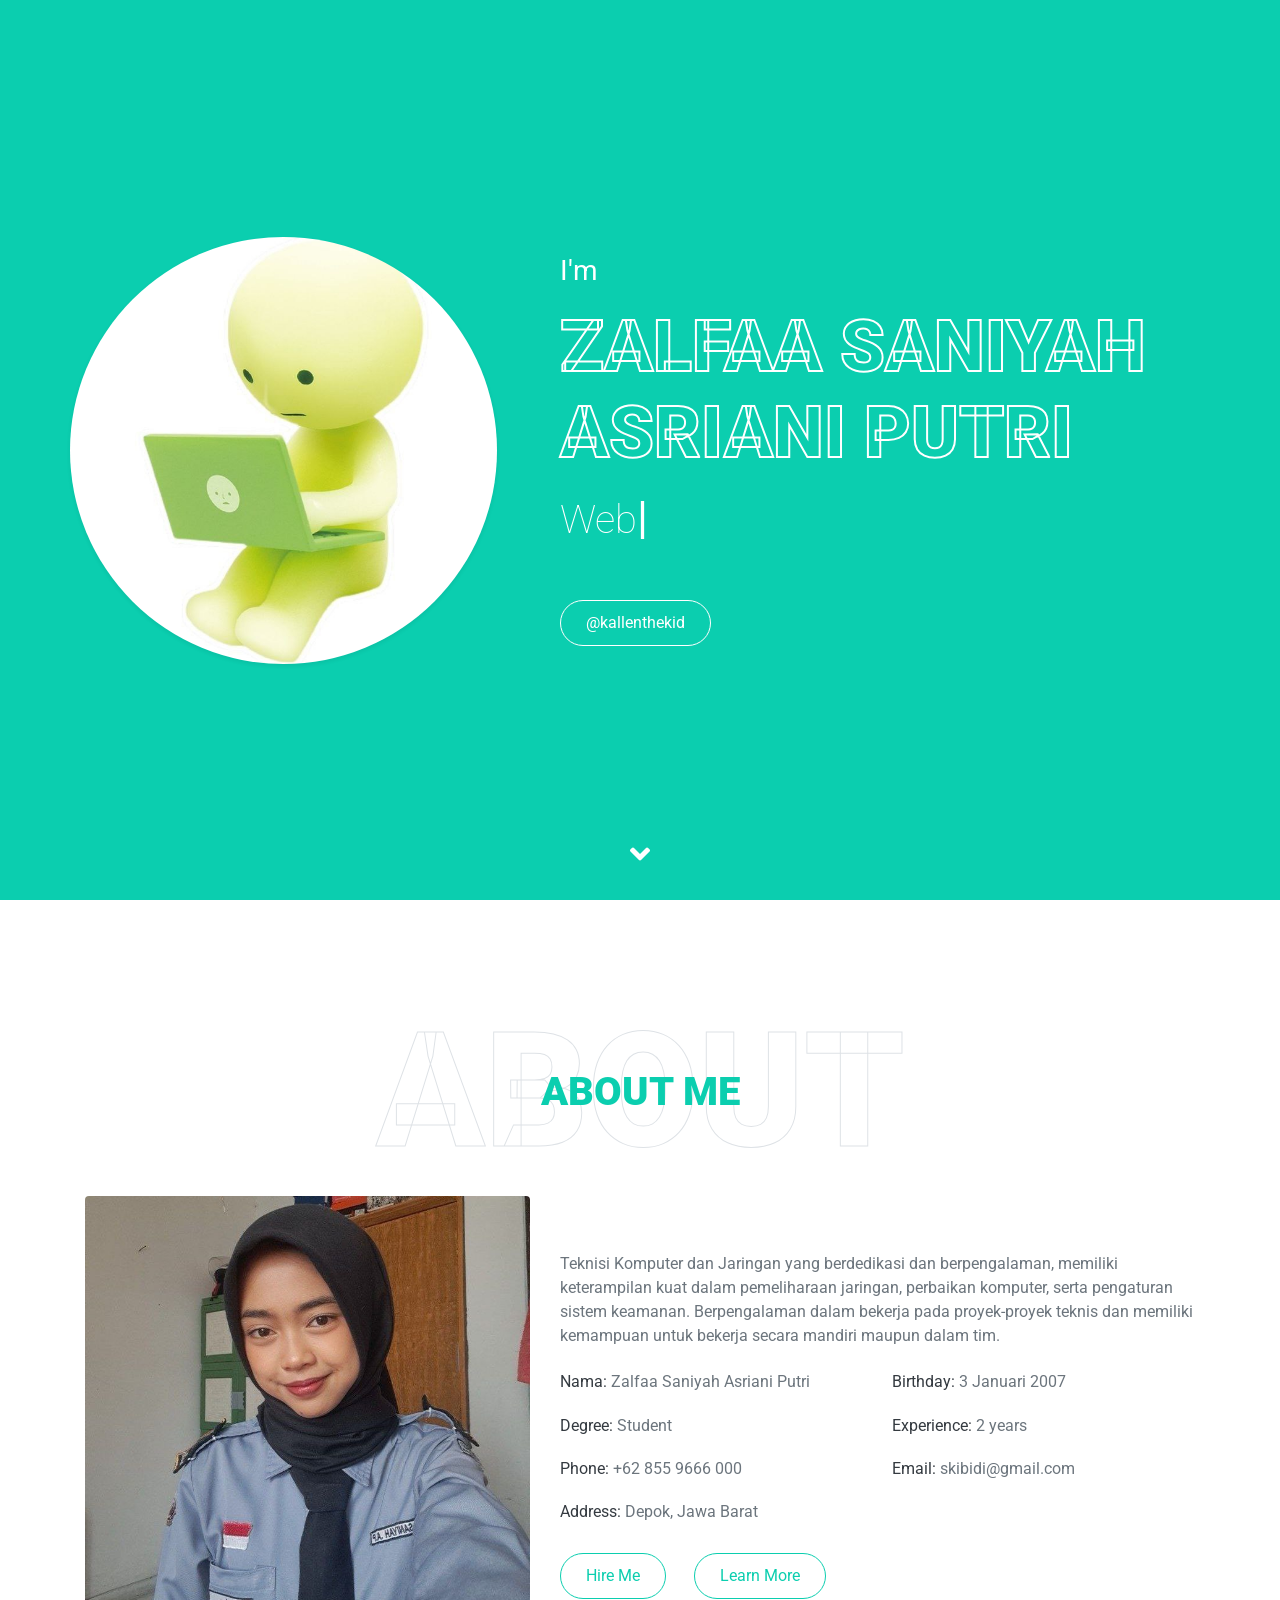
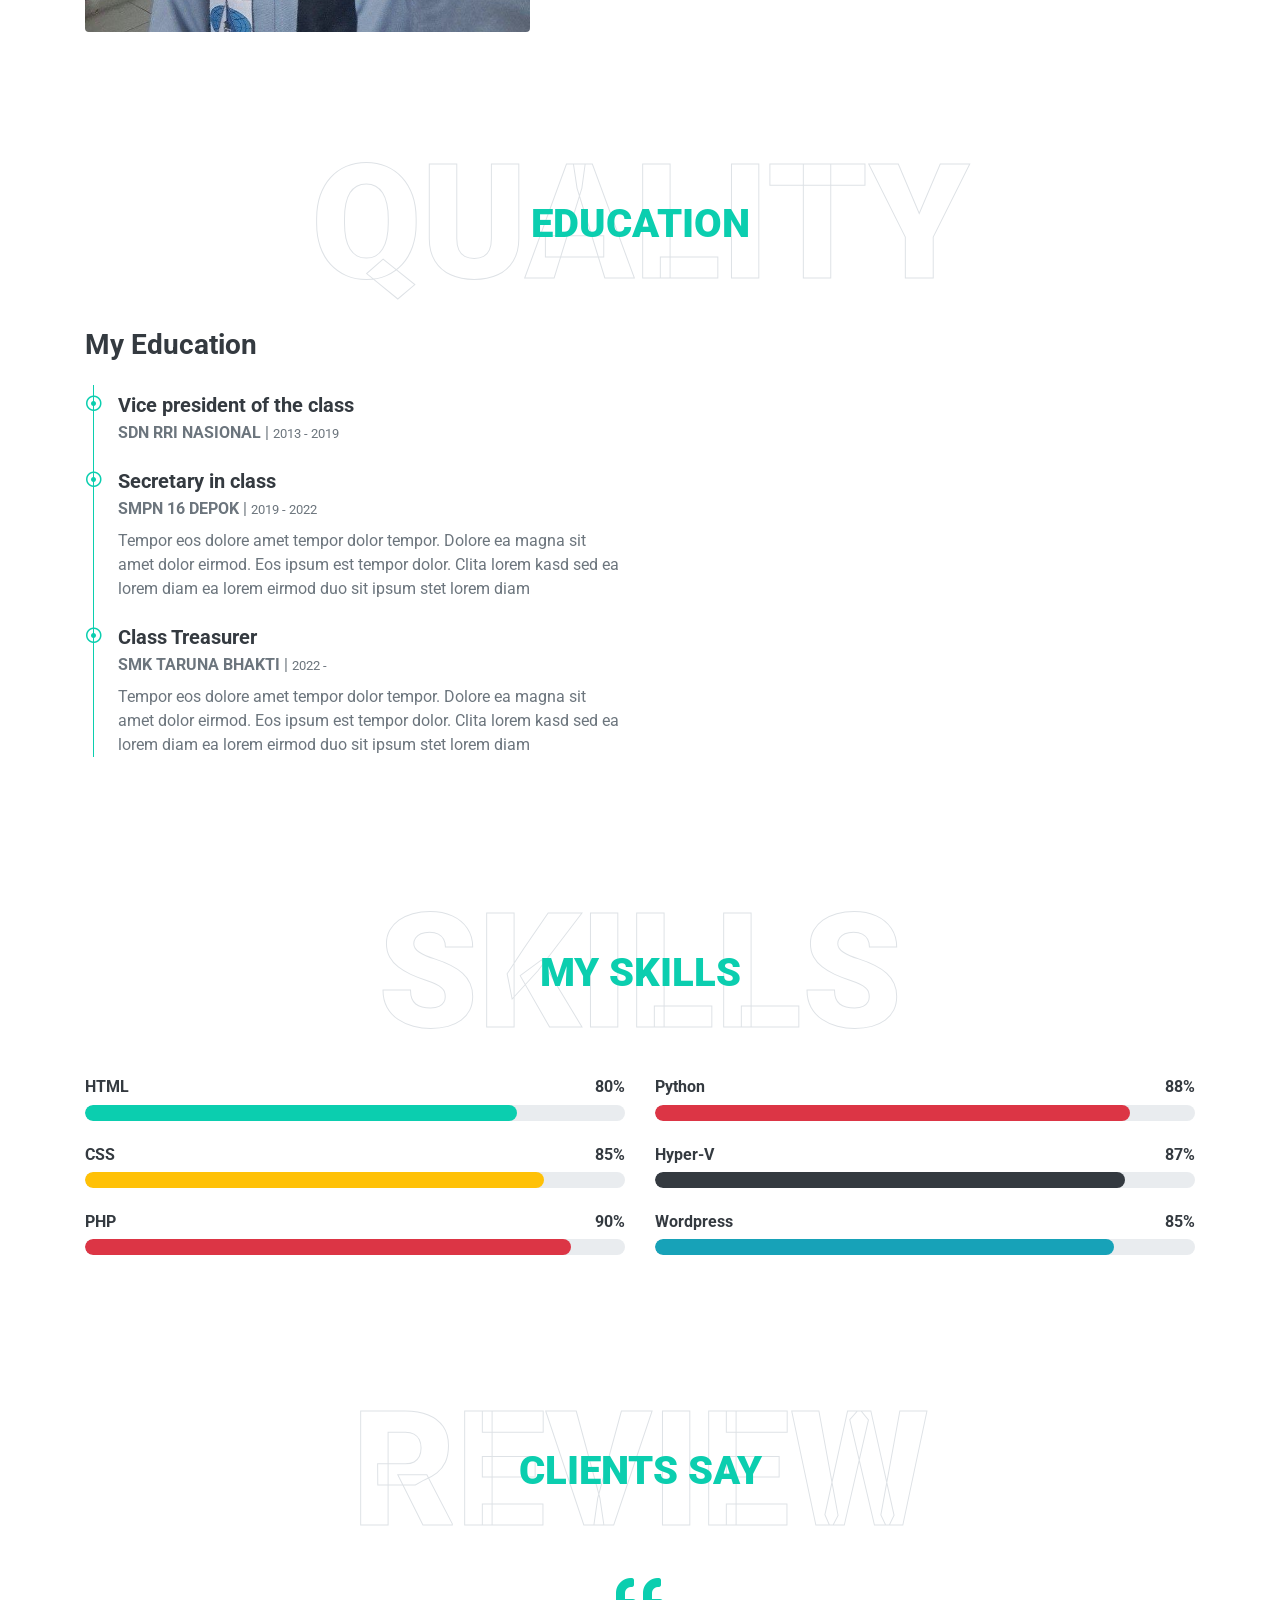
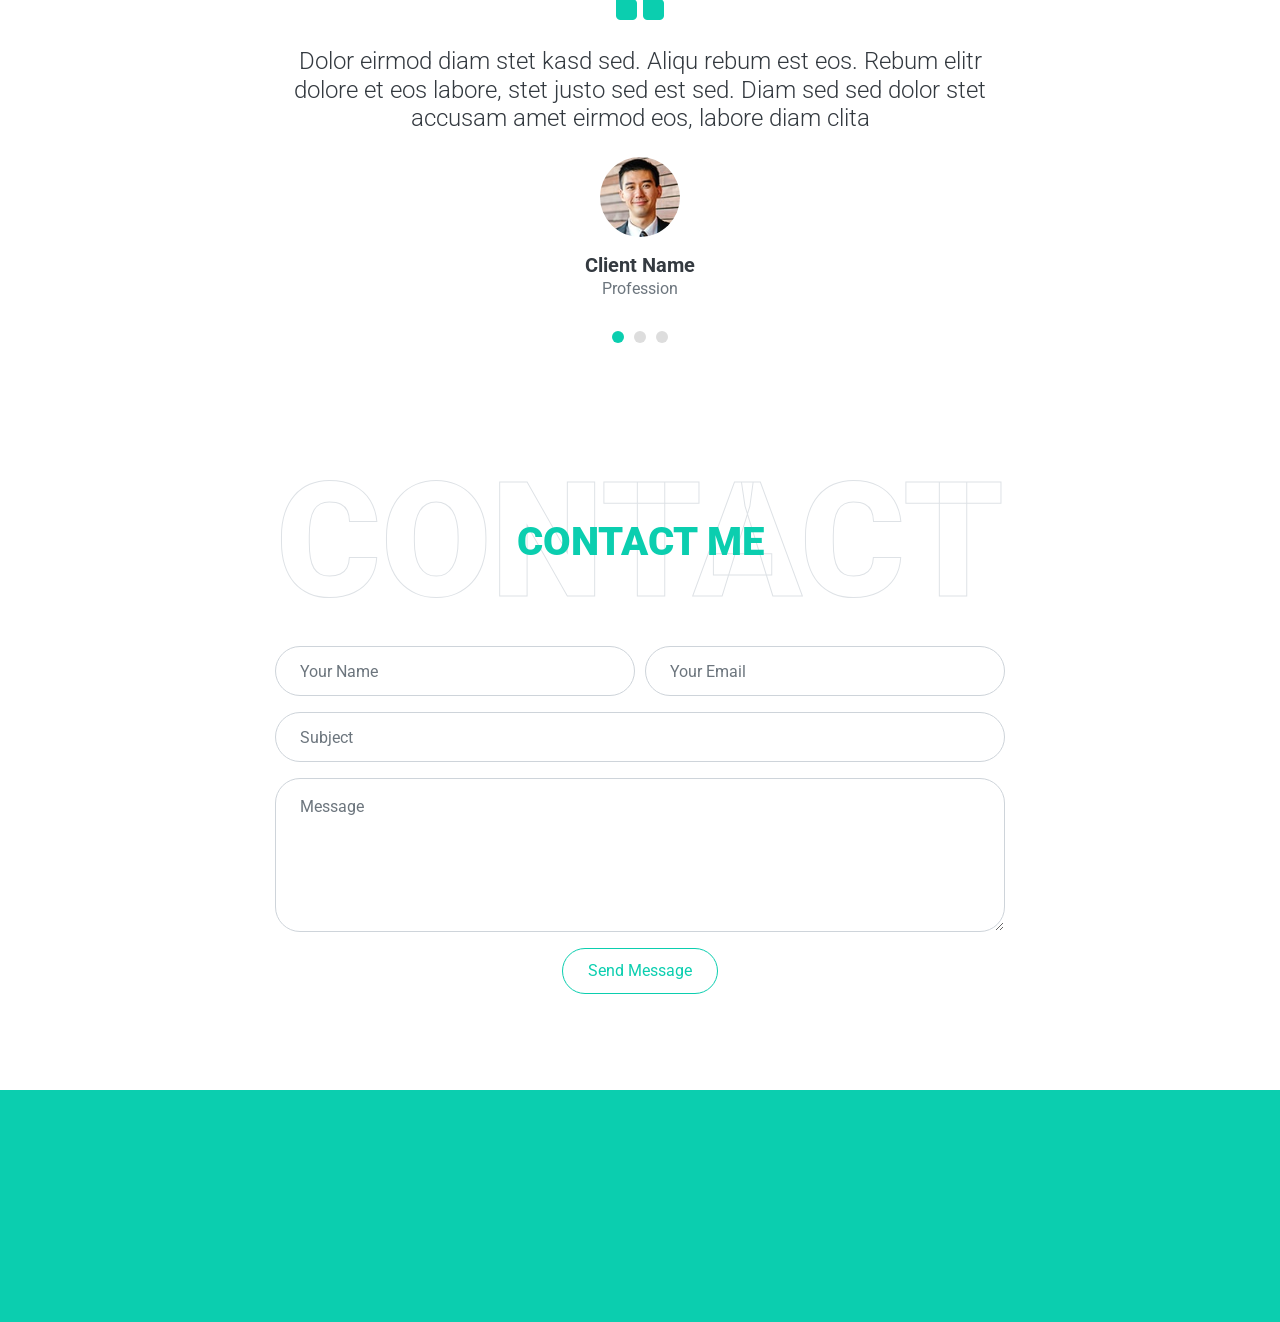
==== index.html @ 71eba767 "Update index.html" ====
<!DOCTYPE html>
<html lang="en">

<head>
    <meta charset="utf-8">
    <title>Zalfaa Saniyah</title>
    <meta content="width=device-width, initial-scale=1.0" name="viewport">
    <meta content="Free HTML Templates" name="keywords">
    <meta content="Free HTML Templates" name="description">

    <!-- Favicon -->
    <link href="img/favicon.ico" rel="icon">

    <!-- Google Web Fonts -->
    <link rel="preconnect" href="https://fonts.gstatic.com">
    <link href="https://fonts.googleapis.com/css2?family=Roboto:wght@300;400;500;700;900&display=swap" rel="stylesheet"> 

    <!-- Font Awesome -->
    <link href="https://cdnjs.cloudflare.com/ajax/libs/font-awesome/5.10.0/css/all.min.css" rel="stylesheet">

    <!-- Libraries Stylesheet -->
    <link href="lib/owlcarousel/assets/owl.carousel.min.css" rel="stylesheet">
    <link href="lib/lightbox/css/lightbox.min.css" rel="stylesheet">

    <!-- Customized Bootstrap Stylesheet -->
    <link href="css/style.css" rel="stylesheet">
</head>

<body data-spy="scroll" data-target=".navbar" data-offset="51">
    <!-- Navbar Start -->
    <nav class="navbar fixed-top shadow-sm navbar-expand-lg bg-light navbar-light py-3 py-lg-0 px-lg-5">
        <a href="index.html" class="navbar-brand ml-lg-3">
            <h1 class="m-0 display-5"><span class="text-primary">XII</span>TJKT 1</h1>
        </a>
        <button type="button" class="navbar-toggler" data-toggle="collapse" data-target="#navbarCollapse">
            <span class="navbar-toggler-icon"></span>
        </button>
        <div class="collapse navbar-collapse px-lg-3" id="navbarCollapse">
            <div class="navbar-nav m-auto py-0">
                <a href="#home" class="nav-item nav-link active">Home</a>
                <a href="#about" class="nav-item nav-link">About</a>
                <a href="#qualification" class="nav-item nav-link">Quality</a>
                <a href="#skill" class="nav-item nav-link">Skill</a>
                <a href="#testimonial" class="nav-item nav-link">Review</a>
                <a href="#contact" class="nav-item nav-link">Contact</a>
            </div>
            <a href="" class="btn btn-outline-primary d-none d-lg-block">Hire Me</a>
        </div>
    </nav>
    <!-- Navbar End -->


    <!-- Header Start -->
    <div class="container-fluid bg-primary d-flex align-items-center mb-5 py-5" id="home" style="min-height: 100vh;">
        <div class="container">
            <div class="row align-items-center">
                <div class="col-lg-5 px-5 pl-lg-0 pb-5 pb-lg-0">
                    <img class="img-fluid w-100 rounded-circle shadow-sm" src="img/profile.jpg" alt="">
                </div>
                <div class="col-lg-7 text-center text-lg-left">
                    <h3 class="text-white font-weight-normal mb-3">I'm</h3>
                    <h1 class="display-3 text-uppercase text-primary mb-2" style="-webkit-text-stroke: 2px #ffffff;">Zalfaa Saniyah Asriani Putri</h1>
                    <h1 class="typed-text-output d-inline font-weight-lighter text-white"></h1>
                    <div class="typed-text d-none">Web Designer, Web Developer</div>
                    <div class="d-flex align-items-center justify-content-center justify-content-lg-start pt-5">
                        <a href="" class="btn btn-outline-light mr-5">@kallenthekid</a>
                            <span></span>
                        </button>
                    </div>
                </div>
            </div>
        </div>
    </div>
    <!-- Header End -->


    <!-- About Start -->
    <div class="container-fluid py-5" id="about">
        <div class="container">
            <div class="position-relative d-flex align-items-center justify-content-center">
                <h1 class="display-1 text-uppercase text-white" style="-webkit-text-stroke: 1px #dee2e6;">About</h1>
                <h1 class="position-absolute text-uppercase text-primary">About Me</h1>
            </div>
            <div class="row align-items-center">
                <div class="col-lg-5 pb-4 pb-lg-0">
                    <img class="img-fluid rounded w-100" src="img/about.jpg" alt="">
                </div>
                <div class="col-lg-7">
                    <h3 class="mb-4"></h3>
                    <p>Teknisi Komputer dan Jaringan yang berdedikasi dan berpengalaman, memiliki keterampilan kuat dalam pemeliharaan jaringan, perbaikan komputer, serta pengaturan sistem keamanan. Berpengalaman dalam bekerja pada proyek-proyek teknis dan memiliki kemampuan untuk bekerja secara mandiri maupun dalam tim.</p>
                    <div class="row mb-3">
                        <div class="col-sm-6 py-2"><h6>Nama: <span class="text-secondary">Zalfaa Saniyah Asriani Putri</span></h6></div>
                        <div class="col-sm-6 py-2"><h6>Birthday: <span class="text-secondary">3 Januari 2007</span></h6></div>
                        <div class="col-sm-6 py-2"><h6>Degree: <span class="text-secondary">Student</span></h6></div>
                        <div class="col-sm-6 py-2"><h6>Experience: <span class="text-secondary">2 years</span></h6></div>
                        <div class="col-sm-6 py-2"><h6>Phone: <span class="text-secondary">+62 855 9666 000</span></h6></div>
                        <div class="col-sm-6 py-2"><h6>Email: <span class="text-secondary">skibidi@gmail.com</span></h6></div>
                        <div class="col-sm-6 py-2"><h6>Address: <span class="text-secondary">Depok, Jawa Barat</span></h6></div>
                    </div>
                    <a href="" class="btn btn-outline-primary mr-4">Hire Me</a>
                    <a href="" class="btn btn-outline-primary">Learn More</a>
                </div>
            </div>
        </div>
    </div>
    <!-- About End -->


    <!-- Qualification Start -->
    <div class="container-fluid py-5" id="qualification">
        <div class="container">
            <div class="position-relative d-flex align-items-center justify-content-center">
                <h1 class="display-1 text-uppercase text-white" style="-webkit-text-stroke: 1px #dee2e6;">Quality</h1>
                <h1 class="position-absolute text-uppercase text-primary">Education</h1>
            </div>
            <div class="row align-items-center">
                <div class="col-lg-6">
                    <h3 class="mb-4">My Education</h3>
                    <div class="border-left border-primary pt-2 pl-4 ml-2">
                        <div class="position-relative mb-4">
                            <i class="far fa-dot-circle text-primary position-absolute" style="top: 2px; left: -32px;"></i>
                            <h5 class="font-weight-bold mb-1">Vice president of the class</h5>
                            <p class="mb-2"><strong>SDN RRI NASIONAL</strong> | <small>2013 - 2019</small></p>
                        </div>
                        <div class="position-relative mb-4">
                            <i class="far fa-dot-circle text-primary position-absolute" style="top: 2px; left: -32px;"></i>
                            <h5 class="font-weight-bold mb-1">Secretary in class</h5>
                            <p class="mb-2"><strong>SMPN 16 DEPOK</strong> | <small>2019 - 2022</small></p>
                            <p>Tempor eos dolore amet tempor dolor tempor. Dolore ea magna sit amet dolor eirmod. Eos ipsum est tempor dolor. Clita lorem kasd sed ea lorem diam ea lorem eirmod duo sit ipsum stet lorem diam</p>
                        </div>
                        <div class="position-relative mb-4">
                            <i class="far fa-dot-circle text-primary position-absolute" style="top: 2px; left: -32px;"></i>
                            <h5 class="font-weight-bold mb-1">Class Treasurer</h5>
                            <p class="mb-2"><strong>SMK TARUNA BHAKTI</strong> | <small>2022 - </small></p>
                            <p>Tempor eos dolore amet tempor dolor tempor. Dolore ea magna sit amet dolor eirmod. Eos ipsum est tempor dolor. Clita lorem kasd sed ea lorem diam ea lorem eirmod duo sit ipsum stet lorem diam</p>
                        </div>
                    </div>
                </div>
                        </div>
                    </div>
                </div>
            </div>
        </div>
    </div>
    <!-- Qualification End -->


    <!-- Skill Start -->
    <div class="container-fluid py-5" id="skill">
        <div class="container">
            <div class="position-relative d-flex align-items-center justify-content-center">
                <h1 class="display-1 text-uppercase text-white" style="-webkit-text-stroke: 1px #dee2e6;">Skills</h1>
                <h1 class="position-absolute text-uppercase text-primary">My Skills</h1>
            </div>
            <div class="row align-items-center">
                <div class="col-md-6">
                    <div class="skill mb-4">
                        <div class="d-flex justify-content-between">
                            <h6 class="font-weight-bold">HTML</h6>
                            <h6 class="font-weight-bold">80%</h6>
                        </div>
                        <div class="progress">
                            <div class="progress-bar bg-primary" role="progressbar" aria-valuenow="80" aria-valuemin="0" aria-valuemax="100"></div>
                        </div>
                    </div>
                    <div class="skill mb-4">
                        <div class="d-flex justify-content-between">
                            <h6 class="font-weight-bold">CSS</h6>
                            <h6 class="font-weight-bold">85%</h6>
                        </div>
                        <div class="progress">
                            <div class="progress-bar bg-warning" role="progressbar" aria-valuenow="85" aria-valuemin="0" aria-valuemax="100"></div>
                        </div>
                    </div>
                    <div class="skill mb-4">
                        <div class="d-flex justify-content-between">
                            <h6 class="font-weight-bold">PHP</h6>
                            <h6 class="font-weight-bold">90%</h6>
                        </div>
                        <div class="progress">
                            <div class="progress-bar bg-danger" role="progressbar" aria-valuenow="90" aria-valuemin="0" aria-valuemax="100"></div>
                        </div>
                    </div>
                </div>
                <div class="col-md-6">
                    <div class="skill mb-4">
                        <div class="d-flex justify-content-between">
                            <h6 class="font-weight-bold">Python</h6>
                            <h6 class="font-weight-bold">88%</h6>
                        </div>
                        <div class="progress">
                            <div class="progress-bar bg-danger" role="progressbar" aria-valuenow="88" aria-valuemin="0" aria-valuemax="100"></div>
                        </div>
                    </div>
                    <div class="skill mb-4">
                        <div class="d-flex justify-content-between">
                            <h6 class="font-weight-bold">Hyper-V</h6>
                            <h6 class="font-weight-bold">87%</h6>
                        </div>
                        <div class="progress">
                            <div class="progress-bar bg-dark" role="progressbar" aria-valuenow="87" aria-valuemin="0" aria-valuemax="100"></div>
                        </div>
                    </div>
                    <div class="skill mb-4">
                        <div class="d-flex justify-content-between">
                            <h6 class="font-weight-bold">Wordpress</h6>
                            <h6 class="font-weight-bold">85%</h6>
                        </div>
                        <div class="progress">
                            <div class="progress-bar bg-info" role="progressbar" aria-valuenow="85" aria-valuemin="0" aria-valuemax="100"></div>
                        </div>
                    </div>
                </div>
            </div>
        </div>
    </div>
    <!-- Skill End -->

    <!-- Testimonial Start -->
    <div class="container-fluid py-5" id="testimonial">
        <div class="container">
            <div class="position-relative d-flex align-items-center justify-content-center">
                <h1 class="display-1 text-uppercase text-white" style="-webkit-text-stroke: 1px #dee2e6;">Review</h1>
                <h1 class="position-absolute text-uppercase text-primary">Clients Say</h1>
            </div>
            <div class="row justify-content-center">
                <div class="col-lg-8">
                    <div class="owl-carousel testimonial-carousel">
                        <div class="text-center">
                            <i class="fa fa-3x fa-quote-left text-primary mb-4"></i>
                            <h4 class="font-weight-light mb-4">Dolor eirmod diam stet kasd sed. Aliqu rebum est eos. Rebum elitr dolore et eos labore, stet justo sed est sed. Diam sed sed dolor stet accusam amet eirmod eos, labore diam clita</h4>
                            <img class="img-fluid rounded-circle mx-auto mb-3" src="img/testimonial-1.jpg" style="width: 80px; height: 80px;">
                            <h5 class="font-weight-bold m-0">Client Name</h5>
                            <span>Profession</span>
                        </div>
                        <div class="text-center">
                            <i class="fa fa-3x fa-quote-left text-primary mb-4"></i>
                            <h4 class="font-weight-light mb-4">Dolor eirmod diam stet kasd sed. Aliqu rebum est eos. Rebum elitr dolore et eos labore, stet justo sed est sed. Diam sed sed dolor stet accusam amet eirmod eos, labore diam clita</h4>
                            <img class="img-fluid rounded-circle mx-auto mb-3" src="img/testimonial-2.jpg" style="width: 80px; height: 80px;">
                            <h5 class="font-weight-bold m-0">Client Name</h5>
                            <span>Profession</span>
                        </div>
                        <div class="text-center">
                            <i class="fa fa-3x fa-quote-left text-primary mb-4"></i>
                            <h4 class="font-weight-light mb-4">Dolor eirmod diam stet kasd sed. Aliqu rebum est eos. Rebum elitr dolore et eos labore, stet justo sed est sed. Diam sed sed dolor stet accusam amet eirmod eos, labore diam clita</h4>
                            <img class="img-fluid rounded-circle mx-auto mb-3" src="img/testimonial-3.jpg" style="width: 80px; height: 80px;">
                            <h5 class="font-weight-bold m-0">Client Name</h5>
                            <span>Profession</span>
                        </div>
                    </div>
                </div>
            </div>
        </div>
    </div>
    <!-- Testimonial End -->

    <!-- Contact Start -->
    <div class="container-fluid py-5" id="contact">
        <div class="container">
            <div class="position-relative d-flex align-items-center justify-content-center">
                <h1 class="display-1 text-uppercase text-white" style="-webkit-text-stroke: 1px #dee2e6;">Contact</h1>
                <h1 class="position-absolute text-uppercase text-primary">Contact Me</h1>
            </div>
            <div class="row justify-content-center">
                <div class="col-lg-8">
                    <div class="contact-form text-center">
                        <div id="success"></div>
                        <form name="sentMessage" id="contactForm" novalidate="novalidate">
                            <div class="form-row">
                                <div class="control-group col-sm-6">
                                    <input type="text" class="form-control p-4" id="name" placeholder="Your Name"
                                        required="required" data-validation-required-message="Please enter your name" />
                                    <p class="help-block text-danger"></p>
                                </div>
                                <div class="control-group col-sm-6">
                                    <input type="email" class="form-control p-4" id="email" placeholder="Your Email"
                                        required="required" data-validation-required-message="Please enter your email" />
                                    <p class="help-block text-danger"></p>
                                </div>
                            </div>
                            <div class="control-group">
                                <input type="text" class="form-control p-4" id="subject" placeholder="Subject"
                                    required="required" data-validation-required-message="Please enter a subject" />
                                <p class="help-block text-danger"></p>
                            </div>
                            <div class="control-group">
                                <textarea class="form-control py-3 px-4" rows="5" id="message" placeholder="Message"
                                    required="required"
                                    data-validation-required-message="Please enter your message"></textarea>
                                <p class="help-block text-danger"></p>
                            </div>
                            <div>
                                <button class="btn btn-outline-primary" type="submit" id="sendMessageButton">Send
                                    Message</button>
                            </div>
                        </form>
                    </div>
                </div>
            </div>
        </div>
    </div>
    <!-- Contact End -->


    <!-- Footer Start -->
    <div class="container-fluid bg-primary text-white mt-5 py-5 px-sm-3 px-md-5">
        <div class="container text-center py-5">
            <div class="d-flex justify-content-center mb-4">
            </div>
            <div class="d-flex justify-content-center mb-3">
            </div>
            </p>
        </div>
    </div>
    <!-- Footer End -->

    <!-- Scroll to Bottom -->
    <i class="fa fa-2x fa-angle-down text-white scroll-to-bottom"></i>

    <!-- Back to Top -->
    <a href="#" class="btn btn-outline-dark px-0 back-to-top"><i class="fa fa-angle-double-up"></i></a>


    <!-- JavaScript Libraries -->
    <script src="https://code.jquery.com/jquery-3.4.1.min.js"></script>
    <script src="https://stackpath.bootstrapcdn.com/bootstrap/4.4.1/js/bootstrap.bundle.min.js"></script>
    <script src="lib/typed/typed.min.js"></script>
    <script src="lib/easing/easing.min.js"></script>
    <script src="lib/waypoints/waypoints.min.js"></script>
    <script src="lib/owlcarousel/owl.carousel.min.js"></script>
    <script src="lib/isotope/isotope.pkgd.min.js"></script>
    <script src="lib/lightbox/js/lightbox.min.js"></script>

    <!-- Contact Javascript File -->
    <script src="mail/jqBootstrapValidation.min.js"></script>
    <script src="mail/contact.js"></script>

    <!-- Template Javascript -->
    <script src="js/main.js"></script>
</body>

</html>
---- css/style.css ----
/******* Bootstrap Theming ********/
/*!
 * Bootstrap v4.5.3 (https://getbootstrap.com/)
 * Copyright 2011-2020 The Bootstrap Authors
 * Copyright 2011-2020 Twitter, Inc.
 * Licensed under MIT (https://github.com/twbs/bootstrap/blob/main/LICENSE)
 */
:root {
  --blue: #007bff;
  --indigo: #6610f2;
  --purple: #6f42c1;
  --pink: #e83e8c;
  --red: #dc3545;
  --orange: #fd7e14;
  --yellow: #ffc107;
  --green: #28a745;
  --teal: #20c997;
  --cyan: #17a2b8;
  --white: #fff;
  --gray: #6c757d;
  --gray-dark: #343a40;
  --primary: #0BCEAF;
  --secondary: #6c757d;
  --success: #28a745;
  --info: #17a2b8;
  --warning: #ffc107;
  --danger: #dc3545;
  --light: #ffffff;
  --dark: #343a40;
  --breakpoint-xs: 0;
  --breakpoint-sm: 576px;
  --breakpoint-md: 768px;
  --breakpoint-lg: 992px;
  --breakpoint-xl: 1200px;
  --font-family-sans-serif: "Roboto", sans-serif;
  --font-family-monospace: SFMono-Regular, Menlo, Monaco, Consolas, "Liberation Mono", "Courier New", monospace;
}

*,
*::before,
*::after {
  box-sizing: border-box;
}

html {
  font-family: sans-serif;
  line-height: 1.15;
  -webkit-text-size-adjust: 100%;
  -webkit-tap-highlight-color: rgba(0, 0, 0, 0);
}

article, aside, figcaption, figure, footer, header, hgroup, main, nav, section {
  display: block;
}

body {
  margin: 0;
  font-family: "Roboto", sans-serif;
  font-size: 1rem;
  font-weight: 400;
  line-height: 1.5;
  color: #6c757d;
  text-align: left;
  background-color: #ffffff;
}

[tabindex="-1"]:focus:not(:focus-visible) {
  outline: 0 !important;
}

hr {
  box-sizing: content-box;
  height: 0;
  overflow: visible;
}

h1, h2, h3, h4, h5, h6 {
  margin-top: 0;
  margin-bottom: 0.5rem;
}

p {
  margin-top: 0;
  margin-bottom: 1rem;
}

abbr[title],
abbr[data-original-title] {
  text-decoration: underline;
  text-decoration: underline dotted;
  cursor: help;
  border-bottom: 0;
  text-decoration-skip-ink: none;
}

address {
  margin-bottom: 1rem;
  font-style: normal;
  line-height: inherit;
}

ol,
ul,
dl {
  margin-top: 0;
  margin-bottom: 1rem;
}

ol ol,
ul ul,
ol ul,
ul ol {
  margin-bottom: 0;
}

dt {
  font-weight: 700;
}

dd {
  margin-bottom: .5rem;
  margin-left: 0;
}

blockquote {
  margin: 0 0 1rem;
}

b,
strong {
  font-weight: bolder;
}

small {
  font-size: 80%;
}

sub,
sup {
  position: relative;
  font-size: 75%;
  line-height: 0;
  vertical-align: baseline;
}

sub {
  bottom: -.25em;
}

sup {
  top: -.5em;
}

a {
  color: #0BCEAF;
  text-decoration: none;
  background-color: transparent;
}

a:hover {
  color: #078571;
  text-decoration: underline;
}

a:not([href]):not([class]) {
  color: inherit;
  text-decoration: none;
}

a:not([href]):not([class]):hover {
  color: inherit;
  text-decoration: none;
}

pre,
code,
kbd,
samp {
  font-family: SFMono-Regular, Menlo, Monaco, Consolas, "Liberation Mono", "Courier New", monospace;
  font-size: 1em;
}

pre {
  margin-top: 0;
  margin-bottom: 1rem;
  overflow: auto;
  -ms-overflow-style: scrollbar;
}

figure {
  margin: 0 0 1rem;
}

img {
  vertical-align: middle;
  border-style: none;
}

svg {
  overflow: hidden;
  vertical-align: middle;
}

table {
  border-collapse: collapse;
}

caption {
  padding-top: 0.75rem;
  padding-bottom: 0.75rem;
  color: #6c757d;
  text-align: left;
  caption-side: bottom;
}

th {
  text-align: inherit;
  text-align: -webkit-match-parent;
}

label {
  display: inline-block;
  margin-bottom: 0.5rem;
}

button {
  border-radius: 0;
}

button:focus {
  outline: 1px dotted;
  outline: 5px auto -webkit-focus-ring-color;
}

input,
button,
select,
optgroup,
textarea {
  margin: 0;
  font-family: inherit;
  font-size: inherit;
  line-height: inherit;
}

button,
input {
  overflow: visible;
}

button,
select {
  text-transform: none;
}

[role="button"] {
  cursor: pointer;
}

select {
  word-wrap: normal;
}

button,
[type="button"],
[type="reset"],
[type="submit"] {
  -webkit-appearance: button;
}

button:not(:disabled),
[type="button"]:not(:disabled),
[type="reset"]:not(:disabled),
[type="submit"]:not(:disabled) {
  cursor: pointer;
}

button::-moz-focus-inner,
[type="button"]::-moz-focus-inner,
[type="reset"]::-moz-focus-inner,
[type="submit"]::-moz-focus-inner {
  padding: 0;
  border-style: none;
}

input[type="radio"],
input[type="checkbox"] {
  box-sizing: border-box;
  padding: 0;
}

textarea {
  overflow: auto;
  resize: vertical;
}

fieldset {
  min-width: 0;
  padding: 0;
  margin: 0;
  border: 0;
}

legend {
  display: block;
  width: 100%;
  max-width: 100%;
  padding: 0;
  margin-bottom: .5rem;
  font-size: 1.5rem;
  line-height: inherit;
  color: inherit;
  white-space: normal;
}

@media (max-width: 1200px) {
  legend {
    font-size: calc(1.275rem + 0.3vw) ;
  }
}

progress {
  vertical-align: baseline;
}

[type="number"]::-webkit-inner-spin-button,
[type="number"]::-webkit-outer-spin-button {
  height: auto;
}

[type="search"] {
  outline-offset: -2px;
  -webkit-appearance: none;
}

[type="search"]::-webkit-search-decoration {
  -webkit-appearance: none;
}

::-webkit-file-upload-button {
  font: inherit;
  -webkit-appearance: button;
}

output {
  display: inline-block;
}

summary {
  display: list-item;
  cursor: pointer;
}

template {
  display: none;
}

[hidden] {
  display: none !important;
}

h1, h2, h3, h4, h5, h6,
.h1, .h2, .h3, .h4, .h5, .h6 {
  margin-bottom: 0.5rem;
  font-weight: 500;
  line-height: 1.2;
  color: #343a40;
}

h1, .h1 {
  font-size: 2.5rem;
}

@media (max-width: 1200px) {
  h1, .h1 {
    font-size: calc(1.375rem + 1.5vw) ;
  }
}

h2, .h2 {
  font-size: 2rem;
}

@media (max-width: 1200px) {
  h2, .h2 {
    font-size: calc(1.325rem + 0.9vw) ;
  }
}

h3, .h3 {
  font-size: 1.75rem;
}

@media (max-width: 1200px) {
  h3, .h3 {
    font-size: calc(1.3rem + 0.6vw) ;
  }
}

h4, .h4 {
  font-size: 1.5rem;
}

@media (max-width: 1200px) {
  h4, .h4 {
    font-size: calc(1.275rem + 0.3vw) ;
  }
}

h5, .h5 {
  font-size: 1.25rem;
}

h6, .h6 {
  font-size: 1rem;
}

.lead {
  font-size: 1.25rem;
  font-weight: 300;
}

.display-1 {
  font-size: 10rem;
  font-weight: 300;
  line-height: 1.2;
}

@media (max-width: 1200px) {
  .display-1 {
    font-size: calc(2.125rem + 10.5vw) ;
  }
}

.display-2 {
  font-size: 5.5rem;
  font-weight: 300;
  line-height: 1.2;
}

@media (max-width: 1200px) {
  .display-2 {
    font-size: calc(1.675rem + 5.1vw) ;
  }
}

.display-3 {
  font-size: 4.5rem;
  font-weight: 300;
  line-height: 1.2;
}

@media (max-width: 1200px) {
  .display-3 {
    font-size: calc(1.575rem + 3.9vw) ;
  }
}

.display-4 {
  font-size: 3.5rem;
  font-weight: 300;
  line-height: 1.2;
}

@media (max-width: 1200px) {
  .display-4 {
    font-size: calc(1.475rem + 2.7vw) ;
  }
}

hr {
  margin-top: 1rem;
  margin-bottom: 1rem;
  border: 0;
  border-top: 1px solid rgba(0, 0, 0, 0.1);
}

small,
.small {
  font-size: 80%;
  font-weight: 400;
}

mark,
.mark {
  padding: 0.2em;
  background-color: #fcf8e3;
}

.list-unstyled {
  padding-left: 0;
  list-style: none;
}

.list-inline {
  padding-left: 0;
  list-style: none;
}

.list-inline-item {
  display: inline-block;
}

.list-inline-item:not(:last-child) {
  margin-right: 0.5rem;
}

.initialism {
  font-size: 90%;
  text-transform: uppercase;
}

.blockquote {
  margin-bottom: 1rem;
  font-size: 1.25rem;
}

.blockquote-footer {
  display: block;
  font-size: 80%;
  color: #6c757d;
}

.blockquote-footer::before {
  content: "\2014\00A0";
}

.img-fluid {
  max-width: 100%;
  height: auto;
}

.img-thumbnail {
  padding: 0.25rem;
  background-color: #ffffff;
  border: 1px solid #dee2e6;
  border-radius: 0.25rem;
  max-width: 100%;
  height: auto;
}

.figure {
  display: inline-block;
}

.figure-img {
  margin-bottom: 0.5rem;
  line-height: 1;
}

.figure-caption {
  font-size: 90%;
  color: #6c757d;
}

code {
  font-size: 87.5%;
  color: #e83e8c;
  word-wrap: break-word;
}

a > code {
  color: inherit;
}

kbd {
  padding: 0.2rem 0.4rem;
  font-size: 87.5%;
  color: #fff;
  background-color: #212529;
  border-radius: 0.2rem;
}

kbd kbd {
  padding: 0;
  font-size: 100%;
  font-weight: 700;
}

pre {
  display: block;
  font-size: 87.5%;
  color: #212529;
}

pre code {
  font-size: inherit;
  color: inherit;
  word-break: normal;
}

.pre-scrollable {
  max-height: 340px;
  overflow-y: scroll;
}

.container,
.container-fluid,
.container-sm,
.container-md,
.container-lg,
.container-xl {
  width: 100%;
  padding-right: 15px;
  padding-left: 15px;
  margin-right: auto;
  margin-left: auto;
}

@media (min-width: 576px) {
  .container, .container-sm {
    max-width: 540px;
  }
}

@media (min-width: 768px) {
  .container, .container-sm, .container-md {
    max-width: 720px;
  }
}

@media (min-width: 992px) {
  .container, .container-sm, .container-md, .container-lg {
    max-width: 960px;
  }
}

@media (min-width: 1200px) {
  .container, .container-sm, .container-md, .container-lg, .container-xl {
    max-width: 1140px;
  }
}

.row {
  display: flex;
  flex-wrap: wrap;
  margin-right: -15px;
  margin-left: -15px;
}

.no-gutters {
  margin-right: 0;
  margin-left: 0;
}

.no-gutters > .col,
.no-gutters > [class*="col-"] {
  padding-right: 0;
  padding-left: 0;
}

.col-1, .col-2, .col-3, .col-4, .col-5, .col-6, .col-7, .col-8, .col-9, .col-10, .col-11, .col-12, .col,
.col-auto, .col-sm-1, .col-sm-2, .col-sm-3, .col-sm-4, .col-sm-5, .col-sm-6, .col-sm-7, .col-sm-8, .col-sm-9, .col-sm-10, .col-sm-11, .col-sm-12, .col-sm,
.col-sm-auto, .col-md-1, .col-md-2, .col-md-3, .col-md-4, .col-md-5, .col-md-6, .col-md-7, .col-md-8, .col-md-9, .col-md-10, .col-md-11, .col-md-12, .col-md,
.col-md-auto, .col-lg-1, .col-lg-2, .col-lg-3, .col-lg-4, .col-lg-5, .col-lg-6, .col-lg-7, .col-lg-8, .col-lg-9, .col-lg-10, .col-lg-11, .col-lg-12, .col-lg,
.col-lg-auto, .col-xl-1, .col-xl-2, .col-xl-3, .col-xl-4, .col-xl-5, .col-xl-6, .col-xl-7, .col-xl-8, .col-xl-9, .col-xl-10, .col-xl-11, .col-xl-12, .col-xl,
.col-xl-auto {
  position: relative;
  width: 100%;
  padding-right: 15px;
  padding-left: 15px;
}

.col {
  flex-basis: 0;
  flex-grow: 1;
  max-width: 100%;
}

.row-cols-1 > * {
  flex: 0 0 100%;
  max-width: 100%;
}

.row-cols-2 > * {
  flex: 0 0 50%;
  max-width: 50%;
}

.row-cols-3 > * {
  flex: 0 0 33.33333%;
  max-width: 33.33333%;
}

.row-cols-4 > * {
  flex: 0 0 25%;
  max-width: 25%;
}

.row-cols-5 > * {
  flex: 0 0 20%;
  max-width: 20%;
}

.row-cols-6 > * {
  flex: 0 0 16.66667%;
  max-width: 16.66667%;
}

.col-auto {
  flex: 0 0 auto;
  width: auto;
  max-width: 100%;
}

.col-1 {
  flex: 0 0 8.33333%;
  max-width: 8.33333%;
}

.col-2 {
  flex: 0 0 16.66667%;
  max-width: 16.66667%;
}

.col-3 {
  flex: 0 0 25%;
  max-width: 25%;
}

.col-4 {
  flex: 0 0 33.33333%;
  max-width: 33.33333%;
}

.col-5 {
  flex: 0 0 41.66667%;
  max-width: 41.66667%;
}

.col-6 {
  flex: 0 0 50%;
  max-width: 50%;
}

.col-7 {
  flex: 0 0 58.33333%;
  max-width: 58.33333%;
}

.col-8 {
  flex: 0 0 66.66667%;
  max-width: 66.66667%;
}

.col-9 {
  flex: 0 0 75%;
  max-width: 75%;
}

.col-10 {
  flex: 0 0 83.33333%;
  max-width: 83.33333%;
}

.col-11 {
  flex: 0 0 91.66667%;
  max-width: 91.66667%;
}

.col-12 {
  flex: 0 0 100%;
  max-width: 100%;
}

.order-first {
  order: -1;
}

.order-last {
  order: 13;
}

.order-0 {
  order: 0;
}

.order-1 {
  order: 1;
}

.order-2 {
  order: 2;
}

.order-3 {
  order: 3;
}

.order-4 {
  order: 4;
}

.order-5 {
  order: 5;
}

.order-6 {
  order: 6;
}

.order-7 {
  order: 7;
}

.order-8 {
  order: 8;
}

.order-9 {
  order: 9;
}

.order-10 {
  order: 10;
}

.order-11 {
  order: 11;
}

.order-12 {
  order: 12;
}

.offset-1 {
  margin-left: 8.33333%;
}

.offset-2 {
  margin-left: 16.66667%;
}

.offset-3 {
  margin-left: 25%;
}

.offset-4 {
  margin-left: 33.33333%;
}

.offset-5 {
  margin-left: 41.66667%;
}

.offset-6 {
  margin-left: 50%;
}

.offset-7 {
  margin-left: 58.33333%;
}

.offset-8 {
  margin-left: 66.66667%;
}

.offset-9 {
  margin-left: 75%;
}

.offset-10 {
  margin-left: 83.33333%;
}

.offset-11 {
  margin-left: 91.66667%;
}

@media (min-width: 576px) {
  .col-sm {
    flex-basis: 0;
    flex-grow: 1;
    max-width: 100%;
  }
  .row-cols-sm-1 > * {
    flex: 0 0 100%;
    max-width: 100%;
  }
  .row-cols-sm-2 > * {
    flex: 0 0 50%;
    max-width: 50%;
  }
  .row-cols-sm-3 > * {
    flex: 0 0 33.33333%;
    max-width: 33.33333%;
  }
  .row-cols-sm-4 > * {
    flex: 0 0 25%;
    max-width: 25%;
  }
  .row-cols-sm-5 > * {
    flex: 0 0 20%;
    max-width: 20%;
  }
  .row-cols-sm-6 > * {
    flex: 0 0 16.66667%;
    max-width: 16.66667%;
  }
  .col-sm-auto {
    flex: 0 0 auto;
    width: auto;
    max-width: 100%;
  }
  .col-sm-1 {
    flex: 0 0 8.33333%;
    max-width: 8.33333%;
  }
  .col-sm-2 {
    flex: 0 0 16.66667%;
    max-width: 16.66667%;
  }
  .col-sm-3 {
    flex: 0 0 25%;
    max-width: 25%;
  }
  .col-sm-4 {
    flex: 0 0 33.33333%;
    max-width: 33.33333%;
  }
  .col-sm-5 {
    flex: 0 0 41.66667%;
    max-width: 41.66667%;
  }
  .col-sm-6 {
    flex: 0 0 50%;
    max-width: 50%;
  }
  .col-sm-7 {
    flex: 0 0 58.33333%;
    max-width: 58.33333%;
  }
  .col-sm-8 {
    flex: 0 0 66.66667%;
    max-width: 66.66667%;
  }
  .col-sm-9 {
    flex: 0 0 75%;
    max-width: 75%;
  }
  .col-sm-10 {
    flex: 0 0 83.33333%;
    max-width: 83.33333%;
  }
  .col-sm-11 {
    flex: 0 0 91.66667%;
    max-width: 91.66667%;
  }
  .col-sm-12 {
    flex: 0 0 100%;
    max-width: 100%;
  }
  .order-sm-first {
    order: -1;
  }
  .order-sm-last {
    order: 13;
  }
  .order-sm-0 {
    order: 0;
  }
  .order-sm-1 {
    order: 1;
  }
  .order-sm-2 {
    order: 2;
  }
  .order-sm-3 {
    order: 3;
  }
  .order-sm-4 {
    order: 4;
  }
  .order-sm-5 {
    order: 5;
  }
  .order-sm-6 {
    order: 6;
  }
  .order-sm-7 {
    order: 7;
  }
  .order-sm-8 {
    order: 8;
  }
  .order-sm-9 {
    order: 9;
  }
  .order-sm-10 {
    order: 10;
  }
  .order-sm-11 {
    order: 11;
  }
  .order-sm-12 {
    order: 12;
  }
  .offset-sm-0 {
    margin-left: 0;
  }
  .offset-sm-1 {
    margin-left: 8.33333%;
  }
  .offset-sm-2 {
    margin-left: 16.66667%;
  }
  .offset-sm-3 {
    margin-left: 25%;
  }
  .offset-sm-4 {
    margin-left: 33.33333%;
  }
  .offset-sm-5 {
    margin-left: 41.66667%;
  }
  .offset-sm-6 {
    margin-left: 50%;
  }
  .offset-sm-7 {
    margin-left: 58.33333%;
  }
  .offset-sm-8 {
    margin-left: 66.66667%;
  }
  .offset-sm-9 {
    margin-left: 75%;
  }
  .offset-sm-10 {
    margin-left: 83.33333%;
  }
  .offset-sm-11 {
    margin-left: 91.66667%;
  }
}

@media (min-width: 768px) {
  .col-md {
    flex-basis: 0;
    flex-grow: 1;
    max-width: 100%;
  }
  .row-cols-md-1 > * {
    flex: 0 0 100%;
    max-width: 100%;
  }
  .row-cols-md-2 > * {
    flex: 0 0 50%;
    max-width: 50%;
  }
  .row-cols-md-3 > * {
    flex: 0 0 33.33333%;
    max-width: 33.33333%;
  }
  .row-cols-md-4 > * {
    flex: 0 0 25%;
    max-width: 25%;
  }
  .row-cols-md-5 > * {
    flex: 0 0 20%;
    max-width: 20%;
  }
  .row-cols-md-6 > * {
    flex: 0 0 16.66667%;
    max-width: 16.66667%;
  }
  .col-md-auto {
    flex: 0 0 auto;
    width: auto;
    max-width: 100%;
  }
  .col-md-1 {
    flex: 0 0 8.33333%;
    max-width: 8.33333%;
  }
  .col-md-2 {
    flex: 0 0 16.66667%;
    max-width: 16.66667%;
  }
  .col-md-3 {
    flex: 0 0 25%;
    max-width: 25%;
  }
  .col-md-4 {
    flex: 0 0 33.33333%;
    max-width: 33.33333%;
  }
  .col-md-5 {
    flex: 0 0 41.66667%;
    max-width: 41.66667%;
  }
  .col-md-6 {
    flex: 0 0 50%;
    max-width: 50%;
  }
  .col-md-7 {
    flex: 0 0 58.33333%;
    max-width: 58.33333%;
  }
  .col-md-8 {
    flex: 0 0 66.66667%;
    max-width: 66.66667%;
  }
  .col-md-9 {
    flex: 0 0 75%;
    max-width: 75%;
  }
  .col-md-10 {
    flex: 0 0 83.33333%;
    max-width: 83.33333%;
  }
  .col-md-11 {
    flex: 0 0 91.66667%;
    max-width: 91.66667%;
  }
  .col-md-12 {
    flex: 0 0 100%;
    max-width: 100%;
  }
  .order-md-first {
    order: -1;
  }
  .order-md-last {
    order: 13;
  }
  .order-md-0 {
    order: 0;
  }
  .order-md-1 {
    order: 1;
  }
  .order-md-2 {
    order: 2;
  }
  .order-md-3 {
    order: 3;
  }
  .order-md-4 {
    order: 4;
  }
  .order-md-5 {
    order: 5;
  }
  .order-md-6 {
    order: 6;
  }
  .order-md-7 {
    order: 7;
  }
  .order-md-8 {
    order: 8;
  }
  .order-md-9 {
    order: 9;
  }
  .order-md-10 {
    order: 10;
  }
  .order-md-11 {
    order: 11;
  }
  .order-md-12 {
    order: 12;
  }
  .offset-md-0 {
    margin-left: 0;
  }
  .offset-md-1 {
    margin-left: 8.33333%;
  }
  .offset-md-2 {
    margin-left: 16.66667%;
  }
  .offset-md-3 {
    margin-left: 25%;
  }
  .offset-md-4 {
    margin-left: 33.33333%;
  }
  .offset-md-5 {
    margin-left: 41.66667%;
  }
  .offset-md-6 {
    margin-left: 50%;
  }
  .offset-md-7 {
    margin-left: 58.33333%;
  }
  .offset-md-8 {
    margin-left: 66.66667%;
  }
  .offset-md-9 {
    margin-left: 75%;
  }
  .offset-md-10 {
    margin-left: 83.33333%;
  }
  .offset-md-11 {
    margin-left: 91.66667%;
  }
}

@media (min-width: 992px) {
  .col-lg {
    flex-basis: 0;
    flex-grow: 1;
    max-width: 100%;
  }
  .row-cols-lg-1 > * {
    flex: 0 0 100%;
    max-width: 100%;
  }
  .row-cols-lg-2 > * {
    flex: 0 0 50%;
    max-width: 50%;
  }
  .row-cols-lg-3 > * {
    flex: 0 0 33.33333%;
    max-width: 33.33333%;
  }
  .row-cols-lg-4 > * {
    flex: 0 0 25%;
    max-width: 25%;
  }
  .row-cols-lg-5 > * {
    flex: 0 0 20%;
    max-width: 20%;
  }
  .row-cols-lg-6 > * {
    flex: 0 0 16.66667%;
    max-width: 16.66667%;
  }
  .col-lg-auto {
    flex: 0 0 auto;
    width: auto;
    max-width: 100%;
  }
  .col-lg-1 {
    flex: 0 0 8.33333%;
    max-width: 8.33333%;
  }
  .col-lg-2 {
    flex: 0 0 16.66667%;
    max-width: 16.66667%;
  }
  .col-lg-3 {
    flex: 0 0 25%;
    max-width: 25%;
  }
  .col-lg-4 {
    flex: 0 0 33.33333%;
    max-width: 33.33333%;
  }
  .col-lg-5 {
    flex: 0 0 41.66667%;
    max-width: 41.66667%;
  }
  .col-lg-6 {
    flex: 0 0 50%;
    max-width: 50%;
  }
  .col-lg-7 {
    flex: 0 0 58.33333%;
    max-width: 58.33333%;
  }
  .col-lg-8 {
    flex: 0 0 66.66667%;
    max-width: 66.66667%;
  }
  .col-lg-9 {
    flex: 0 0 75%;
    max-width: 75%;
  }
  .col-lg-10 {
    flex: 0 0 83.33333%;
    max-width: 83.33333%;
  }
  .col-lg-11 {
    flex: 0 0 91.66667%;
    max-width: 91.66667%;
  }
  .col-lg-12 {
    flex: 0 0 100%;
    max-width: 100%;
  }
  .order-lg-first {
    order: -1;
  }
  .order-lg-last {
    order: 13;
  }
  .order-lg-0 {
    order: 0;
  }
  .order-lg-1 {
    order: 1;
  }
  .order-lg-2 {
    order: 2;
  }
  .order-lg-3 {
    order: 3;
  }
  .order-lg-4 {
    order: 4;
  }
  .order-lg-5 {
    order: 5;
  }
  .order-lg-6 {
    order: 6;
  }
  .order-lg-7 {
    order: 7;
  }
  .order-lg-8 {
    order: 8;
  }
  .order-lg-9 {
    order: 9;
  }
  .order-lg-10 {
    order: 10;
  }
  .order-lg-11 {
    order: 11;
  }
  .order-lg-12 {
    order: 12;
  }
  .offset-lg-0 {
    margin-left: 0;
  }
  .offset-lg-1 {
    margin-left: 8.33333%;
  }
  .offset-lg-2 {
    margin-left: 16.66667%;
  }
  .offset-lg-3 {
    margin-left: 25%;
  }
  .offset-lg-4 {
    margin-left: 33.33333%;
  }
  .offset-lg-5 {
    margin-left: 41.66667%;
  }
  .offset-lg-6 {
    margin-left: 50%;
  }
  .offset-lg-7 {
    margin-left: 58.33333%;
  }
  .offset-lg-8 {
    margin-left: 66.66667%;
  }
  .offset-lg-9 {
    margin-left: 75%;
  }
  .offset-lg-10 {
    margin-left: 83.33333%;
  }
  .offset-lg-11 {
    margin-left: 91.66667%;
  }
}

@media (min-width: 1200px) {
  .col-xl {
    flex-basis: 0;
    flex-grow: 1;
    max-width: 100%;
  }
  .row-cols-xl-1 > * {
    flex: 0 0 100%;
    max-width: 100%;
  }
  .row-cols-xl-2 > * {
    flex: 0 0 50%;
    max-width: 50%;
  }
  .row-cols-xl-3 > * {
    flex: 0 0 33.33333%;
    max-width: 33.33333%;
  }
  .row-cols-xl-4 > * {
    flex: 0 0 25%;
    max-width: 25%;
  }
  .row-cols-xl-5 > * {
    flex: 0 0 20%;
    max-width: 20%;
  }
  .row-cols-xl-6 > * {
    flex: 0 0 16.66667%;
    max-width: 16.66667%;
  }
  .col-xl-auto {
    flex: 0 0 auto;
    width: auto;
    max-width: 100%;
  }
  .col-xl-1 {
    flex: 0 0 8.33333%;
    max-width: 8.33333%;
  }
  .col-xl-2 {
    flex: 0 0 16.66667%;
    max-width: 16.66667%;
  }
  .col-xl-3 {
    flex: 0 0 25%;
    max-width: 25%;
  }
  .col-xl-4 {
    flex: 0 0 33.33333%;
    max-width: 33.33333%;
  }
  .col-xl-5 {
    flex: 0 0 41.66667%;
    max-width: 41.66667%;
  }
  .col-xl-6 {
    flex: 0 0 50%;
    max-width: 50%;
  }
  .col-xl-7 {
    flex: 0 0 58.33333%;
    max-width: 58.33333%;
  }
  .col-xl-8 {
    flex: 0 0 66.66667%;
    max-width: 66.66667%;
  }
  .col-xl-9 {
    flex: 0 0 75%;
    max-width: 75%;
  }
  .col-xl-10 {
    flex: 0 0 83.33333%;
    max-width: 83.33333%;
  }
  .col-xl-11 {
    flex: 0 0 91.66667%;
    max-width: 91.66667%;
  }
  .col-xl-12 {
    flex: 0 0 100%;
    max-width: 100%;
  }
  .order-xl-first {
    order: -1;
  }
  .order-xl-last {
    order: 13;
  }
  .order-xl-0 {
    order: 0;
  }
  .order-xl-1 {
    order: 1;
  }
  .order-xl-2 {
    order: 2;
  }
  .order-xl-3 {
    order: 3;
  }
  .order-xl-4 {
    order: 4;
  }
  .order-xl-5 {
    order: 5;
  }
  .order-xl-6 {
    order: 6;
  }
  .order-xl-7 {
    order: 7;
  }
  .order-xl-8 {
    order: 8;
  }
  .order-xl-9 {
    order: 9;
  }
  .order-xl-10 {
    order: 10;
  }
  .order-xl-11 {
    order: 11;
  }
  .order-xl-12 {
    order: 12;
  }
  .offset-xl-0 {
    margin-left: 0;
  }
  .offset-xl-1 {
    margin-left: 8.33333%;
  }
  .offset-xl-2 {
    margin-left: 16.66667%;
  }
  .offset-xl-3 {
    margin-left: 25%;
  }
  .offset-xl-4 {
    margin-left: 33.33333%;
  }
  .offset-xl-5 {
    margin-left: 41.66667%;
  }
  .offset-xl-6 {
    margin-left: 50%;
  }
  .offset-xl-7 {
    margin-left: 58.33333%;
  }
  .offset-xl-8 {
    margin-left: 66.66667%;
  }
  .offset-xl-9 {
    margin-left: 75%;
  }
  .offset-xl-10 {
    margin-left: 83.33333%;
  }
  .offset-xl-11 {
    margin-left: 91.66667%;
  }
}

.table {
  width: 100%;
  margin-bottom: 1rem;
  color: #6c757d;
}

.table th,
.table td {
  padding: 0.75rem;
  vertical-align: top;
  border-top: 1px solid #dee2e6;
}

.table thead th {
  vertical-align: bottom;
  border-bottom: 2px solid #dee2e6;
}

.table tbody + tbody {
  border-top: 2px solid #dee2e6;
}

.table-sm th,
.table-sm td {
  padding: 0.3rem;
}

.table-bordered {
  border: 1px solid #dee2e6;
}

.table-bordered th,
.table-bordered td {
  border: 1px solid #dee2e6;
}

.table-bordered thead th,
.table-bordered thead td {
  border-bottom-width: 2px;
}

.table-borderless th,
.table-borderless td,
.table-borderless thead th,
.table-borderless tbody + tbody {
  border: 0;
}

.table-striped tbody tr:nth-of-type(odd) {
  background-color: rgba(0, 0, 0, 0.05);
}

.table-hover tbody tr:hover {
  color: #6c757d;
  background-color: rgba(0, 0, 0, 0.075);
}

.table-primary,
.table-primary > th,
.table-primary > td {
  background-color: #bbf1e9;
}

.table-primary th,
.table-primary td,
.table-primary thead th,
.table-primary tbody + tbody {
  border-color: #80e6d5;
}

.table-hover .table-primary:hover {
  background-color: #a6ede2;
}

.table-hover .table-primary:hover > td,
.table-hover .table-primary:hover > th {
  background-color: #a6ede2;
}

.table-secondary,
.table-secondary > th,
.table-secondary > td {
  background-color: #d6d8db;
}

.table-secondary th,
.table-secondary td,
.table-secondary thead th,
.table-secondary tbody + tbody {
  border-color: #b3b7bb;
}

.table-hover .table-secondary:hover {
  background-color: #c8cbcf;
}

.table-hover .table-secondary:hover > td,
.table-hover .table-secondary:hover > th {
  background-color: #c8cbcf;
}

.table-success,
.table-success > th,
.table-success > td {
  background-color: #c3e6cb;
}

.table-success th,
.table-success td,
.table-success thead th,
.table-success tbody + tbody {
  border-color: #8fd19e;
}

.table-hover .table-success:hover {
  background-color: #b1dfbb;
}

.table-hover .table-success:hover > td,
.table-hover .table-success:hover > th {
  background-color: #b1dfbb;
}

.table-info,
.table-info > th,
.table-info > td {
  background-color: #bee5eb;
}

.table-info th,
.table-info td,
.table-info thead th,
.table-info tbody + tbody {
  border-color: #86cfda;
}

.table-hover .table-info:hover {
  background-color: #abdde5;
}

.table-hover .table-info:hover > td,
.table-hover .table-info:hover > th {
  background-color: #abdde5;
}

.table-warning,
.table-warning > th,
.table-warning > td {
  background-color: #ffeeba;
}

.table-warning th,
.table-warning td,
.table-warning thead th,
.table-warning tbody + tbody {
  border-color: #ffdf7e;
}

.table-hover .table-warning:hover {
  background-color: #ffe8a1;
}

.table-hover .table-warning:hover > td,
.table-hover .table-warning:hover > th {
  background-color: #ffe8a1;
}

.table-danger,
.table-danger > th,
.table-danger > td {
  background-color: #f5c6cb;
}

.table-danger th,
.table-danger td,
.table-danger thead th,
.table-danger tbody + tbody {
  border-color: #ed969e;
}

.table-hover .table-danger:hover {
  background-color: #f1b0b7;
}

.table-hover .table-danger:hover > td,
.table-hover .table-danger:hover > th {
  background-color: #f1b0b7;
}

.table-light,
.table-light > th,
.table-light > td {
  background-color: white;
}

.table-light th,
.table-light td,
.table-light thead th,
.table-light tbody + tbody {
  border-color: white;
}

.table-hover .table-light:hover {
  background-color: #f2f2f2;
}

.table-hover .table-light:hover > td,
.table-hover .table-light:hover > th {
  background-color: #f2f2f2;
}

.table-dark,
.table-dark > th,
.table-dark > td {
  background-color: #c6c8ca;
}

.table-dark th,
.table-dark td,
.table-dark thead th,
.table-dark tbody + tbody {
  border-color: #95999c;
}

.table-hover .table-dark:hover {
  background-color: #b9bbbe;
}

.table-hover .table-dark:hover > td,
.table-hover .table-dark:hover > th {
  background-color: #b9bbbe;
}

.table-active,
.table-active > th,
.table-active > td {
  background-color: rgba(0, 0, 0, 0.075);
}

.table-hover .table-active:hover {
  background-color: rgba(0, 0, 0, 0.075);
}

.table-hover .table-active:hover > td,
.table-hover .table-active:hover > th {
  background-color: rgba(0, 0, 0, 0.075);
}

.table .thead-dark th {
  color: #fff;
  background-color: #343a40;
  border-color: #454d55;
}

.table .thead-light th {
  color: #495057;
  background-color: #e9ecef;
  border-color: #dee2e6;
}

.table-dark {
  color: #fff;
  background-color: #343a40;
}

.table-dark th,
.table-dark td,
.table-dark thead th {
  border-color: #454d55;
}

.table-dark.table-bordered {
  border: 0;
}

.table-dark.table-striped tbody tr:nth-of-type(odd) {
  background-color: rgba(255, 255, 255, 0.05);
}

.table-dark.table-hover tbody tr:hover {
  color: #fff;
  background-color: rgba(255, 255, 255, 0.075);
}

@media (max-width: 575.98px) {
  .table-responsive-sm {
    display: block;
    width: 100%;
    overflow-x: auto;
    -webkit-overflow-scrolling: touch;
  }
  .table-responsive-sm > .table-bordered {
    border: 0;
  }
}

@media (max-width: 767.98px) {
  .table-responsive-md {
    display: block;
    width: 100%;
    overflow-x: auto;
    -webkit-overflow-scrolling: touch;
  }
  .table-responsive-md > .table-bordered {
    border: 0;
  }
}

@media (max-width: 991.98px) {
  .table-responsive-lg {
    display: block;
    width: 100%;
    overflow-x: auto;
    -webkit-overflow-scrolling: touch;
  }
  .table-responsive-lg > .table-bordered {
    border: 0;
  }
}

@media (max-width: 1199.98px) {
  .table-responsive-xl {
    display: block;
    width: 100%;
    overflow-x: auto;
    -webkit-overflow-scrolling: touch;
  }
  .table-responsive-xl > .table-bordered {
    border: 0;
  }
}

.table-responsive {
  display: block;
  width: 100%;
  overflow-x: auto;
  -webkit-overflow-scrolling: touch;
}

.table-responsive > .table-bordered {
  border: 0;
}

.form-control {
  display: block;
  width: 100%;
  height: calc(1.5em + 0.75rem + 2px);
  padding: 0.375rem 0.75rem;
  font-size: 1rem;
  font-weight: 400;
  line-height: 1.5;
  color: #495057;
  background-color: #fff;
  background-clip: padding-box;
  border: 1px solid #ced4da;
  border-radius: 0.25rem;
  transition: border-color 0.15s ease-in-out, box-shadow 0.15s ease-in-out;
}

@media (prefers-reduced-motion: reduce) {
  .form-control {
    transition: none;
  }
}

.form-control::-ms-expand {
  background-color: transparent;
  border: 0;
}

.form-control:-moz-focusring {
  color: transparent;
  text-shadow: 0 0 0 #495057;
}

.form-control:focus {
  color: #495057;
  background-color: #fff;
  border-color: #62f7df;
  outline: 0;
  box-shadow: 0 0 0 0.2rem rgba(11, 206, 175, 0.25);
}

.form-control::placeholder {
  color: #6c757d;
  opacity: 1;
}

.form-control:disabled, .form-control[readonly] {
  background-color: #e9ecef;
  opacity: 1;
}

input[type="date"].form-control,
input[type="time"].form-control,
input[type="datetime-local"].form-control,
input[type="month"].form-control {
  appearance: none;
}

select.form-control:focus::-ms-value {
  color: #495057;
  background-color: #fff;
}

.form-control-file,
.form-control-range {
  display: block;
  width: 100%;
}

.col-form-label {
  padding-top: calc(0.375rem + 1px);
  padding-bottom: calc(0.375rem + 1px);
  margin-bottom: 0;
  font-size: inherit;
  line-height: 1.5;
}

.col-form-label-lg {
  padding-top: calc(0.5rem + 1px);
  padding-bottom: calc(0.5rem + 1px);
  font-size: 1.25rem;
  line-height: 1.5;
}

.col-form-label-sm {
  padding-top: calc(0.25rem + 1px);
  padding-bottom: calc(0.25rem + 1px);
  font-size: 0.875rem;
  line-height: 1.5;
}

.form-control-plaintext {
  display: block;
  width: 100%;
  padding: 0.375rem 0;
  margin-bottom: 0;
  font-size: 1rem;
  line-height: 1.5;
  color: #6c757d;
  background-color: transparent;
  border: solid transparent;
  border-width: 1px 0;
}

.form-control-plaintext.form-control-sm, .form-control-plaintext.form-control-lg {
  padding-right: 0;
  padding-left: 0;
}

.form-control-sm {
  height: calc(1.5em + 0.5rem + 2px);
  padding: 0.25rem 0.5rem;
  font-size: 0.875rem;
  line-height: 1.5;
  border-radius: 0.2rem;
}

.form-control-lg {
  height: calc(1.5em + 1rem + 2px);
  padding: 0.5rem 1rem;
  font-size: 1.25rem;
  line-height: 1.5;
  border-radius: 0.3rem;
}

select.form-control[size], select.form-control[multiple] {
  height: auto;
}

textarea.form-control {
  height: auto;
}

.form-group {
  margin-bottom: 1rem;
}

.form-text {
  display: block;
  margin-top: 0.25rem;
}

.form-row {
  display: flex;
  flex-wrap: wrap;
  margin-right: -5px;
  margin-left: -5px;
}

.form-row > .col,
.form-row > [class*="col-"] {
  padding-right: 5px;
  padding-left: 5px;
}

.form-check {
  position: relative;
  display: block;
  padding-left: 1.25rem;
}

.form-check-input {
  position: absolute;
  margin-top: 0.3rem;
  margin-left: -1.25rem;
}

.form-check-input[disabled] ~ .form-check-label,
.form-check-input:disabled ~ .form-check-label {
  color: #6c757d;
}

.form-check-label {
  margin-bottom: 0;
}

.form-check-inline {
  display: inline-flex;
  align-items: center;
  padding-left: 0;
  margin-right: 0.75rem;
}

.form-check-inline .form-check-input {
  position: static;
  margin-top: 0;
  margin-right: 0.3125rem;
  margin-left: 0;
}

.valid-feedback {
  display: none;
  width: 100%;
  margin-top: 0.25rem;
  font-size: 80%;
  color: #28a745;
}

.valid-tooltip {
  position: absolute;
  top: 100%;
  left: 0;
  z-index: 5;
  display: none;
  max-width: 100%;
  padding: 0.25rem 0.5rem;
  margin-top: .1rem;
  font-size: 0.875rem;
  line-height: 1.5;
  color: #fff;
  background-color: rgba(40, 167, 69, 0.9);
  border-radius: 0.25rem;
}

.was-validated :valid ~ .valid-feedback,
.was-validated :valid ~ .valid-tooltip,
.is-valid ~ .valid-feedback,
.is-valid ~ .valid-tooltip {
  display: block;
}

.was-validated .form-control:valid, .form-control.is-valid {
  border-color: #28a745;
  padding-right: calc(1.5em + 0.75rem);
  background-image: url("data:image/svg+xml,%3csvg xmlns='http://www.w3.org/2000/svg' width='8' height='8' viewBox='0 0 8 8'%3e%3cpath fill='%2328a745' d='M2.3 6.73L.6 4.53c-.4-1.04.46-1.4 1.1-.8l1.1 1.4 3.4-3.8c.6-.63 1.6-.27 1.2.7l-4 4.6c-.43.5-.8.4-1.1.1z'/%3e%3c/svg%3e");
  background-repeat: no-repeat;
  background-position: right calc(0.375em + 0.1875rem) center;
  background-size: calc(0.75em + 0.375rem) calc(0.75em + 0.375rem);
}

.was-validated .form-control:valid:focus, .form-control.is-valid:focus {
  border-color: #28a745;
  box-shadow: 0 0 0 0.2rem rgba(40, 167, 69, 0.25);
}

.was-validated textarea.form-control:valid, textarea.form-control.is-valid {
  padding-right: calc(1.5em + 0.75rem);
  background-position: top calc(0.375em + 0.1875rem) right calc(0.375em + 0.1875rem);
}

.was-validated .custom-select:valid, .custom-select.is-valid {
  border-color: #28a745;
  padding-right: calc(0.75em + 2.3125rem);
  background: url("data:image/svg+xml,%3csvg xmlns='http://www.w3.org/2000/svg' width='4' height='5' viewBox='0 0 4 5'%3e%3cpath fill='%23343a40' d='M2 0L0 2h4zm0 5L0 3h4z'/%3e%3c/svg%3e") no-repeat right 0.75rem center/8px 10px, url("data:image/svg+xml,%3csvg xmlns='http://www.w3.org/2000/svg' width='8' height='8' viewBox='0 0 8 8'%3e%3cpath fill='%2328a745' d='M2.3 6.73L.6 4.53c-.4-1.04.46-1.4 1.1-.8l1.1 1.4 3.4-3.8c.6-.63 1.6-.27 1.2.7l-4 4.6c-.43.5-.8.4-1.1.1z'/%3e%3c/svg%3e") #fff no-repeat center right 1.75rem/calc(0.75em + 0.375rem) calc(0.75em + 0.375rem);
}

.was-validated .custom-select:valid:focus, .custom-select.is-valid:focus {
  border-color: #28a745;
  box-shadow: 0 0 0 0.2rem rgba(40, 167, 69, 0.25);
}

.was-validated .form-check-input:valid ~ .form-check-label, .form-check-input.is-valid ~ .form-check-label {
  color: #28a745;
}

.was-validated .form-check-input:valid ~ .valid-feedback,
.was-validated .form-check-input:valid ~ .valid-tooltip, .form-check-input.is-valid ~ .valid-feedback,
.form-check-input.is-valid ~ .valid-tooltip {
  display: block;
}

.was-validated .custom-control-input:valid ~ .custom-control-label, .custom-control-input.is-valid ~ .custom-control-label {
  color: #28a745;
}

.was-validated .custom-control-input:valid ~ .custom-control-label::before, .custom-control-input.is-valid ~ .custom-control-label::before {
  border-color: #28a745;
}

.was-validated .custom-control-input:valid:checked ~ .custom-control-label::before, .custom-control-input.is-valid:checked ~ .custom-control-label::before {
  border-color: #34ce57;
  background-color: #34ce57;
}

.was-validated .custom-control-input:valid:focus ~ .custom-control-label::before, .custom-control-input.is-valid:focus ~ .custom-control-label::before {
  box-shadow: 0 0 0 0.2rem rgba(40, 167, 69, 0.25);
}

.was-validated .custom-control-input:valid:focus:not(:checked) ~ .custom-control-label::before, .custom-control-input.is-valid:focus:not(:checked) ~ .custom-control-label::before {
  border-color: #28a745;
}

.was-validated .custom-file-input:valid ~ .custom-file-label, .custom-file-input.is-valid ~ .custom-file-label {
  border-color: #28a745;
}

.was-validated .custom-file-input:valid:focus ~ .custom-file-label, .custom-file-input.is-valid:focus ~ .custom-file-label {
  border-color: #28a745;
  box-shadow: 0 0 0 0.2rem rgba(40, 167, 69, 0.25);
}

.invalid-feedback {
  display: none;
  width: 100%;
  margin-top: 0.25rem;
  font-size: 80%;
  color: #dc3545;
}

.invalid-tooltip {
  position: absolute;
  top: 100%;
  left: 0;
  z-index: 5;
  display: none;
  max-width: 100%;
  padding: 0.25rem 0.5rem;
  margin-top: .1rem;
  font-size: 0.875rem;
  line-height: 1.5;
  color: #fff;
  background-color: rgba(220, 53, 69, 0.9);
  border-radius: 0.25rem;
}

.was-validated :invalid ~ .invalid-feedback,
.was-validated :invalid ~ .invalid-tooltip,
.is-invalid ~ .invalid-feedback,
.is-invalid ~ .invalid-tooltip {
  display: block;
}

.was-validated .form-control:invalid, .form-control.is-invalid {
  border-color: #dc3545;
  padding-right: calc(1.5em + 0.75rem);
  background-image: url("data:image/svg+xml,%3csvg xmlns='http://www.w3.org/2000/svg' width='12' height='12' fill='none' stroke='%23dc3545' viewBox='0 0 12 12'%3e%3ccircle cx='6' cy='6' r='4.5'/%3e%3cpath stroke-linejoin='round' d='M5.8 3.6h.4L6 6.5z'/%3e%3ccircle cx='6' cy='8.2' r='.6' fill='%23dc3545' stroke='none'/%3e%3c/svg%3e");
  background-repeat: no-repeat;
  background-position: right calc(0.375em + 0.1875rem) center;
  background-size: calc(0.75em + 0.375rem) calc(0.75em + 0.375rem);
}

.was-validated .form-control:invalid:focus, .form-control.is-invalid:focus {
  border-color: #dc3545;
  box-shadow: 0 0 0 0.2rem rgba(220, 53, 69, 0.25);
}

.was-validated textarea.form-control:invalid, textarea.form-control.is-invalid {
  padding-right: calc(1.5em + 0.75rem);
  background-position: top calc(0.375em + 0.1875rem) right calc(0.375em + 0.1875rem);
}

.was-validated .custom-select:invalid, .custom-select.is-invalid {
  border-color: #dc3545;
  padding-right: calc(0.75em + 2.3125rem);
  background: url("data:image/svg+xml,%3csvg xmlns='http://www.w3.org/2000/svg' width='4' height='5' viewBox='0 0 4 5'%3e%3cpath fill='%23343a40' d='M2 0L0 2h4zm0 5L0 3h4z'/%3e%3c/svg%3e") no-repeat right 0.75rem center/8px 10px, url("data:image/svg+xml,%3csvg xmlns='http://www.w3.org/2000/svg' width='12' height='12' fill='none' stroke='%23dc3545' viewBox='0 0 12 12'%3e%3ccircle cx='6' cy='6' r='4.5'/%3e%3cpath stroke-linejoin='round' d='M5.8 3.6h.4L6 6.5z'/%3e%3ccircle cx='6' cy='8.2' r='.6' fill='%23dc3545' stroke='none'/%3e%3c/svg%3e") #fff no-repeat center right 1.75rem/calc(0.75em + 0.375rem) calc(0.75em + 0.375rem);
}

.was-validated .custom-select:invalid:focus, .custom-select.is-invalid:focus {
  border-color: #dc3545;
  box-shadow: 0 0 0 0.2rem rgba(220, 53, 69, 0.25);
}

.was-validated .form-check-input:invalid ~ .form-check-label, .form-check-input.is-invalid ~ .form-check-label {
  color: #dc3545;
}

.was-validated .form-check-input:invalid ~ .invalid-feedback,
.was-validated .form-check-input:invalid ~ .invalid-tooltip, .form-check-input.is-invalid ~ .invalid-feedback,
.form-check-input.is-invalid ~ .invalid-tooltip {
  display: block;
}

.was-validated .custom-control-input:invalid ~ .custom-control-label, .custom-control-input.is-invalid ~ .custom-control-label {
  color: #dc3545;
}

.was-validated .custom-control-input:invalid ~ .custom-control-label::before, .custom-control-input.is-invalid ~ .custom-control-label::before {
  border-color: #dc3545;
}

.was-validated .custom-control-input:invalid:checked ~ .custom-control-label::before, .custom-control-input.is-invalid:checked ~ .custom-control-label::before {
  border-color: #e4606d;
  background-color: #e4606d;
}

.was-validated .custom-control-input:invalid:focus ~ .custom-control-label::before, .custom-control-input.is-invalid:focus ~ .custom-control-label::before {
  box-shadow: 0 0 0 0.2rem rgba(220, 53, 69, 0.25);
}

.was-validated .custom-control-input:invalid:focus:not(:checked) ~ .custom-control-label::before, .custom-control-input.is-invalid:focus:not(:checked) ~ .custom-control-label::before {
  border-color: #dc3545;
}

.was-validated .custom-file-input:invalid ~ .custom-file-label, .custom-file-input.is-invalid ~ .custom-file-label {
  border-color: #dc3545;
}

.was-validated .custom-file-input:invalid:focus ~ .custom-file-label, .custom-file-input.is-invalid:focus ~ .custom-file-label {
  border-color: #dc3545;
  box-shadow: 0 0 0 0.2rem rgba(220, 53, 69, 0.25);
}

.form-inline {
  display: flex;
  flex-flow: row wrap;
  align-items: center;
}

.form-inline .form-check {
  width: 100%;
}

@media (min-width: 576px) {
  .form-inline label {
    display: flex;
    align-items: center;
    justify-content: center;
    margin-bottom: 0;
  }
  .form-inline .form-group {
    display: flex;
    flex: 0 0 auto;
    flex-flow: row wrap;
    align-items: center;
    margin-bottom: 0;
  }
  .form-inline .form-control {
    display: inline-block;
    width: auto;
    vertical-align: middle;
  }
  .form-inline .form-control-plaintext {
    display: inline-block;
  }
  .form-inline .input-group,
  .form-inline .custom-select {
    width: auto;
  }
  .form-inline .form-check {
    display: flex;
    align-items: center;
    justify-content: center;
    width: auto;
    padding-left: 0;
  }
  .form-inline .form-check-input {
    position: relative;
    flex-shrink: 0;
    margin-top: 0;
    margin-right: 0.25rem;
    margin-left: 0;
  }
  .form-inline .custom-control {
    align-items: center;
    justify-content: center;
  }
  .form-inline .custom-control-label {
    margin-bottom: 0;
  }
}

.btn {
  display: inline-block;
  font-weight: 400;
  color: #6c757d;
  text-align: center;
  vertical-align: middle;
  user-select: none;
  background-color: transparent;
  border: 1px solid transparent;
  padding: 0.375rem 0.75rem;
  font-size: 1rem;
  line-height: 1.5;
  border-radius: 0.25rem;
  transition: color 0.15s ease-in-out, background-color 0.15s ease-in-out, border-color 0.15s ease-in-out, box-shadow 0.15s ease-in-out;
}

@media (prefers-reduced-motion: reduce) {
  .btn {
    transition: none;
  }
}

.btn:hover {
  color: #6c757d;
  text-decoration: none;
}

.btn:focus, .btn.focus {
  outline: 0;
  box-shadow: 0 0 0 0.2rem rgba(11, 206, 175, 0.25);
}

.btn.disabled, .btn:disabled {
  opacity: 0.65;
}

.btn:not(:disabled):not(.disabled) {
  cursor: pointer;
}

a.btn.disabled,
fieldset:disabled a.btn {
  pointer-events: none;
}

.btn-primary {
  color: #fff;
  background-color: #0BCEAF;
  border-color: #0BCEAF;
}

.btn-primary:hover {
  color: #fff;
  background-color: #09aa90;
  border-color: #089e86;
}

.btn-primary:focus, .btn-primary.focus {
  color: #fff;
  background-color: #09aa90;
  border-color: #089e86;
  box-shadow: 0 0 0 0.2rem rgba(48, 213, 187, 0.5);
}

.btn-primary.disabled, .btn-primary:disabled {
  color: #fff;
  background-color: #0BCEAF;
  border-color: #0BCEAF;
}

.btn-primary:not(:disabled):not(.disabled):active, .btn-primary:not(:disabled):not(.disabled).active,
.show > .btn-primary.dropdown-toggle {
  color: #fff;
  background-color: #089e86;
  border-color: #08917c;
}

.btn-primary:not(:disabled):not(.disabled):active:focus, .btn-primary:not(:disabled):not(.disabled).active:focus,
.show > .btn-primary.dropdown-toggle:focus {
  box-shadow: 0 0 0 0.2rem rgba(48, 213, 187, 0.5);
}

.btn-secondary {
  color: #fff;
  background-color: #6c757d;
  border-color: #6c757d;
}

.btn-secondary:hover {
  color: #fff;
  background-color: #5a6268;
  border-color: #545b62;
}

.btn-secondary:focus, .btn-secondary.focus {
  color: #fff;
  background-color: #5a6268;
  border-color: #545b62;
  box-shadow: 0 0 0 0.2rem rgba(130, 138, 145, 0.5);
}

.btn-secondary.disabled, .btn-secondary:disabled {
  color: #fff;
  background-color: #6c757d;
  border-color: #6c757d;
}

.btn-secondary:not(:disabled):not(.disabled):active, .btn-secondary:not(:disabled):not(.disabled).active,
.show > .btn-secondary.dropdown-toggle {
  color: #fff;
  background-color: #545b62;
  border-color: #4e555b;
}

.btn-secondary:not(:disabled):not(.disabled):active:focus, .btn-secondary:not(:disabled):not(.disabled).active:focus,
.show > .btn-secondary.dropdown-toggle:focus {
  box-shadow: 0 0 0 0.2rem rgba(130, 138, 145, 0.5);
}

.btn-success {
  color: #fff;
  background-color: #28a745;
  border-color: #28a745;
}

.btn-success:hover {
  color: #fff;
  background-color: #218838;
  border-color: #1e7e34;
}

.btn-success:focus, .btn-success.focus {
  color: #fff;
  background-color: #218838;
  border-color: #1e7e34;
  box-shadow: 0 0 0 0.2rem rgba(72, 180, 97, 0.5);
}

.btn-success.disabled, .btn-success:disabled {
  color: #fff;
  background-color: #28a745;
  border-color: #28a745;
}

.btn-success:not(:disabled):not(.disabled):active, .btn-success:not(:disabled):not(.disabled).active,
.show > .btn-success.dropdown-toggle {
  color: #fff;
  background-color: #1e7e34;
  border-color: #1c7430;
}

.btn-success:not(:disabled):not(.disabled):active:focus, .btn-success:not(:disabled):not(.disabled).active:focus,
.show > .btn-success.dropdown-toggle:focus {
  box-shadow: 0 0 0 0.2rem rgba(72, 180, 97, 0.5);
}

.btn-info {
  color: #fff;
  background-color: #17a2b8;
  border-color: #17a2b8;
}

.btn-info:hover {
  color: #fff;
  background-color: #138496;
  border-color: #117a8b;
}

.btn-info:focus, .btn-info.focus {
  color: #fff;
  background-color: #138496;
  border-color: #117a8b;
  box-shadow: 0 0 0 0.2rem rgba(58, 176, 195, 0.5);
}

.btn-info.disabled, .btn-info:disabled {
  color: #fff;
  background-color: #17a2b8;
  border-color: #17a2b8;
}

.btn-info:not(:disabled):not(.disabled):active, .btn-info:not(:disabled):not(.disabled).active,
.show > .btn-info.dropdown-toggle {
  color: #fff;
  background-color: #117a8b;
  border-color: #10707f;
}

.btn-info:not(:disabled):not(.disabled):active:focus, .btn-info:not(:disabled):not(.disabled).active:focus,
.show > .btn-info.dropdown-toggle:focus {
  box-shadow: 0 0 0 0.2rem rgba(58, 176, 195, 0.5);
}

.btn-warning {
  color: #212529;
  background-color: #ffc107;
  border-color: #ffc107;
}

.btn-warning:hover {
  color: #212529;
  background-color: #e0a800;
  border-color: #d39e00;
}

.btn-warning:focus, .btn-warning.focus {
  color: #212529;
  background-color: #e0a800;
  border-color: #d39e00;
  box-shadow: 0 0 0 0.2rem rgba(222, 170, 12, 0.5);
}

.btn-warning.disabled, .btn-warning:disabled {
  color: #212529;
  background-color: #ffc107;
  border-color: #ffc107;
}

.btn-warning:not(:disabled):not(.disabled):active, .btn-warning:not(:disabled):not(.disabled).active,
.show > .btn-warning.dropdown-toggle {
  color: #212529;
  background-color: #d39e00;
  border-color: #c69500;
}

.btn-warning:not(:disabled):not(.disabled):active:focus, .btn-warning:not(:disabled):not(.disabled).active:focus,
.show > .btn-warning.dropdown-toggle:focus {
  box-shadow: 0 0 0 0.2rem rgba(222, 170, 12, 0.5);
}

.btn-danger {
  color: #fff;
  background-color: #dc3545;
  border-color: #dc3545;
}

.btn-danger:hover {
  color: #fff;
  background-color: #c82333;
  border-color: #bd2130;
}

.btn-danger:focus, .btn-danger.focus {
  color: #fff;
  background-color: #c82333;
  border-color: #bd2130;
  box-shadow: 0 0 0 0.2rem rgba(225, 83, 97, 0.5);
}

.btn-danger.disabled, .btn-danger:disabled {
  color: #fff;
  background-color: #dc3545;
  border-color: #dc3545;
}

.btn-danger:not(:disabled):not(.disabled):active, .btn-danger:not(:disabled):not(.disabled).active,
.show > .btn-danger.dropdown-toggle {
  color: #fff;
  background-color: #bd2130;
  border-color: #b21f2d;
}

.btn-danger:not(:disabled):not(.disabled):active:focus, .btn-danger:not(:disabled):not(.disabled).active:focus,
.show > .btn-danger.dropdown-toggle:focus {
  box-shadow: 0 0 0 0.2rem rgba(225, 83, 97, 0.5);
}

.btn-light {
  color: #212529;
  background-color: #ffffff;
  border-color: #ffffff;
}

.btn-light:hover {
  color: #212529;
  background-color: #ececec;
  border-color: #e6e6e6;
}

.btn-light:focus, .btn-light.focus {
  color: #212529;
  background-color: #ececec;
  border-color: #e6e6e6;
  box-shadow: 0 0 0 0.2rem rgba(222, 222, 223, 0.5);
}

.btn-light.disabled, .btn-light:disabled {
  color: #212529;
  background-color: #ffffff;
  border-color: #ffffff;
}

.btn-light:not(:disabled):not(.disabled):active, .btn-light:not(:disabled):not(.disabled).active,
.show > .btn-light.dropdown-toggle {
  color: #212529;
  background-color: #e6e6e6;
  border-color: #dfdfdf;
}

.btn-light:not(:disabled):not(.disabled):active:focus, .btn-light:not(:disabled):not(.disabled).active:focus,
.show > .btn-light.dropdown-toggle:focus {
  box-shadow: 0 0 0 0.2rem rgba(222, 222, 223, 0.5);
}

.btn-dark {
  color: #fff;
  background-color: #343a40;
  border-color: #343a40;
}

.btn-dark:hover {
  color: #fff;
  background-color: #23272b;
  border-color: #1d2124;
}

.btn-dark:focus, .btn-dark.focus {
  color: #fff;
  background-color: #23272b;
  border-color: #1d2124;
  box-shadow: 0 0 0 0.2rem rgba(82, 88, 93, 0.5);
}

.btn-dark.disabled, .btn-dark:disabled {
  color: #fff;
  background-color: #343a40;
  border-color: #343a40;
}

.btn-dark:not(:disabled):not(.disabled):active, .btn-dark:not(:disabled):not(.disabled).active,
.show > .btn-dark.dropdown-toggle {
  color: #fff;
  background-color: #1d2124;
  border-color: #171a1d;
}

.btn-dark:not(:disabled):not(.disabled):active:focus, .btn-dark:not(:disabled):not(.disabled).active:focus,
.show > .btn-dark.dropdown-toggle:focus {
  box-shadow: 0 0 0 0.2rem rgba(82, 88, 93, 0.5);
}

.btn-outline-primary {
  color: #0BCEAF;
  border-color: #0BCEAF;
}

.btn-outline-primary:hover {
  color: #fff;
  background-color: #0BCEAF;
  border-color: #0BCEAF;
}

.btn-outline-primary:focus, .btn-outline-primary.focus {
  box-shadow: 0 0 0 0.2rem rgba(11, 206, 175, 0.5);
}

.btn-outline-primary.disabled, .btn-outline-primary:disabled {
  color: #0BCEAF;
  background-color: transparent;
}

.btn-outline-primary:not(:disabled):not(.disabled):active, .btn-outline-primary:not(:disabled):not(.disabled).active,
.show > .btn-outline-primary.dropdown-toggle {
  color: #fff;
  background-color: #0BCEAF;
  border-color: #0BCEAF;
}

.btn-outline-primary:not(:disabled):not(.disabled):active:focus, .btn-outline-primary:not(:disabled):not(.disabled).active:focus,
.show > .btn-outline-primary.dropdown-toggle:focus {
  box-shadow: 0 0 0 0.2rem rgba(11, 206, 175, 0.5);
}

.btn-outline-secondary {
  color: #6c757d;
  border-color: #6c757d;
}

.btn-outline-secondary:hover {
  color: #fff;
  background-color: #6c757d;
  border-color: #6c757d;
}

.btn-outline-secondary:focus, .btn-outline-secondary.focus {
  box-shadow: 0 0 0 0.2rem rgba(108, 117, 125, 0.5);
}

.btn-outline-secondary.disabled, .btn-outline-secondary:disabled {
  color: #6c757d;
  background-color: transparent;
}

.btn-outline-secondary:not(:disabled):not(.disabled):active, .btn-outline-secondary:not(:disabled):not(.disabled).active,
.show > .btn-outline-secondary.dropdown-toggle {
  color: #fff;
  background-color: #6c757d;
  border-color: #6c757d;
}

.btn-outline-secondary:not(:disabled):not(.disabled):active:focus, .btn-outline-secondary:not(:disabled):not(.disabled).active:focus,
.show > .btn-outline-secondary.dropdown-toggle:focus {
  box-shadow: 0 0 0 0.2rem rgba(108, 117, 125, 0.5);
}

.btn-outline-success {
  color: #28a745;
  border-color: #28a745;
}

.btn-outline-success:hover {
  color: #fff;
  background-color: #28a745;
  border-color: #28a745;
}

.btn-outline-success:focus, .btn-outline-success.focus {
  box-shadow: 0 0 0 0.2rem rgba(40, 167, 69, 0.5);
}

.btn-outline-success.disabled, .btn-outline-success:disabled {
  color: #28a745;
  background-color: transparent;
}

.btn-outline-success:not(:disabled):not(.disabled):active, .btn-outline-success:not(:disabled):not(.disabled).active,
.show > .btn-outline-success.dropdown-toggle {
  color: #fff;
  background-color: #28a745;
  border-color: #28a745;
}

.btn-outline-success:not(:disabled):not(.disabled):active:focus, .btn-outline-success:not(:disabled):not(.disabled).active:focus,
.show > .btn-outline-success.dropdown-toggle:focus {
  box-shadow: 0 0 0 0.2rem rgba(40, 167, 69, 0.5);
}

.btn-outline-info {
  color: #17a2b8;
  border-color: #17a2b8;
}

.btn-outline-info:hover {
  color: #fff;
  background-color: #17a2b8;
  border-color: #17a2b8;
}

.btn-outline-info:focus, .btn-outline-info.focus {
  box-shadow: 0 0 0 0.2rem rgba(23, 162, 184, 0.5);
}

.btn-outline-info.disabled, .btn-outline-info:disabled {
  color: #17a2b8;
  background-color: transparent;
}

.btn-outline-info:not(:disabled):not(.disabled):active, .btn-outline-info:not(:disabled):not(.disabled).active,
.show > .btn-outline-info.dropdown-toggle {
  color: #fff;
  background-color: #17a2b8;
  border-color: #17a2b8;
}

.btn-outline-info:not(:disabled):not(.disabled):active:focus, .btn-outline-info:not(:disabled):not(.disabled).active:focus,
.show > .btn-outline-info.dropdown-toggle:focus {
  box-shadow: 0 0 0 0.2rem rgba(23, 162, 184, 0.5);
}

.btn-outline-warning {
  color: #ffc107;
  border-color: #ffc107;
}

.btn-outline-warning:hover {
  color: #212529;
  background-color: #ffc107;
  border-color: #ffc107;
}

.btn-outline-warning:focus, .btn-outline-warning.focus {
  box-shadow: 0 0 0 0.2rem rgba(255, 193, 7, 0.5);
}

.btn-outline-warning.disabled, .btn-outline-warning:disabled {
  color: #ffc107;
  background-color: transparent;
}

.btn-outline-warning:not(:disabled):not(.disabled):active, .btn-outline-warning:not(:disabled):not(.disabled).active,
.show > .btn-outline-warning.dropdown-toggle {
  color: #212529;
  background-color: #ffc107;
  border-color: #ffc107;
}

.btn-outline-warning:not(:disabled):not(.disabled):active:focus, .btn-outline-warning:not(:disabled):not(.disabled).active:focus,
.show > .btn-outline-warning.dropdown-toggle:focus {
  box-shadow: 0 0 0 0.2rem rgba(255, 193, 7, 0.5);
}

.btn-outline-danger {
  color: #dc3545;
  border-color: #dc3545;
}

.btn-outline-danger:hover {
  color: #fff;
  background-color: #dc3545;
  border-color: #dc3545;
}

.btn-outline-danger:focus, .btn-outline-danger.focus {
  box-shadow: 0 0 0 0.2rem rgba(220, 53, 69, 0.5);
}

.btn-outline-danger.disabled, .btn-outline-danger:disabled {
  color: #dc3545;
  background-color: transparent;
}

.btn-outline-danger:not(:disabled):not(.disabled):active, .btn-outline-danger:not(:disabled):not(.disabled).active,
.show > .btn-outline-danger.dropdown-toggle {
  color: #fff;
  background-color: #dc3545;
  border-color: #dc3545;
}

.btn-outline-danger:not(:disabled):not(.disabled):active:focus, .btn-outline-danger:not(:disabled):not(.disabled).active:focus,
.show > .btn-outline-danger.dropdown-toggle:focus {
  box-shadow: 0 0 0 0.2rem rgba(220, 53, 69, 0.5);
}

.btn-outline-light {
  color: #ffffff;
  border-color: #ffffff;
}

.btn-outline-light:hover {
  color: #212529;
  background-color: #ffffff;
  border-color: #ffffff;
}

.btn-outline-light:focus, .btn-outline-light.focus {
  box-shadow: 0 0 0 0.2rem rgba(255, 255, 255, 0.5);
}

.btn-outline-light.disabled, .btn-outline-light:disabled {
  color: #ffffff;
  background-color: transparent;
}

.btn-outline-light:not(:disabled):not(.disabled):active, .btn-outline-light:not(:disabled):not(.disabled).active,
.show > .btn-outline-light.dropdown-toggle {
  color: #212529;
  background-color: #ffffff;
  border-color: #ffffff;
}

.btn-outline-light:not(:disabled):not(.disabled):active:focus, .btn-outline-light:not(:disabled):not(.disabled).active:focus,
.show > .btn-outline-light.dropdown-toggle:focus {
  box-shadow: 0 0 0 0.2rem rgba(255, 255, 255, 0.5);
}

.btn-outline-dark {
  color: #343a40;
  border-color: #343a40;
}

.btn-outline-dark:hover {
  color: #fff;
  background-color: #343a40;
  border-color: #343a40;
}

.btn-outline-dark:focus, .btn-outline-dark.focus {
  box-shadow: 0 0 0 0.2rem rgba(52, 58, 64, 0.5);
}

.btn-outline-dark.disabled, .btn-outline-dark:disabled {
  color: #343a40;
  background-color: transparent;
}

.btn-outline-dark:not(:disabled):not(.disabled):active, .btn-outline-dark:not(:disabled):not(.disabled).active,
.show > .btn-outline-dark.dropdown-toggle {
  color: #fff;
  background-color: #343a40;
  border-color: #343a40;
}

.btn-outline-dark:not(:disabled):not(.disabled):active:focus, .btn-outline-dark:not(:disabled):not(.disabled).active:focus,
.show > .btn-outline-dark.dropdown-toggle:focus {
  box-shadow: 0 0 0 0.2rem rgba(52, 58, 64, 0.5);
}

.btn-link {
  font-weight: 400;
  color: #0BCEAF;
  text-decoration: none;
}

.btn-link:hover {
  color: #078571;
  text-decoration: underline;
}

.btn-link:focus, .btn-link.focus {
  text-decoration: underline;
}

.btn-link:disabled, .btn-link.disabled {
  color: #6c757d;
  pointer-events: none;
}

.btn-lg, .btn-group-lg > .btn {
  padding: 0.5rem 1rem;
  font-size: 1.25rem;
  line-height: 1.5;
  border-radius: 0.3rem;
}

.btn-sm, .btn-group-sm > .btn {
  padding: 0.25rem 0.5rem;
  font-size: 0.875rem;
  line-height: 1.5;
  border-radius: 0.2rem;
}

.btn-block {
  display: block;
  width: 100%;
}

.btn-block + .btn-block {
  margin-top: 0.5rem;
}

input[type="submit"].btn-block,
input[type="reset"].btn-block,
input[type="button"].btn-block {
  width: 100%;
}

.fade {
  transition: opacity 0.15s linear;
}

@media (prefers-reduced-motion: reduce) {
  .fade {
    transition: none;
  }
}

.fade:not(.show) {
  opacity: 0;
}

.collapse:not(.show) {
  display: none;
}

.collapsing {
  position: relative;
  height: 0;
  overflow: hidden;
  transition: height 0.35s ease;
}

@media (prefers-reduced-motion: reduce) {
  .collapsing {
    transition: none;
  }
}

.dropup,
.dropright,
.dropdown,
.dropleft {
  position: relative;
}

.dropdown-toggle {
  white-space: nowrap;
}

.dropdown-toggle::after {
  display: inline-block;
  margin-left: 0.255em;
  vertical-align: 0.255em;
  content: "";
  border-top: 0.3em solid;
  border-right: 0.3em solid transparent;
  border-bottom: 0;
  border-left: 0.3em solid transparent;
}

.dropdown-toggle:empty::after {
  margin-left: 0;
}

.dropdown-menu {
  position: absolute;
  top: 100%;
  left: 0;
  z-index: 1000;
  display: none;
  float: left;
  min-width: 10rem;
  padding: 0.5rem 0;
  margin: 0.125rem 0 0;
  font-size: 1rem;
  color: #6c757d;
  text-align: left;
  list-style: none;
  background-color: #fff;
  background-clip: padding-box;
  border: 1px solid rgba(0, 0, 0, 0.15);
  border-radius: 0.25rem;
}

.dropdown-menu-left {
  right: auto;
  left: 0;
}

.dropdown-menu-right {
  right: 0;
  left: auto;
}

@media (min-width: 576px) {
  .dropdown-menu-sm-left {
    right: auto;
    left: 0;
  }
  .dropdown-menu-sm-right {
    right: 0;
    left: auto;
  }
}

@media (min-width: 768px) {
  .dropdown-menu-md-left {
    right: auto;
    left: 0;
  }
  .dropdown-menu-md-right {
    right: 0;
    left: auto;
  }
}

@media (min-width: 992px) {
  .dropdown-menu-lg-left {
    right: auto;
    left: 0;
  }
  .dropdown-menu-lg-right {
    right: 0;
    left: auto;
  }
}

@media (min-width: 1200px) {
  .dropdown-menu-xl-left {
    right: auto;
    left: 0;
  }
  .dropdown-menu-xl-right {
    right: 0;
    left: auto;
  }
}

.dropup .dropdown-menu {
  top: auto;
  bottom: 100%;
  margin-top: 0;
  margin-bottom: 0.125rem;
}

.dropup .dropdown-toggle::after {
  display: inline-block;
  margin-left: 0.255em;
  vertical-align: 0.255em;
  content: "";
  border-top: 0;
  border-right: 0.3em solid transparent;
  border-bottom: 0.3em solid;
  border-left: 0.3em solid transparent;
}

.dropup .dropdown-toggle:empty::after {
  margin-left: 0;
}

.dropright .dropdown-menu {
  top: 0;
  right: auto;
  left: 100%;
  margin-top: 0;
  margin-left: 0.125rem;
}

.dropright .dropdown-toggle::after {
  display: inline-block;
  margin-left: 0.255em;
  vertical-align: 0.255em;
  content: "";
  border-top: 0.3em solid transparent;
  border-right: 0;
  border-bottom: 0.3em solid transparent;
  border-left: 0.3em solid;
}

.dropright .dropdown-toggle:empty::after {
  margin-left: 0;
}

.dropright .dropdown-toggle::after {
  vertical-align: 0;
}

.dropleft .dropdown-menu {
  top: 0;
  right: 100%;
  left: auto;
  margin-top: 0;
  margin-right: 0.125rem;
}

.dropleft .dropdown-toggle::after {
  display: inline-block;
  margin-left: 0.255em;
  vertical-align: 0.255em;
  content: "";
}

.dropleft .dropdown-toggle::after {
  display: none;
}

.dropleft .dropdown-toggle::before {
  display: inline-block;
  margin-right: 0.255em;
  vertical-align: 0.255em;
  content: "";
  border-top: 0.3em solid transparent;
  border-right: 0.3em solid;
  border-bottom: 0.3em solid transparent;
}

.dropleft .dropdown-toggle:empty::after {
  margin-left: 0;
}

.dropleft .dropdown-toggle::before {
  vertical-align: 0;
}

.dropdown-menu[x-placement^="top"], .dropdown-menu[x-placement^="right"], .dropdown-menu[x-placement^="bottom"], .dropdown-menu[x-placement^="left"] {
  right: auto;
  bottom: auto;
}

.dropdown-divider {
  height: 0;
  margin: 0.5rem 0;
  overflow: hidden;
  border-top: 1px solid #e9ecef;
}

.dropdown-item {
  display: block;
  width: 100%;
  padding: 0.25rem 1.5rem;
  clear: both;
  font-weight: 400;
  color: #212529;
  text-align: inherit;
  white-space: nowrap;
  background-color: transparent;
  border: 0;
}

.dropdown-item:hover, .dropdown-item:focus {
  color: #16181b;
  text-decoration: none;
  background-color: #f8f9fa;
}

.dropdown-item.active, .dropdown-item:active {
  color: #fff;
  text-decoration: none;
  background-color: #0BCEAF;
}

.dropdown-item.disabled, .dropdown-item:disabled {
  color: #6c757d;
  pointer-events: none;
  background-color: transparent;
}

.dropdown-menu.show {
  display: block;
}

.dropdown-header {
  display: block;
  padding: 0.5rem 1.5rem;
  margin-bottom: 0;
  font-size: 0.875rem;
  color: #6c757d;
  white-space: nowrap;
}

.dropdown-item-text {
  display: block;
  padding: 0.25rem 1.5rem;
  color: #212529;
}

.btn-group,
.btn-group-vertical {
  position: relative;
  display: inline-flex;
  vertical-align: middle;
}

.btn-group > .btn,
.btn-group-vertical > .btn {
  position: relative;
  flex: 1 1 auto;
}

.btn-group > .btn:hover,
.btn-group-vertical > .btn:hover {
  z-index: 1;
}

.btn-group > .btn:focus, .btn-group > .btn:active, .btn-group > .btn.active,
.btn-group-vertical > .btn:focus,
.btn-group-vertical > .btn:active,
.btn-group-vertical > .btn.active {
  z-index: 1;
}

.btn-toolbar {
  display: flex;
  flex-wrap: wrap;
  justify-content: flex-start;
}

.btn-toolbar .input-group {
  width: auto;
}

.btn-group > .btn:not(:first-child),
.btn-group > .btn-group:not(:first-child) {
  margin-left: -1px;
}

.btn-group > .btn:not(:last-child):not(.dropdown-toggle),
.btn-group > .btn-group:not(:last-child) > .btn {
  border-top-right-radius: 0;
  border-bottom-right-radius: 0;
}

.btn-group > .btn:not(:first-child),
.btn-group > .btn-group:not(:first-child) > .btn {
  border-top-left-radius: 0;
  border-bottom-left-radius: 0;
}

.dropdown-toggle-split {
  padding-right: 0.5625rem;
  padding-left: 0.5625rem;
}

.dropdown-toggle-split::after,
.dropup .dropdown-toggle-split::after,
.dropright .dropdown-toggle-split::after {
  margin-left: 0;
}

.dropleft .dropdown-toggle-split::before {
  margin-right: 0;
}

.btn-sm + .dropdown-toggle-split, .btn-group-sm > .btn + .dropdown-toggle-split {
  padding-right: 0.375rem;
  padding-left: 0.375rem;
}

.btn-lg + .dropdown-toggle-split, .btn-group-lg > .btn + .dropdown-toggle-split {
  padding-right: 0.75rem;
  padding-left: 0.75rem;
}

.btn-group-vertical {
  flex-direction: column;
  align-items: flex-start;
  justify-content: center;
}

.btn-group-vertical > .btn,
.btn-group-vertical > .btn-group {
  width: 100%;
}

.btn-group-vertical > .btn:not(:first-child),
.btn-group-vertical > .btn-group:not(:first-child) {
  margin-top: -1px;
}

.btn-group-vertical > .btn:not(:last-child):not(.dropdown-toggle),
.btn-group-vertical > .btn-group:not(:last-child) > .btn {
  border-bottom-right-radius: 0;
  border-bottom-left-radius: 0;
}

.btn-group-vertical > .btn:not(:first-child),
.btn-group-vertical > .btn-group:not(:first-child) > .btn {
  border-top-left-radius: 0;
  border-top-right-radius: 0;
}

.btn-group-toggle > .btn,
.btn-group-toggle > .btn-group > .btn {
  margin-bottom: 0;
}

.btn-group-toggle > .btn input[type="radio"],
.btn-group-toggle > .btn input[type="checkbox"],
.btn-group-toggle > .btn-group > .btn input[type="radio"],
.btn-group-toggle > .btn-group > .btn input[type="checkbox"] {
  position: absolute;
  clip: rect(0, 0, 0, 0);
  pointer-events: none;
}

.input-group {
  position: relative;
  display: flex;
  flex-wrap: wrap;
  align-items: stretch;
  width: 100%;
}

.input-group > .form-control,
.input-group > .form-control-plaintext,
.input-group > .custom-select,
.input-group > .custom-file {
  position: relative;
  flex: 1 1 auto;
  width: 1%;
  min-width: 0;
  margin-bottom: 0;
}

.input-group > .form-control + .form-control,
.input-group > .form-control + .custom-select,
.input-group > .form-control + .custom-file,
.input-group > .form-control-plaintext + .form-control,
.input-group > .form-control-plaintext + .custom-select,
.input-group > .form-control-plaintext + .custom-file,
.input-group > .custom-select + .form-control,
.input-group > .custom-select + .custom-select,
.input-group > .custom-select + .custom-file,
.input-group > .custom-file + .form-control,
.input-group > .custom-file + .custom-select,
.input-group > .custom-file + .custom-file {
  margin-left: -1px;
}

.input-group > .form-control:focus,
.input-group > .custom-select:focus,
.input-group > .custom-file .custom-file-input:focus ~ .custom-file-label {
  z-index: 3;
}

.input-group > .custom-file .custom-file-input:focus {
  z-index: 4;
}

.input-group > .form-control:not(:last-child),
.input-group > .custom-select:not(:last-child) {
  border-top-right-radius: 0;
  border-bottom-right-radius: 0;
}

.input-group > .form-control:not(:first-child),
.input-group > .custom-select:not(:first-child) {
  border-top-left-radius: 0;
  border-bottom-left-radius: 0;
}

.input-group > .custom-file {
  display: flex;
  align-items: center;
}

.input-group > .custom-file:not(:last-child) .custom-file-label,
.input-group > .custom-file:not(:last-child) .custom-file-label::after {
  border-top-right-radius: 0;
  border-bottom-right-radius: 0;
}

.input-group > .custom-file:not(:first-child) .custom-file-label {
  border-top-left-radius: 0;
  border-bottom-left-radius: 0;
}

.input-group-prepend,
.input-group-append {
  display: flex;
}

.input-group-prepend .btn,
.input-group-append .btn {
  position: relative;
  z-index: 2;
}

.input-group-prepend .btn:focus,
.input-group-append .btn:focus {
  z-index: 3;
}

.input-group-prepend .btn + .btn,
.input-group-prepend .btn + .input-group-text,
.input-group-prepend .input-group-text + .input-group-text,
.input-group-prepend .input-group-text + .btn,
.input-group-append .btn + .btn,
.input-group-append .btn + .input-group-text,
.input-group-append .input-group-text + .input-group-text,
.input-group-append .input-group-text + .btn {
  margin-left: -1px;
}

.input-group-prepend {
  margin-right: -1px;
}

.input-group-append {
  margin-left: -1px;
}

.input-group-text {
  display: flex;
  align-items: center;
  padding: 0.375rem 0.75rem;
  margin-bottom: 0;
  font-size: 1rem;
  font-weight: 400;
  line-height: 1.5;
  color: #495057;
  text-align: center;
  white-space: nowrap;
  background-color: #e9ecef;
  border: 1px solid #ced4da;
  border-radius: 0.25rem;
}

.input-group-text input[type="radio"],
.input-group-text input[type="checkbox"] {
  margin-top: 0;
}

.input-group-lg > .form-control:not(textarea),
.input-group-lg > .custom-select {
  height: calc(1.5em + 1rem + 2px);
}

.input-group-lg > .form-control,
.input-group-lg > .custom-select,
.input-group-lg > .input-group-prepend > .input-group-text,
.input-group-lg > .input-group-append > .input-group-text,
.input-group-lg > .input-group-prepend > .btn,
.input-group-lg > .input-group-append > .btn {
  padding: 0.5rem 1rem;
  font-size: 1.25rem;
  line-height: 1.5;
  border-radius: 0.3rem;
}

.input-group-sm > .form-control:not(textarea),
.input-group-sm > .custom-select {
  height: calc(1.5em + 0.5rem + 2px);
}

.input-group-sm > .form-control,
.input-group-sm > .custom-select,
.input-group-sm > .input-group-prepend > .input-group-text,
.input-group-sm > .input-group-append > .input-group-text,
.input-group-sm > .input-group-prepend > .btn,
.input-group-sm > .input-group-append > .btn {
  padding: 0.25rem 0.5rem;
  font-size: 0.875rem;
  line-height: 1.5;
  border-radius: 0.2rem;
}

.input-group-lg > .custom-select,
.input-group-sm > .custom-select {
  padding-right: 1.75rem;
}

.input-group > .input-group-prepend > .btn,
.input-group > .input-group-prepend > .input-group-text,
.input-group > .input-group-append:not(:last-child) > .btn,
.input-group > .input-group-append:not(:last-child) > .input-group-text,
.input-group > .input-group-append:last-child > .btn:not(:last-child):not(.dropdown-toggle),
.input-group > .input-group-append:last-child > .input-group-text:not(:last-child) {
  border-top-right-radius: 0;
  border-bottom-right-radius: 0;
}

.input-group > .input-group-append > .btn,
.input-group > .input-group-append > .input-group-text,
.input-group > .input-group-prepend:not(:first-child) > .btn,
.input-group > .input-group-prepend:not(:first-child) > .input-group-text,
.input-group > .input-group-prepend:first-child > .btn:not(:first-child),
.input-group > .input-group-prepend:first-child > .input-group-text:not(:first-child) {
  border-top-left-radius: 0;
  border-bottom-left-radius: 0;
}

.custom-control {
  position: relative;
  z-index: 1;
  display: block;
  min-height: 1.5rem;
  padding-left: 1.5rem;
  color-adjust: exact;
}

.custom-control-inline {
  display: inline-flex;
  margin-right: 1rem;
}

.custom-control-input {
  position: absolute;
  left: 0;
  z-index: -1;
  width: 1rem;
  height: 1.25rem;
  opacity: 0;
}

.custom-control-input:checked ~ .custom-control-label::before {
  color: #fff;
  border-color: #0BCEAF;
  background-color: #0BCEAF;
}

.custom-control-input:focus ~ .custom-control-label::before {
  box-shadow: 0 0 0 0.2rem rgba(11, 206, 175, 0.25);
}

.custom-control-input:focus:not(:checked) ~ .custom-control-label::before {
  border-color: #62f7df;
}

.custom-control-input:not(:disabled):active ~ .custom-control-label::before {
  color: #fff;
  background-color: #92f9e9;
  border-color: #92f9e9;
}

.custom-control-input[disabled] ~ .custom-control-label, .custom-control-input:disabled ~ .custom-control-label {
  color: #6c757d;
}

.custom-control-input[disabled] ~ .custom-control-label::before, .custom-control-input:disabled ~ .custom-control-label::before {
  background-color: #e9ecef;
}

.custom-control-label {
  position: relative;
  margin-bottom: 0;
  vertical-align: top;
}

.custom-control-label::before {
  position: absolute;
  top: 0.25rem;
  left: -1.5rem;
  display: block;
  width: 1rem;
  height: 1rem;
  pointer-events: none;
  content: "";
  background-color: #fff;
  border: #adb5bd solid 1px;
}

.custom-control-label::after {
  position: absolute;
  top: 0.25rem;
  left: -1.5rem;
  display: block;
  width: 1rem;
  height: 1rem;
  content: "";
  background: no-repeat 50% / 50% 50%;
}

.custom-checkbox .custom-control-label::before {
  border-radius: 0.25rem;
}

.custom-checkbox .custom-control-input:checked ~ .custom-control-label::after {
  background-image: url("data:image/svg+xml,%3csvg xmlns='http://www.w3.org/2000/svg' width='8' height='8' viewBox='0 0 8 8'%3e%3cpath fill='%23fff' d='M6.564.75l-3.59 3.612-1.538-1.55L0 4.26l2.974 2.99L8 2.193z'/%3e%3c/svg%3e");
}

.custom-checkbox .custom-control-input:indeterminate ~ .custom-control-label::before {
  border-color: #0BCEAF;
  background-color: #0BCEAF;
}

.custom-checkbox .custom-control-input:indeterminate ~ .custom-control-label::after {
  background-image: url("data:image/svg+xml,%3csvg xmlns='http://www.w3.org/2000/svg' width='4' height='4' viewBox='0 0 4 4'%3e%3cpath stroke='%23fff' d='M0 2h4'/%3e%3c/svg%3e");
}

.custom-checkbox .custom-control-input:disabled:checked ~ .custom-control-label::before {
  background-color: rgba(11, 206, 175, 0.5);
}

.custom-checkbox .custom-control-input:disabled:indeterminate ~ .custom-control-label::before {
  background-color: rgba(11, 206, 175, 0.5);
}

.custom-radio .custom-control-label::before {
  border-radius: 50%;
}

.custom-radio .custom-control-input:checked ~ .custom-control-label::after {
  background-image: url("data:image/svg+xml,%3csvg xmlns='http://www.w3.org/2000/svg' width='12' height='12' viewBox='-4 -4 8 8'%3e%3ccircle r='3' fill='%23fff'/%3e%3c/svg%3e");
}

.custom-radio .custom-control-input:disabled:checked ~ .custom-control-label::before {
  background-color: rgba(11, 206, 175, 0.5);
}

.custom-switch {
  padding-left: 2.25rem;
}

.custom-switch .custom-control-label::before {
  left: -2.25rem;
  width: 1.75rem;
  pointer-events: all;
  border-radius: 0.5rem;
}

.custom-switch .custom-control-label::after {
  top: calc(0.25rem + 2px);
  left: calc(-2.25rem + 2px);
  width: calc(1rem - 4px);
  height: calc(1rem - 4px);
  background-color: #adb5bd;
  border-radius: 0.5rem;
  transition: transform 0.15s ease-in-out, background-color 0.15s ease-in-out, border-color 0.15s ease-in-out, box-shadow 0.15s ease-in-out;
}

@media (prefers-reduced-motion: reduce) {
  .custom-switch .custom-control-label::after {
    transition: none;
  }
}

.custom-switch .custom-control-input:checked ~ .custom-control-label::after {
  background-color: #fff;
  transform: translateX(0.75rem);
}

.custom-switch .custom-control-input:disabled:checked ~ .custom-control-label::before {
  background-color: rgba(11, 206, 175, 0.5);
}

.custom-select {
  display: inline-block;
  width: 100%;
  height: calc(1.5em + 0.75rem + 2px);
  padding: 0.375rem 1.75rem 0.375rem 0.75rem;
  font-size: 1rem;
  font-weight: 400;
  line-height: 1.5;
  color: #495057;
  vertical-align: middle;
  background: #fff url("data:image/svg+xml,%3csvg xmlns='http://www.w3.org/2000/svg' width='4' height='5' viewBox='0 0 4 5'%3e%3cpath fill='%23343a40' d='M2 0L0 2h4zm0 5L0 3h4z'/%3e%3c/svg%3e") no-repeat right 0.75rem center/8px 10px;
  border: 1px solid #ced4da;
  border-radius: 0.25rem;
  appearance: none;
}

.custom-select:focus {
  border-color: #62f7df;
  outline: 0;
  box-shadow: 0 0 0 0.2rem rgba(11, 206, 175, 0.25);
}

.custom-select:focus::-ms-value {
  color: #495057;
  background-color: #fff;
}

.custom-select[multiple], .custom-select[size]:not([size="1"]) {
  height: auto;
  padding-right: 0.75rem;
  background-image: none;
}

.custom-select:disabled {
  color: #6c757d;
  background-color: #e9ecef;
}

.custom-select::-ms-expand {
  display: none;
}

.custom-select:-moz-focusring {
  color: transparent;
  text-shadow: 0 0 0 #495057;
}

.custom-select-sm {
  height: calc(1.5em + 0.5rem + 2px);
  padding-top: 0.25rem;
  padding-bottom: 0.25rem;
  padding-left: 0.5rem;
  font-size: 0.875rem;
}

.custom-select-lg {
  height: calc(1.5em + 1rem + 2px);
  padding-top: 0.5rem;
  padding-bottom: 0.5rem;
  padding-left: 1rem;
  font-size: 1.25rem;
}

.custom-file {
  position: relative;
  display: inline-block;
  width: 100%;
  height: calc(1.5em + 0.75rem + 2px);
  margin-bottom: 0;
}

.custom-file-input {
  position: relative;
  z-index: 2;
  width: 100%;
  height: calc(1.5em + 0.75rem + 2px);
  margin: 0;
  opacity: 0;
}

.custom-file-input:focus ~ .custom-file-label {
  border-color: #62f7df;
  box-shadow: 0 0 0 0.2rem rgba(11, 206, 175, 0.25);
}

.custom-file-input[disabled] ~ .custom-file-label,
.custom-file-input:disabled ~ .custom-file-label {
  background-color: #e9ecef;
}

.custom-file-input:lang(en) ~ .custom-file-label::after {
  content: "Browse";
}

.custom-file-input ~ .custom-file-label[data-browse]::after {
  content: attr(data-browse);
}

.custom-file-label {
  position: absolute;
  top: 0;
  right: 0;
  left: 0;
  z-index: 1;
  height: calc(1.5em + 0.75rem + 2px);
  padding: 0.375rem 0.75rem;
  font-weight: 400;
  line-height: 1.5;
  color: #495057;
  background-color: #fff;
  border: 1px solid #ced4da;
  border-radius: 0.25rem;
}

.custom-file-label::after {
  position: absolute;
  top: 0;
  right: 0;
  bottom: 0;
  z-index: 3;
  display: block;
  height: calc(1.5em + 0.75rem);
  padding: 0.375rem 0.75rem;
  line-height: 1.5;
  color: #495057;
  content: "Browse";
  background-color: #e9ecef;
  border-left: inherit;
  border-radius: 0 0.25rem 0.25rem 0;
}

.custom-range {
  width: 100%;
  height: 1.4rem;
  padding: 0;
  background-color: transparent;
  appearance: none;
}

.custom-range:focus {
  outline: none;
}

.custom-range:focus::-webkit-slider-thumb {
  box-shadow: 0 0 0 1px #ffffff, 0 0 0 0.2rem rgba(11, 206, 175, 0.25);
}

.custom-range:focus::-moz-range-thumb {
  box-shadow: 0 0 0 1px #ffffff, 0 0 0 0.2rem rgba(11, 206, 175, 0.25);
}

.custom-range:focus::-ms-thumb {
  box-shadow: 0 0 0 1px #ffffff, 0 0 0 0.2rem rgba(11, 206, 175, 0.25);
}

.custom-range::-moz-focus-outer {
  border: 0;
}

.custom-range::-webkit-slider-thumb {
  width: 1rem;
  height: 1rem;
  margin-top: -0.25rem;
  background-color: #0BCEAF;
  border: 0;
  border-radius: 1rem;
  transition: background-color 0.15s ease-in-out, border-color 0.15s ease-in-out, box-shadow 0.15s ease-in-out;
  appearance: none;
}

@media (prefers-reduced-motion: reduce) {
  .custom-range::-webkit-slider-thumb {
    transition: none;
  }
}

.custom-range::-webkit-slider-thumb:active {
  background-color: #92f9e9;
}

.custom-range::-webkit-slider-runnable-track {
  width: 100%;
  height: 0.5rem;
  color: transparent;
  cursor: pointer;
  background-color: #dee2e6;
  border-color: transparent;
  border-radius: 1rem;
}

.custom-range::-moz-range-thumb {
  width: 1rem;
  height: 1rem;
  background-color: #0BCEAF;
  border: 0;
  border-radius: 1rem;
  transition: background-color 0.15s ease-in-out, border-color 0.15s ease-in-out, box-shadow 0.15s ease-in-out;
  appearance: none;
}

@media (prefers-reduced-motion: reduce) {
  .custom-range::-moz-range-thumb {
    transition: none;
  }
}

.custom-range::-moz-range-thumb:active {
  background-color: #92f9e9;
}

.custom-range::-moz-range-track {
  width: 100%;
  height: 0.5rem;
  color: transparent;
  cursor: pointer;
  background-color: #dee2e6;
  border-color: transparent;
  border-radius: 1rem;
}

.custom-range::-ms-thumb {
  width: 1rem;
  height: 1rem;
  margin-top: 0;
  margin-right: 0.2rem;
  margin-left: 0.2rem;
  background-color: #0BCEAF;
  border: 0;
  border-radius: 1rem;
  transition: background-color 0.15s ease-in-out, border-color 0.15s ease-in-out, box-shadow 0.15s ease-in-out;
  appearance: none;
}

@media (prefers-reduced-motion: reduce) {
  .custom-range::-ms-thumb {
    transition: none;
  }
}

.custom-range::-ms-thumb:active {
  background-color: #92f9e9;
}

.custom-range::-ms-track {
  width: 100%;
  height: 0.5rem;
  color: transparent;
  cursor: pointer;
  background-color: transparent;
  border-color: transparent;
  border-width: 0.5rem;
}

.custom-range::-ms-fill-lower {
  background-color: #dee2e6;
  border-radius: 1rem;
}

.custom-range::-ms-fill-upper {
  margin-right: 15px;
  background-color: #dee2e6;
  border-radius: 1rem;
}

.custom-range:disabled::-webkit-slider-thumb {
  background-color: #adb5bd;
}

.custom-range:disabled::-webkit-slider-runnable-track {
  cursor: default;
}

.custom-range:disabled::-moz-range-thumb {
  background-color: #adb5bd;
}

.custom-range:disabled::-moz-range-track {
  cursor: default;
}

.custom-range:disabled::-ms-thumb {
  background-color: #adb5bd;
}

.custom-control-label::before,
.custom-file-label,
.custom-select {
  transition: background-color 0.15s ease-in-out, border-color 0.15s ease-in-out, box-shadow 0.15s ease-in-out;
}

@media (prefers-reduced-motion: reduce) {
  .custom-control-label::before,
  .custom-file-label,
  .custom-select {
    transition: none;
  }
}

.nav {
  display: flex;
  flex-wrap: wrap;
  padding-left: 0;
  margin-bottom: 0;
  list-style: none;
}

.nav-link {
  display: block;
  padding: 0.5rem 1rem;
}

.nav-link:hover, .nav-link:focus {
  text-decoration: none;
}

.nav-link.disabled {
  color: #6c757d;
  pointer-events: none;
  cursor: default;
}

.nav-tabs {
  border-bottom: 1px solid #dee2e6;
}

.nav-tabs .nav-item {
  margin-bottom: -1px;
}

.nav-tabs .nav-link {
  border: 1px solid transparent;
  border-top-left-radius: 0.25rem;
  border-top-right-radius: 0.25rem;
}

.nav-tabs .nav-link:hover, .nav-tabs .nav-link:focus {
  border-color: #e9ecef #e9ecef #dee2e6;
}

.nav-tabs .nav-link.disabled {
  color: #6c757d;
  background-color: transparent;
  border-color: transparent;
}

.nav-tabs .nav-link.active,
.nav-tabs .nav-item.show .nav-link {
  color: #495057;
  background-color: #ffffff;
  border-color: #dee2e6 #dee2e6 #ffffff;
}

.nav-tabs .dropdown-menu {
  margin-top: -1px;
  border-top-left-radius: 0;
  border-top-right-radius: 0;
}

.nav-pills .nav-link {
  border-radius: 0.25rem;
}

.nav-pills .nav-link.active,
.nav-pills .show > .nav-link {
  color: #fff;
  background-color: #0BCEAF;
}

.nav-fill > .nav-link,
.nav-fill .nav-item {
  flex: 1 1 auto;
  text-align: center;
}

.nav-justified > .nav-link,
.nav-justified .nav-item {
  flex-basis: 0;
  flex-grow: 1;
  text-align: center;
}

.tab-content > .tab-pane {
  display: none;
}

.tab-content > .active {
  display: block;
}

.navbar {
  position: relative;
  display: flex;
  flex-wrap: wrap;
  align-items: center;
  justify-content: space-between;
  padding: 0.5rem 1rem;
}

.navbar .container,
.navbar .container-fluid, .navbar .container-sm, .navbar .container-md, .navbar .container-lg, .navbar .container-xl {
  display: flex;
  flex-wrap: wrap;
  align-items: center;
  justify-content: space-between;
}

.navbar-brand {
  display: inline-block;
  padding-top: 0.3125rem;
  padding-bottom: 0.3125rem;
  margin-right: 1rem;
  font-size: 1.25rem;
  line-height: inherit;
  white-space: nowrap;
}

.navbar-brand:hover, .navbar-brand:focus {
  text-decoration: none;
}

.navbar-nav {
  display: flex;
  flex-direction: column;
  padding-left: 0;
  margin-bottom: 0;
  list-style: none;
}

.navbar-nav .nav-link {
  padding-right: 0;
  padding-left: 0;
}

.navbar-nav .dropdown-menu {
  position: static;
  float: none;
}

.navbar-text {
  display: inline-block;
  padding-top: 0.5rem;
  padding-bottom: 0.5rem;
}

.navbar-collapse {
  flex-basis: 100%;
  flex-grow: 1;
  align-items: center;
}

.navbar-toggler {
  padding: 0.25rem 0.75rem;
  font-size: 1.25rem;
  line-height: 1;
  background-color: transparent;
  border: 1px solid transparent;
  border-radius: 0.25rem;
}

.navbar-toggler:hover, .navbar-toggler:focus {
  text-decoration: none;
}

.navbar-toggler-icon {
  display: inline-block;
  width: 1.5em;
  height: 1.5em;
  vertical-align: middle;
  content: "";
  background: no-repeat center center;
  background-size: 100% 100%;
}

@media (max-width: 575.98px) {
  .navbar-expand-sm > .container,
  .navbar-expand-sm > .container-fluid, .navbar-expand-sm > .container-sm, .navbar-expand-sm > .container-md, .navbar-expand-sm > .container-lg, .navbar-expand-sm > .container-xl {
    padding-right: 0;
    padding-left: 0;
  }
}

@media (min-width: 576px) {
  .navbar-expand-sm {
    flex-flow: row nowrap;
    justify-content: flex-start;
  }
  .navbar-expand-sm .navbar-nav {
    flex-direction: row;
  }
  .navbar-expand-sm .navbar-nav .dropdown-menu {
    position: absolute;
  }
  .navbar-expand-sm .navbar-nav .nav-link {
    padding-right: 0.5rem;
    padding-left: 0.5rem;
  }
  .navbar-expand-sm > .container,
  .navbar-expand-sm > .container-fluid, .navbar-expand-sm > .container-sm, .navbar-expand-sm > .container-md, .navbar-expand-sm > .container-lg, .navbar-expand-sm > .container-xl {
    flex-wrap: nowrap;
  }
  .navbar-expand-sm .navbar-collapse {
    display: flex !important;
    flex-basis: auto;
  }
  .navbar-expand-sm .navbar-toggler {
    display: none;
  }
}

@media (max-width: 767.98px) {
  .navbar-expand-md > .container,
  .navbar-expand-md > .container-fluid, .navbar-expand-md > .container-sm, .navbar-expand-md > .container-md, .navbar-expand-md > .container-lg, .navbar-expand-md > .container-xl {
    padding-right: 0;
    padding-left: 0;
  }
}

@media (min-width: 768px) {
  .navbar-expand-md {
    flex-flow: row nowrap;
    justify-content: flex-start;
  }
  .navbar-expand-md .navbar-nav {
    flex-direction: row;
  }
  .navbar-expand-md .navbar-nav .dropdown-menu {
    position: absolute;
  }
  .navbar-expand-md .navbar-nav .nav-link {
    padding-right: 0.5rem;
    padding-left: 0.5rem;
  }
  .navbar-expand-md > .container,
  .navbar-expand-md > .container-fluid, .navbar-expand-md > .container-sm, .navbar-expand-md > .container-md, .navbar-expand-md > .container-lg, .navbar-expand-md > .container-xl {
    flex-wrap: nowrap;
  }
  .navbar-expand-md .navbar-collapse {
    display: flex !important;
    flex-basis: auto;
  }
  .navbar-expand-md .navbar-toggler {
    display: none;
  }
}

@media (max-width: 991.98px) {
  .navbar-expand-lg > .container,
  .navbar-expand-lg > .container-fluid, .navbar-expand-lg > .container-sm, .navbar-expand-lg > .container-md, .navbar-expand-lg > .container-lg, .navbar-expand-lg > .container-xl {
    padding-right: 0;
    padding-left: 0;
  }
}

@media (min-width: 992px) {
  .navbar-expand-lg {
    flex-flow: row nowrap;
    justify-content: flex-start;
  }
  .navbar-expand-lg .navbar-nav {
    flex-direction: row;
  }
  .navbar-expand-lg .navbar-nav .dropdown-menu {
    position: absolute;
  }
  .navbar-expand-lg .navbar-nav .nav-link {
    padding-right: 0.5rem;
    padding-left: 0.5rem;
  }
  .navbar-expand-lg > .container,
  .navbar-expand-lg > .container-fluid, .navbar-expand-lg > .container-sm, .navbar-expand-lg > .container-md, .navbar-expand-lg > .container-lg, .navbar-expand-lg > .container-xl {
    flex-wrap: nowrap;
  }
  .navbar-expand-lg .navbar-collapse {
    display: flex !important;
    flex-basis: auto;
  }
  .navbar-expand-lg .navbar-toggler {
    display: none;
  }
}

@media (max-width: 1199.98px) {
  .navbar-expand-xl > .container,
  .navbar-expand-xl > .container-fluid, .navbar-expand-xl > .container-sm, .navbar-expand-xl > .container-md, .navbar-expand-xl > .container-lg, .navbar-expand-xl > .container-xl {
    padding-right: 0;
    padding-left: 0;
  }
}

@media (min-width: 1200px) {
  .navbar-expand-xl {
    flex-flow: row nowrap;
    justify-content: flex-start;
  }
  .navbar-expand-xl .navbar-nav {
    flex-direction: row;
  }
  .navbar-expand-xl .navbar-nav .dropdown-menu {
    position: absolute;
  }
  .navbar-expand-xl .navbar-nav .nav-link {
    padding-right: 0.5rem;
    padding-left: 0.5rem;
  }
  .navbar-expand-xl > .container,
  .navbar-expand-xl > .container-fluid, .navbar-expand-xl > .container-sm, .navbar-expand-xl > .container-md, .navbar-expand-xl > .container-lg, .navbar-expand-xl > .container-xl {
    flex-wrap: nowrap;
  }
  .navbar-expand-xl .navbar-collapse {
    display: flex !important;
    flex-basis: auto;
  }
  .navbar-expand-xl .navbar-toggler {
    display: none;
  }
}

.navbar-expand {
  flex-flow: row nowrap;
  justify-content: flex-start;
}

.navbar-expand > .container,
.navbar-expand > .container-fluid, .navbar-expand > .container-sm, .navbar-expand > .container-md, .navbar-expand > .container-lg, .navbar-expand > .container-xl {
  padding-right: 0;
  padding-left: 0;
}

.navbar-expand .navbar-nav {
  flex-direction: row;
}

.navbar-expand .navbar-nav .dropdown-menu {
  position: absolute;
}

.navbar-expand .navbar-nav .nav-link {
  padding-right: 0.5rem;
  padding-left: 0.5rem;
}

.navbar-expand > .container,
.navbar-expand > .container-fluid, .navbar-expand > .container-sm, .navbar-expand > .container-md, .navbar-expand > .container-lg, .navbar-expand > .container-xl {
  flex-wrap: nowrap;
}

.navbar-expand .navbar-collapse {
  display: flex !important;
  flex-basis: auto;
}

.navbar-expand .navbar-toggler {
  display: none;
}

.navbar-light .navbar-brand {
  color: rgba(0, 0, 0, 0.9);
}

.navbar-light .navbar-brand:hover, .navbar-light .navbar-brand:focus {
  color: rgba(0, 0, 0, 0.9);
}

.navbar-light .navbar-nav .nav-link {
  color: rgba(0, 0, 0, 0.5);
}

.navbar-light .navbar-nav .nav-link:hover, .navbar-light .navbar-nav .nav-link:focus {
  color: rgba(0, 0, 0, 0.7);
}

.navbar-light .navbar-nav .nav-link.disabled {
  color: rgba(0, 0, 0, 0.3);
}

.navbar-light .navbar-nav .show > .nav-link,
.navbar-light .navbar-nav .active > .nav-link,
.navbar-light .navbar-nav .nav-link.show,
.navbar-light .navbar-nav .nav-link.active {
  color: rgba(0, 0, 0, 0.9);
}

.navbar-light .navbar-toggler {
  color: rgba(0, 0, 0, 0.5);
  border-color: rgba(0, 0, 0, 0.1);
}

.navbar-light .navbar-toggler-icon {
  background-image: url("data:image/svg+xml,%3csvg xmlns='http://www.w3.org/2000/svg' width='30' height='30' viewBox='0 0 30 30'%3e%3cpath stroke='rgba%280, 0, 0, 0.5%29' stroke-linecap='round' stroke-miterlimit='10' stroke-width='2' d='M4 7h22M4 15h22M4 23h22'/%3e%3c/svg%3e");
}

.navbar-light .navbar-text {
  color: rgba(0, 0, 0, 0.5);
}

.navbar-light .navbar-text a {
  color: rgba(0, 0, 0, 0.9);
}

.navbar-light .navbar-text a:hover, .navbar-light .navbar-text a:focus {
  color: rgba(0, 0, 0, 0.9);
}

.navbar-dark .navbar-brand {
  color: #fff;
}

.navbar-dark .navbar-brand:hover, .navbar-dark .navbar-brand:focus {
  color: #fff;
}

.navbar-dark .navbar-nav .nav-link {
  color: rgba(255, 255, 255, 0.5);
}

.navbar-dark .navbar-nav .nav-link:hover, .navbar-dark .navbar-nav .nav-link:focus {
  color: rgba(255, 255, 255, 0.75);
}

.navbar-dark .navbar-nav .nav-link.disabled {
  color: rgba(255, 255, 255, 0.25);
}

.navbar-dark .navbar-nav .show > .nav-link,
.navbar-dark .navbar-nav .active > .nav-link,
.navbar-dark .navbar-nav .nav-link.show,
.navbar-dark .navbar-nav .nav-link.active {
  color: #fff;
}

.navbar-dark .navbar-toggler {
  color: rgba(255, 255, 255, 0.5);
  border-color: rgba(255, 255, 255, 0.1);
}

.navbar-dark .navbar-toggler-icon {
  background-image: url("data:image/svg+xml,%3csvg xmlns='http://www.w3.org/2000/svg' width='30' height='30' viewBox='0 0 30 30'%3e%3cpath stroke='rgba%28255, 255, 255, 0.5%29' stroke-linecap='round' stroke-miterlimit='10' stroke-width='2' d='M4 7h22M4 15h22M4 23h22'/%3e%3c/svg%3e");
}

.navbar-dark .navbar-text {
  color: rgba(255, 255, 255, 0.5);
}

.navbar-dark .navbar-text a {
  color: #fff;
}

.navbar-dark .navbar-text a:hover, .navbar-dark .navbar-text a:focus {
  color: #fff;
}

.card {
  position: relative;
  display: flex;
  flex-direction: column;
  min-width: 0;
  word-wrap: break-word;
  background-color: #fff;
  background-clip: border-box;
  border: 1px solid rgba(0, 0, 0, 0.125);
  border-radius: 0.25rem;
}

.card > hr {
  margin-right: 0;
  margin-left: 0;
}

.card > .list-group {
  border-top: inherit;
  border-bottom: inherit;
}

.card > .list-group:first-child {
  border-top-width: 0;
  border-top-left-radius: calc(0.25rem - 1px);
  border-top-right-radius: calc(0.25rem - 1px);
}

.card > .list-group:last-child {
  border-bottom-width: 0;
  border-bottom-right-radius: calc(0.25rem - 1px);
  border-bottom-left-radius: calc(0.25rem - 1px);
}

.card > .card-header + .list-group,
.card > .list-group + .card-footer {
  border-top: 0;
}

.card-body {
  flex: 1 1 auto;
  min-height: 1px;
  padding: 1.25rem;
}

.card-title {
  margin-bottom: 0.75rem;
}

.card-subtitle {
  margin-top: -0.375rem;
  margin-bottom: 0;
}

.card-text:last-child {
  margin-bottom: 0;
}

.card-link:hover {
  text-decoration: none;
}

.card-link + .card-link {
  margin-left: 1.25rem;
}

.card-header {
  padding: 0.75rem 1.25rem;
  margin-bottom: 0;
  background-color: rgba(0, 0, 0, 0.03);
  border-bottom: 1px solid rgba(0, 0, 0, 0.125);
}

.card-header:first-child {
  border-radius: calc(0.25rem - 1px) calc(0.25rem - 1px) 0 0;
}

.card-footer {
  padding: 0.75rem 1.25rem;
  background-color: rgba(0, 0, 0, 0.03);
  border-top: 1px solid rgba(0, 0, 0, 0.125);
}

.card-footer:last-child {
  border-radius: 0 0 calc(0.25rem - 1px) calc(0.25rem - 1px);
}

.card-header-tabs {
  margin-right: -0.625rem;
  margin-bottom: -0.75rem;
  margin-left: -0.625rem;
  border-bottom: 0;
}

.card-header-pills {
  margin-right: -0.625rem;
  margin-left: -0.625rem;
}

.card-img-overlay {
  position: absolute;
  top: 0;
  right: 0;
  bottom: 0;
  left: 0;
  padding: 1.25rem;
  border-radius: calc(0.25rem - 1px);
}

.card-img,
.card-img-top,
.card-img-bottom {
  flex-shrink: 0;
  width: 100%;
}

.card-img,
.card-img-top {
  border-top-left-radius: calc(0.25rem - 1px);
  border-top-right-radius: calc(0.25rem - 1px);
}

.card-img,
.card-img-bottom {
  border-bottom-right-radius: calc(0.25rem - 1px);
  border-bottom-left-radius: calc(0.25rem - 1px);
}

.card-deck .card {
  margin-bottom: 15px;
}

@media (min-width: 576px) {
  .card-deck {
    display: flex;
    flex-flow: row wrap;
    margin-right: -15px;
    margin-left: -15px;
  }
  .card-deck .card {
    flex: 1 0 0%;
    margin-right: 15px;
    margin-bottom: 0;
    margin-left: 15px;
  }
}

.card-group > .card {
  margin-bottom: 15px;
}

@media (min-width: 576px) {
  .card-group {
    display: flex;
    flex-flow: row wrap;
  }
  .card-group > .card {
    flex: 1 0 0%;
    margin-bottom: 0;
  }
  .card-group > .card + .card {
    margin-left: 0;
    border-left: 0;
  }
  .card-group > .card:not(:last-child) {
    border-top-right-radius: 0;
    border-bottom-right-radius: 0;
  }
  .card-group > .card:not(:last-child) .card-img-top,
  .card-group > .card:not(:last-child) .card-header {
    border-top-right-radius: 0;
  }
  .card-group > .card:not(:last-child) .card-img-bottom,
  .card-group > .card:not(:last-child) .card-footer {
    border-bottom-right-radius: 0;
  }
  .card-group > .card:not(:first-child) {
    border-top-left-radius: 0;
    border-bottom-left-radius: 0;
  }
  .card-group > .card:not(:first-child) .card-img-top,
  .card-group > .card:not(:first-child) .card-header {
    border-top-left-radius: 0;
  }
  .card-group > .card:not(:first-child) .card-img-bottom,
  .card-group > .card:not(:first-child) .card-footer {
    border-bottom-left-radius: 0;
  }
}

.card-columns .card {
  margin-bottom: 0.75rem;
}

@media (min-width: 576px) {
  .card-columns {
    column-count: 3;
    column-gap: 1.25rem;
    orphans: 1;
    widows: 1;
  }
  .card-columns .card {
    display: inline-block;
    width: 100%;
  }
}

.accordion {
  overflow-anchor: none;
}

.accordion > .card {
  overflow: hidden;
}

.accordion > .card:not(:last-of-type) {
  border-bottom: 0;
  border-bottom-right-radius: 0;
  border-bottom-left-radius: 0;
}

.accordion > .card:not(:first-of-type) {
  border-top-left-radius: 0;
  border-top-right-radius: 0;
}

.accordion > .card > .card-header {
  border-radius: 0;
  margin-bottom: -1px;
}

.breadcrumb {
  display: flex;
  flex-wrap: wrap;
  padding: 0.75rem 1rem;
  margin-bottom: 1rem;
  list-style: none;
  background-color: #e9ecef;
  border-radius: 0.25rem;
}

.breadcrumb-item {
  display: flex;
}

.breadcrumb-item + .breadcrumb-item {
  padding-left: 0.5rem;
}

.breadcrumb-item + .breadcrumb-item::before {
  display: inline-block;
  padding-right: 0.5rem;
  color: #6c757d;
  content: "/";
}

.breadcrumb-item + .breadcrumb-item:hover::before {
  text-decoration: underline;
}

.breadcrumb-item + .breadcrumb-item:hover::before {
  text-decoration: none;
}

.breadcrumb-item.active {
  color: #6c757d;
}

.pagination {
  display: flex;
  padding-left: 0;
  list-style: none;
  border-radius: 0.25rem;
}

.page-link {
  position: relative;
  display: block;
  padding: 0.5rem 0.75rem;
  margin-left: -1px;
  line-height: 1.25;
  color: #0BCEAF;
  background-color: #fff;
  border: 1px solid #dee2e6;
}

.page-link:hover {
  z-index: 2;
  color: #078571;
  text-decoration: none;
  background-color: #e9ecef;
  border-color: #dee2e6;
}

.page-link:focus {
  z-index: 3;
  outline: 0;
  box-shadow: 0 0 0 0.2rem rgba(11, 206, 175, 0.25);
}

.page-item:first-child .page-link {
  margin-left: 0;
  border-top-left-radius: 0.25rem;
  border-bottom-left-radius: 0.25rem;
}

.page-item:last-child .page-link {
  border-top-right-radius: 0.25rem;
  border-bottom-right-radius: 0.25rem;
}

.page-item.active .page-link {
  z-index: 3;
  color: #fff;
  background-color: #0BCEAF;
  border-color: #0BCEAF;
}

.page-item.disabled .page-link {
  color: #6c757d;
  pointer-events: none;
  cursor: auto;
  background-color: #fff;
  border-color: #dee2e6;
}

.pagination-lg .page-link {
  padding: 0.75rem 1.5rem;
  font-size: 1.25rem;
  line-height: 1.5;
}

.pagination-lg .page-item:first-child .page-link {
  border-top-left-radius: 0.3rem;
  border-bottom-left-radius: 0.3rem;
}

.pagination-lg .page-item:last-child .page-link {
  border-top-right-radius: 0.3rem;
  border-bottom-right-radius: 0.3rem;
}

.pagination-sm .page-link {
  padding: 0.25rem 0.5rem;
  font-size: 0.875rem;
  line-height: 1.5;
}

.pagination-sm .page-item:first-child .page-link {
  border-top-left-radius: 0.2rem;
  border-bottom-left-radius: 0.2rem;
}

.pagination-sm .page-item:last-child .page-link {
  border-top-right-radius: 0.2rem;
  border-bottom-right-radius: 0.2rem;
}

.badge {
  display: inline-block;
  padding: 0.25em 0.4em;
  font-size: 75%;
  font-weight: 700;
  line-height: 1;
  text-align: center;
  white-space: nowrap;
  vertical-align: baseline;
  border-radius: 0.25rem;
  transition: color 0.15s ease-in-out, background-color 0.15s ease-in-out, border-color 0.15s ease-in-out, box-shadow 0.15s ease-in-out;
}

@media (prefers-reduced-motion: reduce) {
  .badge {
    transition: none;
  }
}

a.badge:hover, a.badge:focus {
  text-decoration: none;
}

.badge:empty {
  display: none;
}

.btn .badge {
  position: relative;
  top: -1px;
}

.badge-pill {
  padding-right: 0.6em;
  padding-left: 0.6em;
  border-radius: 10rem;
}

.badge-primary {
  color: #fff;
  background-color: #0BCEAF;
}

a.badge-primary:hover, a.badge-primary:focus {
  color: #fff;
  background-color: #089e86;
}

a.badge-primary:focus, a.badge-primary.focus {
  outline: 0;
  box-shadow: 0 0 0 0.2rem rgba(11, 206, 175, 0.5);
}

.badge-secondary {
  color: #fff;
  background-color: #6c757d;
}

a.badge-secondary:hover, a.badge-secondary:focus {
  color: #fff;
  background-color: #545b62;
}

a.badge-secondary:focus, a.badge-secondary.focus {
  outline: 0;
  box-shadow: 0 0 0 0.2rem rgba(108, 117, 125, 0.5);
}

.badge-success {
  color: #fff;
  background-color: #28a745;
}

a.badge-success:hover, a.badge-success:focus {
  color: #fff;
  background-color: #1e7e34;
}

a.badge-success:focus, a.badge-success.focus {
  outline: 0;
  box-shadow: 0 0 0 0.2rem rgba(40, 167, 69, 0.5);
}

.badge-info {
  color: #fff;
  background-color: #17a2b8;
}

a.badge-info:hover, a.badge-info:focus {
  color: #fff;
  background-color: #117a8b;
}

a.badge-info:focus, a.badge-info.focus {
  outline: 0;
  box-shadow: 0 0 0 0.2rem rgba(23, 162, 184, 0.5);
}

.badge-warning {
  color: #212529;
  background-color: #ffc107;
}

a.badge-warning:hover, a.badge-warning:focus {
  color: #212529;
  background-color: #d39e00;
}

a.badge-warning:focus, a.badge-warning.focus {
  outline: 0;
  box-shadow: 0 0 0 0.2rem rgba(255, 193, 7, 0.5);
}

.badge-danger {
  color: #fff;
  background-color: #dc3545;
}

a.badge-danger:hover, a.badge-danger:focus {
  color: #fff;
  background-color: #bd2130;
}

a.badge-danger:focus, a.badge-danger.focus {
  outline: 0;
  box-shadow: 0 0 0 0.2rem rgba(220, 53, 69, 0.5);
}

.badge-light {
  color: #212529;
  background-color: #ffffff;
}

a.badge-light:hover, a.badge-light:focus {
  color: #212529;
  background-color: #e6e6e6;
}

a.badge-light:focus, a.badge-light.focus {
  outline: 0;
  box-shadow: 0 0 0 0.2rem rgba(255, 255, 255, 0.5);
}

.badge-dark {
  color: #fff;
  background-color: #343a40;
}

a.badge-dark:hover, a.badge-dark:focus {
  color: #fff;
  background-color: #1d2124;
}

a.badge-dark:focus, a.badge-dark.focus {
  outline: 0;
  box-shadow: 0 0 0 0.2rem rgba(52, 58, 64, 0.5);
}

.jumbotron {
  padding: 2rem 1rem;
  margin-bottom: 2rem;
  background-color: #e9ecef;
  border-radius: 0.3rem;
}

@media (min-width: 576px) {
  .jumbotron {
    padding: 4rem 2rem;
  }
}

.jumbotron-fluid {
  padding-right: 0;
  padding-left: 0;
  border-radius: 0;
}

.alert {
  position: relative;
  padding: 0.75rem 1.25rem;
  margin-bottom: 1rem;
  border: 1px solid transparent;
  border-radius: 0.25rem;
}

.alert-heading {
  color: inherit;
}

.alert-link {
  font-weight: 700;
}

.alert-dismissible {
  padding-right: 4rem;
}

.alert-dismissible .close {
  position: absolute;
  top: 0;
  right: 0;
  z-index: 2;
  padding: 0.75rem 1.25rem;
  color: inherit;
}

.alert-primary {
  color: #066b5b;
  background-color: #cef5ef;
  border-color: #bbf1e9;
}

.alert-primary hr {
  border-top-color: #a6ede2;
}

.alert-primary .alert-link {
  color: #033b32;
}

.alert-secondary {
  color: #383d41;
  background-color: #e2e3e5;
  border-color: #d6d8db;
}

.alert-secondary hr {
  border-top-color: #c8cbcf;
}

.alert-secondary .alert-link {
  color: #202326;
}

.alert-success {
  color: #155724;
  background-color: #d4edda;
  border-color: #c3e6cb;
}

.alert-success hr {
  border-top-color: #b1dfbb;
}

.alert-success .alert-link {
  color: #0b2e13;
}

.alert-info {
  color: #0c5460;
  background-color: #d1ecf1;
  border-color: #bee5eb;
}

.alert-info hr {
  border-top-color: #abdde5;
}

.alert-info .alert-link {
  color: #062c33;
}

.alert-warning {
  color: #856404;
  background-color: #fff3cd;
  border-color: #ffeeba;
}

.alert-warning hr {
  border-top-color: #ffe8a1;
}

.alert-warning .alert-link {
  color: #533f03;
}

.alert-danger {
  color: #721c24;
  background-color: #f8d7da;
  border-color: #f5c6cb;
}

.alert-danger hr {
  border-top-color: #f1b0b7;
}

.alert-danger .alert-link {
  color: #491217;
}

.alert-light {
  color: #858585;
  background-color: white;
  border-color: white;
}

.alert-light hr {
  border-top-color: #f2f2f2;
}

.alert-light .alert-link {
  color: #6c6c6c;
}

.alert-dark {
  color: #1b1e21;
  background-color: #d6d8d9;
  border-color: #c6c8ca;
}

.alert-dark hr {
  border-top-color: #b9bbbe;
}

.alert-dark .alert-link {
  color: #040505;
}

@keyframes progress-bar-stripes {
  from {
    background-position: 1rem 0;
  }
  to {
    background-position: 0 0;
  }
}

.progress {
  display: flex;
  height: 1rem;
  overflow: hidden;
  line-height: 0;
  font-size: 0.75rem;
  background-color: #e9ecef;
  border-radius: 0.25rem;
}

.progress-bar {
  display: flex;
  flex-direction: column;
  justify-content: center;
  overflow: hidden;
  color: #fff;
  text-align: center;
  white-space: nowrap;
  background-color: #0BCEAF;
  transition: width 0.6s ease;
}

@media (prefers-reduced-motion: reduce) {
  .progress-bar {
    transition: none;
  }
}

.progress-bar-striped {
  background-image: linear-gradient(45deg, rgba(255, 255, 255, 0.15) 25%, transparent 25%, transparent 50%, rgba(255, 255, 255, 0.15) 50%, rgba(255, 255, 255, 0.15) 75%, transparent 75%, transparent);
  background-size: 1rem 1rem;
}

.progress-bar-animated {
  animation: progress-bar-stripes 1s linear infinite;
}

@media (prefers-reduced-motion: reduce) {
  .progress-bar-animated {
    animation: none;
  }
}

.media {
  display: flex;
  align-items: flex-start;
}

.media-body {
  flex: 1;
}

.list-group {
  display: flex;
  flex-direction: column;
  padding-left: 0;
  margin-bottom: 0;
  border-radius: 0.25rem;
}

.list-group-item-action {
  width: 100%;
  color: #495057;
  text-align: inherit;
}

.list-group-item-action:hover, .list-group-item-action:focus {
  z-index: 1;
  color: #495057;
  text-decoration: none;
  background-color: #f8f9fa;
}

.list-group-item-action:active {
  color: #6c757d;
  background-color: #e9ecef;
}

.list-group-item {
  position: relative;
  display: block;
  padding: 0.75rem 1.25rem;
  background-color: #fff;
  border: 1px solid rgba(0, 0, 0, 0.125);
}

.list-group-item:first-child {
  border-top-left-radius: inherit;
  border-top-right-radius: inherit;
}

.list-group-item:last-child {
  border-bottom-right-radius: inherit;
  border-bottom-left-radius: inherit;
}

.list-group-item.disabled, .list-group-item:disabled {
  color: #6c757d;
  pointer-events: none;
  background-color: #fff;
}

.list-group-item.active {
  z-index: 2;
  color: #fff;
  background-color: #0BCEAF;
  border-color: #0BCEAF;
}

.list-group-item + .list-group-item {
  border-top-width: 0;
}

.list-group-item + .list-group-item.active {
  margin-top: -1px;
  border-top-width: 1px;
}

.list-group-horizontal {
  flex-direction: row;
}

.list-group-horizontal > .list-group-item:first-child {
  border-bottom-left-radius: 0.25rem;
  border-top-right-radius: 0;
}

.list-group-horizontal > .list-group-item:last-child {
  border-top-right-radius: 0.25rem;
  border-bottom-left-radius: 0;
}

.list-group-horizontal > .list-group-item.active {
  margin-top: 0;
}

.list-group-horizontal > .list-group-item + .list-group-item {
  border-top-width: 1px;
  border-left-width: 0;
}

.list-group-horizontal > .list-group-item + .list-group-item.active {
  margin-left: -1px;
  border-left-width: 1px;
}

@media (min-width: 576px) {
  .list-group-horizontal-sm {
    flex-direction: row;
  }
  .list-group-horizontal-sm > .list-group-item:first-child {
    border-bottom-left-radius: 0.25rem;
    border-top-right-radius: 0;
  }
  .list-group-horizontal-sm > .list-group-item:last-child {
    border-top-right-radius: 0.25rem;
    border-bottom-left-radius: 0;
  }
  .list-group-horizontal-sm > .list-group-item.active {
    margin-top: 0;
  }
  .list-group-horizontal-sm > .list-group-item + .list-group-item {
    border-top-width: 1px;
    border-left-width: 0;
  }
  .list-group-horizontal-sm > .list-group-item + .list-group-item.active {
    margin-left: -1px;
    border-left-width: 1px;
  }
}

@media (min-width: 768px) {
  .list-group-horizontal-md {
    flex-direction: row;
  }
  .list-group-horizontal-md > .list-group-item:first-child {
    border-bottom-left-radius: 0.25rem;
    border-top-right-radius: 0;
  }
  .list-group-horizontal-md > .list-group-item:last-child {
    border-top-right-radius: 0.25rem;
    border-bottom-left-radius: 0;
  }
  .list-group-horizontal-md > .list-group-item.active {
    margin-top: 0;
  }
  .list-group-horizontal-md > .list-group-item + .list-group-item {
    border-top-width: 1px;
    border-left-width: 0;
  }
  .list-group-horizontal-md > .list-group-item + .list-group-item.active {
    margin-left: -1px;
    border-left-width: 1px;
  }
}

@media (min-width: 992px) {
  .list-group-horizontal-lg {
    flex-direction: row;
  }
  .list-group-horizontal-lg > .list-group-item:first-child {
    border-bottom-left-radius: 0.25rem;
    border-top-right-radius: 0;
  }
  .list-group-horizontal-lg > .list-group-item:last-child {
    border-top-right-radius: 0.25rem;
    border-bottom-left-radius: 0;
  }
  .list-group-horizontal-lg > .list-group-item.active {
    margin-top: 0;
  }
  .list-group-horizontal-lg > .list-group-item + .list-group-item {
    border-top-width: 1px;
    border-left-width: 0;
  }
  .list-group-horizontal-lg > .list-group-item + .list-group-item.active {
    margin-left: -1px;
    border-left-width: 1px;
  }
}

@media (min-width: 1200px) {
  .list-group-horizontal-xl {
    flex-direction: row;
  }
  .list-group-horizontal-xl > .list-group-item:first-child {
    border-bottom-left-radius: 0.25rem;
    border-top-right-radius: 0;
  }
  .list-group-horizontal-xl > .list-group-item:last-child {
    border-top-right-radius: 0.25rem;
    border-bottom-left-radius: 0;
  }
  .list-group-horizontal-xl > .list-group-item.active {
    margin-top: 0;
  }
  .list-group-horizontal-xl > .list-group-item + .list-group-item {
    border-top-width: 1px;
    border-left-width: 0;
  }
  .list-group-horizontal-xl > .list-group-item + .list-group-item.active {
    margin-left: -1px;
    border-left-width: 1px;
  }
}

.list-group-flush {
  border-radius: 0;
}

.list-group-flush > .list-group-item {
  border-width: 0 0 1px;
}

.list-group-flush > .list-group-item:last-child {
  border-bottom-width: 0;
}

.list-group-item-primary {
  color: #066b5b;
  background-color: #bbf1e9;
}

.list-group-item-primary.list-group-item-action:hover, .list-group-item-primary.list-group-item-action:focus {
  color: #066b5b;
  background-color: #a6ede2;
}

.list-group-item-primary.list-group-item-action.active {
  color: #fff;
  background-color: #066b5b;
  border-color: #066b5b;
}

.list-group-item-secondary {
  color: #383d41;
  background-color: #d6d8db;
}

.list-group-item-secondary.list-group-item-action:hover, .list-group-item-secondary.list-group-item-action:focus {
  color: #383d41;
  background-color: #c8cbcf;
}

.list-group-item-secondary.list-group-item-action.active {
  color: #fff;
  background-color: #383d41;
  border-color: #383d41;
}

.list-group-item-success {
  color: #155724;
  background-color: #c3e6cb;
}

.list-group-item-success.list-group-item-action:hover, .list-group-item-success.list-group-item-action:focus {
  color: #155724;
  background-color: #b1dfbb;
}

.list-group-item-success.list-group-item-action.active {
  color: #fff;
  background-color: #155724;
  border-color: #155724;
}

.list-group-item-info {
  color: #0c5460;
  background-color: #bee5eb;
}

.list-group-item-info.list-group-item-action:hover, .list-group-item-info.list-group-item-action:focus {
  color: #0c5460;
  background-color: #abdde5;
}

.list-group-item-info.list-group-item-action.active {
  color: #fff;
  background-color: #0c5460;
  border-color: #0c5460;
}

.list-group-item-warning {
  color: #856404;
  background-color: #ffeeba;
}

.list-group-item-warning.list-group-item-action:hover, .list-group-item-warning.list-group-item-action:focus {
  color: #856404;
  background-color: #ffe8a1;
}

.list-group-item-warning.list-group-item-action.active {
  color: #fff;
  background-color: #856404;
  border-color: #856404;
}

.list-group-item-danger {
  color: #721c24;
  background-color: #f5c6cb;
}

.list-group-item-danger.list-group-item-action:hover, .list-group-item-danger.list-group-item-action:focus {
  color: #721c24;
  background-color: #f1b0b7;
}

.list-group-item-danger.list-group-item-action.active {
  color: #fff;
  background-color: #721c24;
  border-color: #721c24;
}

.list-group-item-light {
  color: #858585;
  background-color: white;
}

.list-group-item-light.list-group-item-action:hover, .list-group-item-light.list-group-item-action:focus {
  color: #858585;
  background-color: #f2f2f2;
}

.list-group-item-light.list-group-item-action.active {
  color: #fff;
  background-color: #858585;
  border-color: #858585;
}

.list-group-item-dark {
  color: #1b1e21;
  background-color: #c6c8ca;
}

.list-group-item-dark.list-group-item-action:hover, .list-group-item-dark.list-group-item-action:focus {
  color: #1b1e21;
  background-color: #b9bbbe;
}

.list-group-item-dark.list-group-item-action.active {
  color: #fff;
  background-color: #1b1e21;
  border-color: #1b1e21;
}

.close {
  float: right;
  font-size: 1.5rem;
  font-weight: 700;
  line-height: 1;
  color: #000;
  text-shadow: 0 1px 0 #fff;
  opacity: .5;
}

@media (max-width: 1200px) {
  .close {
    font-size: calc(1.275rem + 0.3vw) ;
  }
}

.close:hover {
  color: #000;
  text-decoration: none;
}

.close:not(:disabled):not(.disabled):hover, .close:not(:disabled):not(.disabled):focus {
  opacity: .75;
}

button.close {
  padding: 0;
  background-color: transparent;
  border: 0;
}

a.close.disabled {
  pointer-events: none;
}

.toast {
  flex-basis: 350px;
  max-width: 350px;
  font-size: 0.875rem;
  background-color: rgba(255, 255, 255, 0.85);
  background-clip: padding-box;
  border: 1px solid rgba(0, 0, 0, 0.1);
  box-shadow: 0 0.25rem 0.75rem rgba(0, 0, 0, 0.1);
  opacity: 0;
  border-radius: 0.25rem;
}

.toast:not(:last-child) {
  margin-bottom: 0.75rem;
}

.toast.showing {
  opacity: 1;
}

.toast.show {
  display: block;
  opacity: 1;
}

.toast.hide {
  display: none;
}

.toast-header {
  display: flex;
  align-items: center;
  padding: 0.25rem 0.75rem;
  color: #6c757d;
  background-color: rgba(255, 255, 255, 0.85);
  background-clip: padding-box;
  border-bottom: 1px solid rgba(0, 0, 0, 0.05);
  border-top-left-radius: calc(0.25rem - 1px);
  border-top-right-radius: calc(0.25rem - 1px);
}

.toast-body {
  padding: 0.75rem;
}

.modal-open {
  overflow: hidden;
}

.modal-open .modal {
  overflow-x: hidden;
  overflow-y: auto;
}

.modal {
  position: fixed;
  top: 0;
  left: 0;
  z-index: 1050;
  display: none;
  width: 100%;
  height: 100%;
  overflow: hidden;
  outline: 0;
}

.modal-dialog {
  position: relative;
  width: auto;
  margin: 0.5rem;
  pointer-events: none;
}

.modal.fade .modal-dialog {
  transition: transform 0.3s ease-out;
  transform: translate(0, -50px);
}

@media (prefers-reduced-motion: reduce) {
  .modal.fade .modal-dialog {
    transition: none;
  }
}

.modal.show .modal-dialog {
  transform: none;
}

.modal.modal-static .modal-dialog {
  transform: scale(1.02);
}

.modal-dialog-scrollable {
  display: flex;
  max-height: calc(100% - 1rem);
}

.modal-dialog-scrollable .modal-content {
  max-height: calc(100vh - 1rem);
  overflow: hidden;
}

.modal-dialog-scrollable .modal-header,
.modal-dialog-scrollable .modal-footer {
  flex-shrink: 0;
}

.modal-dialog-scrollable .modal-body {
  overflow-y: auto;
}

.modal-dialog-centered {
  display: flex;
  align-items: center;
  min-height: calc(100% - 1rem);
}

.modal-dialog-centered::before {
  display: block;
  height: calc(100vh - 1rem);
  height: min-content;
  content: "";
}

.modal-dialog-centered.modal-dialog-scrollable {
  flex-direction: column;
  justify-content: center;
  height: 100%;
}

.modal-dialog-centered.modal-dialog-scrollable .modal-content {
  max-height: none;
}

.modal-dialog-centered.modal-dialog-scrollable::before {
  content: none;
}

.modal-content {
  position: relative;
  display: flex;
  flex-direction: column;
  width: 100%;
  pointer-events: auto;
  background-color: #fff;
  background-clip: padding-box;
  border: 1px solid rgba(0, 0, 0, 0.2);
  border-radius: 0.3rem;
  outline: 0;
}

.modal-backdrop {
  position: fixed;
  top: 0;
  left: 0;
  z-index: 1040;
  width: 100vw;
  height: 100vh;
  background-color: #000;
}

.modal-backdrop.fade {
  opacity: 0;
}

.modal-backdrop.show {
  opacity: 0.5;
}

.modal-header {
  display: flex;
  align-items: flex-start;
  justify-content: space-between;
  padding: 1rem 1rem;
  border-bottom: 1px solid #dee2e6;
  border-top-left-radius: calc(0.3rem - 1px);
  border-top-right-radius: calc(0.3rem - 1px);
}

.modal-header .close {
  padding: 1rem 1rem;
  margin: -1rem -1rem -1rem auto;
}

.modal-title {
  margin-bottom: 0;
  line-height: 1.5;
}

.modal-body {
  position: relative;
  flex: 1 1 auto;
  padding: 1rem;
}

.modal-footer {
  display: flex;
  flex-wrap: wrap;
  align-items: center;
  justify-content: flex-end;
  padding: 0.75rem;
  border-top: 1px solid #dee2e6;
  border-bottom-right-radius: calc(0.3rem - 1px);
  border-bottom-left-radius: calc(0.3rem - 1px);
}

.modal-footer > * {
  margin: 0.25rem;
}

.modal-scrollbar-measure {
  position: absolute;
  top: -9999px;
  width: 50px;
  height: 50px;
  overflow: scroll;
}

@media (min-width: 576px) {
  .modal-dialog {
    max-width: 500px;
    margin: 1.75rem auto;
  }
  .modal-dialog-scrollable {
    max-height: calc(100% - 3.5rem);
  }
  .modal-dialog-scrollable .modal-content {
    max-height: calc(100vh - 3.5rem);
  }
  .modal-dialog-centered {
    min-height: calc(100% - 3.5rem);
  }
  .modal-dialog-centered::before {
    height: calc(100vh - 3.5rem);
    height: min-content;
  }
  .modal-sm {
    max-width: 300px;
  }
}

@media (min-width: 992px) {
  .modal-lg,
  .modal-xl {
    max-width: 800px;
  }
}

@media (min-width: 1200px) {
  .modal-xl {
    max-width: 1140px;
  }
}

.tooltip {
  position: absolute;
  z-index: 1070;
  display: block;
  margin: 0;
  font-family: "Roboto", sans-serif;
  font-style: normal;
  font-weight: 400;
  line-height: 1.5;
  text-align: left;
  text-align: start;
  text-decoration: none;
  text-shadow: none;
  text-transform: none;
  letter-spacing: normal;
  word-break: normal;
  word-spacing: normal;
  white-space: normal;
  line-break: auto;
  font-size: 0.875rem;
  word-wrap: break-word;
  opacity: 0;
}

.tooltip.show {
  opacity: 0.9;
}

.tooltip .arrow {
  position: absolute;
  display: block;
  width: 0.8rem;
  height: 0.4rem;
}

.tooltip .arrow::before {
  position: absolute;
  content: "";
  border-color: transparent;
  border-style: solid;
}

.bs-tooltip-top, .bs-tooltip-auto[x-placement^="top"] {
  padding: 0.4rem 0;
}

.bs-tooltip-top .arrow, .bs-tooltip-auto[x-placement^="top"] .arrow {
  bottom: 0;
}

.bs-tooltip-top .arrow::before, .bs-tooltip-auto[x-placement^="top"] .arrow::before {
  top: 0;
  border-width: 0.4rem 0.4rem 0;
  border-top-color: #000;
}

.bs-tooltip-right, .bs-tooltip-auto[x-placement^="right"] {
  padding: 0 0.4rem;
}

.bs-tooltip-right .arrow, .bs-tooltip-auto[x-placement^="right"] .arrow {
  left: 0;
  width: 0.4rem;
  height: 0.8rem;
}

.bs-tooltip-right .arrow::before, .bs-tooltip-auto[x-placement^="right"] .arrow::before {
  right: 0;
  border-width: 0.4rem 0.4rem 0.4rem 0;
  border-right-color: #000;
}

.bs-tooltip-bottom, .bs-tooltip-auto[x-placement^="bottom"] {
  padding: 0.4rem 0;
}

.bs-tooltip-bottom .arrow, .bs-tooltip-auto[x-placement^="bottom"] .arrow {
  top: 0;
}

.bs-tooltip-bottom .arrow::before, .bs-tooltip-auto[x-placement^="bottom"] .arrow::before {
  bottom: 0;
  border-width: 0 0.4rem 0.4rem;
  border-bottom-color: #000;
}

.bs-tooltip-left, .bs-tooltip-auto[x-placement^="left"] {
  padding: 0 0.4rem;
}

.bs-tooltip-left .arrow, .bs-tooltip-auto[x-placement^="left"] .arrow {
  right: 0;
  width: 0.4rem;
  height: 0.8rem;
}

.bs-tooltip-left .arrow::before, .bs-tooltip-auto[x-placement^="left"] .arrow::before {
  left: 0;
  border-width: 0.4rem 0 0.4rem 0.4rem;
  border-left-color: #000;
}

.tooltip-inner {
  max-width: 200px;
  padding: 0.25rem 0.5rem;
  color: #fff;
  text-align: center;
  background-color: #000;
  border-radius: 0.25rem;
}

.popover {
  position: absolute;
  top: 0;
  left: 0;
  z-index: 1060;
  display: block;
  max-width: 276px;
  font-family: "Roboto", sans-serif;
  font-style: normal;
  font-weight: 400;
  line-height: 1.5;
  text-align: left;
  text-align: start;
  text-decoration: none;
  text-shadow: none;
  text-transform: none;
  letter-spacing: normal;
  word-break: normal;
  word-spacing: normal;
  white-space: normal;
  line-break: auto;
  font-size: 0.875rem;
  word-wrap: break-word;
  background-color: #fff;
  background-clip: padding-box;
  border: 1px solid rgba(0, 0, 0, 0.2);
  border-radius: 0.3rem;
}

.popover .arrow {
  position: absolute;
  display: block;
  width: 1rem;
  height: 0.5rem;
  margin: 0 0.3rem;
}

.popover .arrow::before, .popover .arrow::after {
  position: absolute;
  display: block;
  content: "";
  border-color: transparent;
  border-style: solid;
}

.bs-popover-top, .bs-popover-auto[x-placement^="top"] {
  margin-bottom: 0.5rem;
}

.bs-popover-top > .arrow, .bs-popover-auto[x-placement^="top"] > .arrow {
  bottom: calc(-0.5rem - 1px);
}

.bs-popover-top > .arrow::before, .bs-popover-auto[x-placement^="top"] > .arrow::before {
  bottom: 0;
  border-width: 0.5rem 0.5rem 0;
  border-top-color: rgba(0, 0, 0, 0.25);
}

.bs-popover-top > .arrow::after, .bs-popover-auto[x-placement^="top"] > .arrow::after {
  bottom: 1px;
  border-width: 0.5rem 0.5rem 0;
  border-top-color: #fff;
}

.bs-popover-right, .bs-popover-auto[x-placement^="right"] {
  margin-left: 0.5rem;
}

.bs-popover-right > .arrow, .bs-popover-auto[x-placement^="right"] > .arrow {
  left: calc(-0.5rem - 1px);
  width: 0.5rem;
  height: 1rem;
  margin: 0.3rem 0;
}

.bs-popover-right > .arrow::before, .bs-popover-auto[x-placement^="right"] > .arrow::before {
  left: 0;
  border-width: 0.5rem 0.5rem 0.5rem 0;
  border-right-color: rgba(0, 0, 0, 0.25);
}

.bs-popover-right > .arrow::after, .bs-popover-auto[x-placement^="right"] > .arrow::after {
  left: 1px;
  border-width: 0.5rem 0.5rem 0.5rem 0;
  border-right-color: #fff;
}

.bs-popover-bottom, .bs-popover-auto[x-placement^="bottom"] {
  margin-top: 0.5rem;
}

.bs-popover-bottom > .arrow, .bs-popover-auto[x-placement^="bottom"] > .arrow {
  top: calc(-0.5rem - 1px);
}

.bs-popover-bottom > .arrow::before, .bs-popover-auto[x-placement^="bottom"] > .arrow::before {
  top: 0;
  border-width: 0 0.5rem 0.5rem 0.5rem;
  border-bottom-color: rgba(0, 0, 0, 0.25);
}

.bs-popover-bottom > .arrow::after, .bs-popover-auto[x-placement^="bottom"] > .arrow::after {
  top: 1px;
  border-width: 0 0.5rem 0.5rem 0.5rem;
  border-bottom-color: #fff;
}

.bs-popover-bottom .popover-header::before, .bs-popover-auto[x-placement^="bottom"] .popover-header::before {
  position: absolute;
  top: 0;
  left: 50%;
  display: block;
  width: 1rem;
  margin-left: -0.5rem;
  content: "";
  border-bottom: 1px solid #f7f7f7;
}

.bs-popover-left, .bs-popover-auto[x-placement^="left"] {
  margin-right: 0.5rem;
}

.bs-popover-left > .arrow, .bs-popover-auto[x-placement^="left"] > .arrow {
  right: calc(-0.5rem - 1px);
  width: 0.5rem;
  height: 1rem;
  margin: 0.3rem 0;
}

.bs-popover-left > .arrow::before, .bs-popover-auto[x-placement^="left"] > .arrow::before {
  right: 0;
  border-width: 0.5rem 0 0.5rem 0.5rem;
  border-left-color: rgba(0, 0, 0, 0.25);
}

.bs-popover-left > .arrow::after, .bs-popover-auto[x-placement^="left"] > .arrow::after {
  right: 1px;
  border-width: 0.5rem 0 0.5rem 0.5rem;
  border-left-color: #fff;
}

.popover-header {
  padding: 0.5rem 0.75rem;
  margin-bottom: 0;
  font-size: 1rem;
  color: #343a40;
  background-color: #f7f7f7;
  border-bottom: 1px solid #ebebeb;
  border-top-left-radius: calc(0.3rem - 1px);
  border-top-right-radius: calc(0.3rem - 1px);
}

.popover-header:empty {
  display: none;
}

.popover-body {
  padding: 0.5rem 0.75rem;
  color: #6c757d;
}

.carousel {
  position: relative;
}

.carousel.pointer-event {
  touch-action: pan-y;
}

.carousel-inner {
  position: relative;
  width: 100%;
  overflow: hidden;
}

.carousel-inner::after {
  display: block;
  clear: both;
  content: "";
}

.carousel-item {
  position: relative;
  display: none;
  float: left;
  width: 100%;
  margin-right: -100%;
  backface-visibility: hidden;
  transition: transform 0.6s ease-in-out;
}

@media (prefers-reduced-motion: reduce) {
  .carousel-item {
    transition: none;
  }
}

.carousel-item.active,
.carousel-item-next,
.carousel-item-prev {
  display: block;
}

.carousel-item-next:not(.carousel-item-left),
.active.carousel-item-right {
  transform: translateX(100%);
}

.carousel-item-prev:not(.carousel-item-right),
.active.carousel-item-left {
  transform: translateX(-100%);
}

.carousel-fade .carousel-item {
  opacity: 0;
  transition-property: opacity;
  transform: none;
}

.carousel-fade .carousel-item.active,
.carousel-fade .carousel-item-next.carousel-item-left,
.carousel-fade .carousel-item-prev.carousel-item-right {
  z-index: 1;
  opacity: 1;
}

.carousel-fade .active.carousel-item-left,
.carousel-fade .active.carousel-item-right {
  z-index: 0;
  opacity: 0;
  transition: opacity 0s 0.6s;
}

@media (prefers-reduced-motion: reduce) {
  .carousel-fade .active.carousel-item-left,
  .carousel-fade .active.carousel-item-right {
    transition: none;
  }
}

.carousel-control-prev,
.carousel-control-next {
  position: absolute;
  top: 0;
  bottom: 0;
  z-index: 1;
  display: flex;
  align-items: center;
  justify-content: center;
  width: 15%;
  color: #fff;
  text-align: center;
  opacity: 0.5;
  transition: opacity 0.15s ease;
}

@media (prefers-reduced-motion: reduce) {
  .carousel-control-prev,
  .carousel-control-next {
    transition: none;
  }
}

.carousel-control-prev:hover, .carousel-control-prev:focus,
.carousel-control-next:hover,
.carousel-control-next:focus {
  color: #fff;
  text-decoration: none;
  outline: 0;
  opacity: 0.9;
}

.carousel-control-prev {
  left: 0;
}

.carousel-control-next {
  right: 0;
}

.carousel-control-prev-icon,
.carousel-control-next-icon {
  display: inline-block;
  width: 20px;
  height: 20px;
  background: no-repeat 50% / 100% 100%;
}

.carousel-control-prev-icon {
  background-image: url("data:image/svg+xml,%3csvg xmlns='http://www.w3.org/2000/svg' fill='%23fff' width='8' height='8' viewBox='0 0 8 8'%3e%3cpath d='M5.25 0l-4 4 4 4 1.5-1.5L4.25 4l2.5-2.5L5.25 0z'/%3e%3c/svg%3e");
}

.carousel-control-next-icon {
  background-image: url("data:image/svg+xml,%3csvg xmlns='http://www.w3.org/2000/svg' fill='%23fff' width='8' height='8' viewBox='0 0 8 8'%3e%3cpath d='M2.75 0l-1.5 1.5L3.75 4l-2.5 2.5L2.75 8l4-4-4-4z'/%3e%3c/svg%3e");
}

.carousel-indicators {
  position: absolute;
  right: 0;
  bottom: 0;
  left: 0;
  z-index: 15;
  display: flex;
  justify-content: center;
  padding-left: 0;
  margin-right: 15%;
  margin-left: 15%;
  list-style: none;
}

.carousel-indicators li {
  box-sizing: content-box;
  flex: 0 1 auto;
  width: 30px;
  height: 3px;
  margin-right: 3px;
  margin-left: 3px;
  text-indent: -999px;
  cursor: pointer;
  background-color: #fff;
  background-clip: padding-box;
  border-top: 10px solid transparent;
  border-bottom: 10px solid transparent;
  opacity: .5;
  transition: opacity 0.6s ease;
}

@media (prefers-reduced-motion: reduce) {
  .carousel-indicators li {
    transition: none;
  }
}

.carousel-indicators .active {
  opacity: 1;
}

.carousel-caption {
  position: absolute;
  right: 15%;
  bottom: 20px;
  left: 15%;
  z-index: 10;
  padding-top: 20px;
  padding-bottom: 20px;
  color: #fff;
  text-align: center;
}

@keyframes spinner-border {
  to {
    transform: rotate(360deg);
  }
}

.spinner-border {
  display: inline-block;
  width: 2rem;
  height: 2rem;
  vertical-align: text-bottom;
  border: 0.25em solid currentColor;
  border-right-color: transparent;
  border-radius: 50%;
  animation: spinner-border .75s linear infinite;
}

.spinner-border-sm {
  width: 1rem;
  height: 1rem;
  border-width: 0.2em;
}

@keyframes spinner-grow {
  0% {
    transform: scale(0);
  }
  50% {
    opacity: 1;
    transform: none;
  }
}

.spinner-grow {
  display: inline-block;
  width: 2rem;
  height: 2rem;
  vertical-align: text-bottom;
  background-color: currentColor;
  border-radius: 50%;
  opacity: 0;
  animation: spinner-grow .75s linear infinite;
}

.spinner-grow-sm {
  width: 1rem;
  height: 1rem;
}

.align-baseline {
  vertical-align: baseline !important;
}

.align-top {
  vertical-align: top !important;
}

.align-middle {
  vertical-align: middle !important;
}

.align-bottom {
  vertical-align: bottom !important;
}

.align-text-bottom {
  vertical-align: text-bottom !important;
}

.align-text-top {
  vertical-align: text-top !important;
}

.bg-primary {
  background-color: #0BCEAF !important;
}

a.bg-primary:hover, a.bg-primary:focus,
button.bg-primary:hover,
button.bg-primary:focus {
  background-color: #089e86 !important;
}

.bg-secondary {
  background-color: #6c757d !important;
}

a.bg-secondary:hover, a.bg-secondary:focus,
button.bg-secondary:hover,
button.bg-secondary:focus {
  background-color: #545b62 !important;
}

.bg-success {
  background-color: #28a745 !important;
}

a.bg-success:hover, a.bg-success:focus,
button.bg-success:hover,
button.bg-success:focus {
  background-color: #1e7e34 !important;
}

.bg-info {
  background-color: #17a2b8 !important;
}

a.bg-info:hover, a.bg-info:focus,
button.bg-info:hover,
button.bg-info:focus {
  background-color: #117a8b !important;
}

.bg-warning {
  background-color: #ffc107 !important;
}

a.bg-warning:hover, a.bg-warning:focus,
button.bg-warning:hover,
button.bg-warning:focus {
  background-color: #d39e00 !important;
}

.bg-danger {
  background-color: #dc3545 !important;
}

a.bg-danger:hover, a.bg-danger:focus,
button.bg-danger:hover,
button.bg-danger:focus {
  background-color: #bd2130 !important;
}

.bg-light {
  background-color: #ffffff !important;
}

a.bg-light:hover, a.bg-light:focus,
button.bg-light:hover,
button.bg-light:focus {
  background-color: #e6e6e6 !important;
}

.bg-dark {
  background-color: #343a40 !important;
}

a.bg-dark:hover, a.bg-dark:focus,
button.bg-dark:hover,
button.bg-dark:focus {
  background-color: #1d2124 !important;
}

.bg-white {
  background-color: #fff !important;
}

.bg-transparent {
  background-color: transparent !important;
}

.border {
  border: 1px solid #dee2e6 !important;
}

.border-top {
  border-top: 1px solid #dee2e6 !important;
}

.border-right {
  border-right: 1px solid #dee2e6 !important;
}

.border-bottom {
  border-bottom: 1px solid #dee2e6 !important;
}

.border-left {
  border-left: 1px solid #dee2e6 !important;
}

.border-0 {
  border: 0 !important;
}

.border-top-0 {
  border-top: 0 !important;
}

.border-right-0 {
  border-right: 0 !important;
}

.border-bottom-0 {
  border-bottom: 0 !important;
}

.border-left-0 {
  border-left: 0 !important;
}

.border-primary {
  border-color: #0BCEAF !important;
}

.border-secondary {
  border-color: #6c757d !important;
}

.border-success {
  border-color: #28a745 !important;
}

.border-info {
  border-color: #17a2b8 !important;
}

.border-warning {
  border-color: #ffc107 !important;
}

.border-danger {
  border-color: #dc3545 !important;
}

.border-light {
  border-color: #ffffff !important;
}

.border-dark {
  border-color: #343a40 !important;
}

.border-white {
  border-color: #fff !important;
}

.rounded-sm {
  border-radius: 0.2rem !important;
}

.rounded {
  border-radius: 0.25rem !important;
}

.rounded-top {
  border-top-left-radius: 0.25rem !important;
  border-top-right-radius: 0.25rem !important;
}

.rounded-right {
  border-top-right-radius: 0.25rem !important;
  border-bottom-right-radius: 0.25rem !important;
}

.rounded-bottom {
  border-bottom-right-radius: 0.25rem !important;
  border-bottom-left-radius: 0.25rem !important;
}

.rounded-left {
  border-top-left-radius: 0.25rem !important;
  border-bottom-left-radius: 0.25rem !important;
}

.rounded-lg {
  border-radius: 0.3rem !important;
}

.rounded-circle {
  border-radius: 50% !important;
}

.rounded-pill {
  border-radius: 50rem !important;
}

.rounded-0 {
  border-radius: 0 !important;
}

.clearfix::after {
  display: block;
  clear: both;
  content: "";
}

.d-none {
  display: none !important;
}

.d-inline {
  display: inline !important;
}

.d-inline-block {
  display: inline-block !important;
}

.d-block {
  display: block !important;
}

.d-table {
  display: table !important;
}

.d-table-row {
  display: table-row !important;
}

.d-table-cell {
  display: table-cell !important;
}

.d-flex {
  display: flex !important;
}

.d-inline-flex {
  display: inline-flex !important;
}

@media (min-width: 576px) {
  .d-sm-none {
    display: none !important;
  }
  .d-sm-inline {
    display: inline !important;
  }
  .d-sm-inline-block {
    display: inline-block !important;
  }
  .d-sm-block {
    display: block !important;
  }
  .d-sm-table {
    display: table !important;
  }
  .d-sm-table-row {
    display: table-row !important;
  }
  .d-sm-table-cell {
    display: table-cell !important;
  }
  .d-sm-flex {
    display: flex !important;
  }
  .d-sm-inline-flex {
    display: inline-flex !important;
  }
}

@media (min-width: 768px) {
  .d-md-none {
    display: none !important;
  }
  .d-md-inline {
    display: inline !important;
  }
  .d-md-inline-block {
    display: inline-block !important;
  }
  .d-md-block {
    display: block !important;
  }
  .d-md-table {
    display: table !important;
  }
  .d-md-table-row {
    display: table-row !important;
  }
  .d-md-table-cell {
    display: table-cell !important;
  }
  .d-md-flex {
    display: flex !important;
  }
  .d-md-inline-flex {
    display: inline-flex !important;
  }
}

@media (min-width: 992px) {
  .d-lg-none {
    display: none !important;
  }
  .d-lg-inline {
    display: inline !important;
  }
  .d-lg-inline-block {
    display: inline-block !important;
  }
  .d-lg-block {
    display: block !important;
  }
  .d-lg-table {
    display: table !important;
  }
  .d-lg-table-row {
    display: table-row !important;
  }
  .d-lg-table-cell {
    display: table-cell !important;
  }
  .d-lg-flex {
    display: flex !important;
  }
  .d-lg-inline-flex {
    display: inline-flex !important;
  }
}

@media (min-width: 1200px) {
  .d-xl-none {
    display: none !important;
  }
  .d-xl-inline {
    display: inline !important;
  }
  .d-xl-inline-block {
    display: inline-block !important;
  }
  .d-xl-block {
    display: block !important;
  }
  .d-xl-table {
    display: table !important;
  }
  .d-xl-table-row {
    display: table-row !important;
  }
  .d-xl-table-cell {
    display: table-cell !important;
  }
  .d-xl-flex {
    display: flex !important;
  }
  .d-xl-inline-flex {
    display: inline-flex !important;
  }
}

@media print {
  .d-print-none {
    display: none !important;
  }
  .d-print-inline {
    display: inline !important;
  }
  .d-print-inline-block {
    display: inline-block !important;
  }
  .d-print-block {
    display: block !important;
  }
  .d-print-table {
    display: table !important;
  }
  .d-print-table-row {
    display: table-row !important;
  }
  .d-print-table-cell {
    display: table-cell !important;
  }
  .d-print-flex {
    display: flex !important;
  }
  .d-print-inline-flex {
    display: inline-flex !important;
  }
}

.embed-responsive {
  position: relative;
  display: block;
  width: 100%;
  padding: 0;
  overflow: hidden;
}

.embed-responsive::before {
  display: block;
  content: "";
}

.embed-responsive .embed-responsive-item,
.embed-responsive iframe,
.embed-responsive embed,
.embed-responsive object,
.embed-responsive video {
  position: absolute;
  top: 0;
  bottom: 0;
  left: 0;
  width: 100%;
  height: 100%;
  border: 0;
}

.embed-responsive-21by9::before {
  padding-top: 42.85714%;
}

.embed-responsive-16by9::before {
  padding-top: 56.25%;
}

.embed-responsive-4by3::before {
  padding-top: 75%;
}

.embed-responsive-1by1::before {
  padding-top: 100%;
}

.flex-row {
  flex-direction: row !important;
}

.flex-column {
  flex-direction: column !important;
}

.flex-row-reverse {
  flex-direction: row-reverse !important;
}

.flex-column-reverse {
  flex-direction: column-reverse !important;
}

.flex-wrap {
  flex-wrap: wrap !important;
}

.flex-nowrap {
  flex-wrap: nowrap !important;
}

.flex-wrap-reverse {
  flex-wrap: wrap-reverse !important;
}

.flex-fill {
  flex: 1 1 auto !important;
}

.flex-grow-0 {
  flex-grow: 0 !important;
}

.flex-grow-1 {
  flex-grow: 1 !important;
}

.flex-shrink-0 {
  flex-shrink: 0 !important;
}

.flex-shrink-1 {
  flex-shrink: 1 !important;
}

.justify-content-start {
  justify-content: flex-start !important;
}

.justify-content-end {
  justify-content: flex-end !important;
}

.justify-content-center {
  justify-content: center !important;
}

.justify-content-between {
  justify-content: space-between !important;
}

.justify-content-around {
  justify-content: space-around !important;
}

.align-items-start {
  align-items: flex-start !important;
}

.align-items-end {
  align-items: flex-end !important;
}

.align-items-center {
  align-items: center !important;
}

.align-items-baseline {
  align-items: baseline !important;
}

.align-items-stretch {
  align-items: stretch !important;
}

.align-content-start {
  align-content: flex-start !important;
}

.align-content-end {
  align-content: flex-end !important;
}

.align-content-center {
  align-content: center !important;
}

.align-content-between {
  align-content: space-between !important;
}

.align-content-around {
  align-content: space-around !important;
}

.align-content-stretch {
  align-content: stretch !important;
}

.align-self-auto {
  align-self: auto !important;
}

.align-self-start {
  align-self: flex-start !important;
}

.align-self-end {
  align-self: flex-end !important;
}

.align-self-center {
  align-self: center !important;
}

.align-self-baseline {
  align-self: baseline !important;
}

.align-self-stretch {
  align-self: stretch !important;
}

@media (min-width: 576px) {
  .flex-sm-row {
    flex-direction: row !important;
  }
  .flex-sm-column {
    flex-direction: column !important;
  }
  .flex-sm-row-reverse {
    flex-direction: row-reverse !important;
  }
  .flex-sm-column-reverse {
    flex-direction: column-reverse !important;
  }
  .flex-sm-wrap {
    flex-wrap: wrap !important;
  }
  .flex-sm-nowrap {
    flex-wrap: nowrap !important;
  }
  .flex-sm-wrap-reverse {
    flex-wrap: wrap-reverse !important;
  }
  .flex-sm-fill {
    flex: 1 1 auto !important;
  }
  .flex-sm-grow-0 {
    flex-grow: 0 !important;
  }
  .flex-sm-grow-1 {
    flex-grow: 1 !important;
  }
  .flex-sm-shrink-0 {
    flex-shrink: 0 !important;
  }
  .flex-sm-shrink-1 {
    flex-shrink: 1 !important;
  }
  .justify-content-sm-start {
    justify-content: flex-start !important;
  }
  .justify-content-sm-end {
    justify-content: flex-end !important;
  }
  .justify-content-sm-center {
    justify-content: center !important;
  }
  .justify-content-sm-between {
    justify-content: space-between !important;
  }
  .justify-content-sm-around {
    justify-content: space-around !important;
  }
  .align-items-sm-start {
    align-items: flex-start !important;
  }
  .align-items-sm-end {
    align-items: flex-end !important;
  }
  .align-items-sm-center {
    align-items: center !important;
  }
  .align-items-sm-baseline {
    align-items: baseline !important;
  }
  .align-items-sm-stretch {
    align-items: stretch !important;
  }
  .align-content-sm-start {
    align-content: flex-start !important;
  }
  .align-content-sm-end {
    align-content: flex-end !important;
  }
  .align-content-sm-center {
    align-content: center !important;
  }
  .align-content-sm-between {
    align-content: space-between !important;
  }
  .align-content-sm-around {
    align-content: space-around !important;
  }
  .align-content-sm-stretch {
    align-content: stretch !important;
  }
  .align-self-sm-auto {
    align-self: auto !important;
  }
  .align-self-sm-start {
    align-self: flex-start !important;
  }
  .align-self-sm-end {
    align-self: flex-end !important;
  }
  .align-self-sm-center {
    align-self: center !important;
  }
  .align-self-sm-baseline {
    align-self: baseline !important;
  }
  .align-self-sm-stretch {
    align-self: stretch !important;
  }
}

@media (min-width: 768px) {
  .flex-md-row {
    flex-direction: row !important;
  }
  .flex-md-column {
    flex-direction: column !important;
  }
  .flex-md-row-reverse {
    flex-direction: row-reverse !important;
  }
  .flex-md-column-reverse {
    flex-direction: column-reverse !important;
  }
  .flex-md-wrap {
    flex-wrap: wrap !important;
  }
  .flex-md-nowrap {
    flex-wrap: nowrap !important;
  }
  .flex-md-wrap-reverse {
    flex-wrap: wrap-reverse !important;
  }
  .flex-md-fill {
    flex: 1 1 auto !important;
  }
  .flex-md-grow-0 {
    flex-grow: 0 !important;
  }
  .flex-md-grow-1 {
    flex-grow: 1 !important;
  }
  .flex-md-shrink-0 {
    flex-shrink: 0 !important;
  }
  .flex-md-shrink-1 {
    flex-shrink: 1 !important;
  }
  .justify-content-md-start {
    justify-content: flex-start !important;
  }
  .justify-content-md-end {
    justify-content: flex-end !important;
  }
  .justify-content-md-center {
    justify-content: center !important;
  }
  .justify-content-md-between {
    justify-content: space-between !important;
  }
  .justify-content-md-around {
    justify-content: space-around !important;
  }
  .align-items-md-start {
    align-items: flex-start !important;
  }
  .align-items-md-end {
    align-items: flex-end !important;
  }
  .align-items-md-center {
    align-items: center !important;
  }
  .align-items-md-baseline {
    align-items: baseline !important;
  }
  .align-items-md-stretch {
    align-items: stretch !important;
  }
  .align-content-md-start {
    align-content: flex-start !important;
  }
  .align-content-md-end {
    align-content: flex-end !important;
  }
  .align-content-md-center {
    align-content: center !important;
  }
  .align-content-md-between {
    align-content: space-between !important;
  }
  .align-content-md-around {
    align-content: space-around !important;
  }
  .align-content-md-stretch {
    align-content: stretch !important;
  }
  .align-self-md-auto {
    align-self: auto !important;
  }
  .align-self-md-start {
    align-self: flex-start !important;
  }
  .align-self-md-end {
    align-self: flex-end !important;
  }
  .align-self-md-center {
    align-self: center !important;
  }
  .align-self-md-baseline {
    align-self: baseline !important;
  }
  .align-self-md-stretch {
    align-self: stretch !important;
  }
}

@media (min-width: 992px) {
  .flex-lg-row {
    flex-direction: row !important;
  }
  .flex-lg-column {
    flex-direction: column !important;
  }
  .flex-lg-row-reverse {
    flex-direction: row-reverse !important;
  }
  .flex-lg-column-reverse {
    flex-direction: column-reverse !important;
  }
  .flex-lg-wrap {
    flex-wrap: wrap !important;
  }
  .flex-lg-nowrap {
    flex-wrap: nowrap !important;
  }
  .flex-lg-wrap-reverse {
    flex-wrap: wrap-reverse !important;
  }
  .flex-lg-fill {
    flex: 1 1 auto !important;
  }
  .flex-lg-grow-0 {
    flex-grow: 0 !important;
  }
  .flex-lg-grow-1 {
    flex-grow: 1 !important;
  }
  .flex-lg-shrink-0 {
    flex-shrink: 0 !important;
  }
  .flex-lg-shrink-1 {
    flex-shrink: 1 !important;
  }
  .justify-content-lg-start {
    justify-content: flex-start !important;
  }
  .justify-content-lg-end {
    justify-content: flex-end !important;
  }
  .justify-content-lg-center {
    justify-content: center !important;
  }
  .justify-content-lg-between {
    justify-content: space-between !important;
  }
  .justify-content-lg-around {
    justify-content: space-around !important;
  }
  .align-items-lg-start {
    align-items: flex-start !important;
  }
  .align-items-lg-end {
    align-items: flex-end !important;
  }
  .align-items-lg-center {
    align-items: center !important;
  }
  .align-items-lg-baseline {
    align-items: baseline !important;
  }
  .align-items-lg-stretch {
    align-items: stretch !important;
  }
  .align-content-lg-start {
    align-content: flex-start !important;
  }
  .align-content-lg-end {
    align-content: flex-end !important;
  }
  .align-content-lg-center {
    align-content: center !important;
  }
  .align-content-lg-between {
    align-content: space-between !important;
  }
  .align-content-lg-around {
    align-content: space-around !important;
  }
  .align-content-lg-stretch {
    align-content: stretch !important;
  }
  .align-self-lg-auto {
    align-self: auto !important;
  }
  .align-self-lg-start {
    align-self: flex-start !important;
  }
  .align-self-lg-end {
    align-self: flex-end !important;
  }
  .align-self-lg-center {
    align-self: center !important;
  }
  .align-self-lg-baseline {
    align-self: baseline !important;
  }
  .align-self-lg-stretch {
    align-self: stretch !important;
  }
}

@media (min-width: 1200px) {
  .flex-xl-row {
    flex-direction: row !important;
  }
  .flex-xl-column {
    flex-direction: column !important;
  }
  .flex-xl-row-reverse {
    flex-direction: row-reverse !important;
  }
  .flex-xl-column-reverse {
    flex-direction: column-reverse !important;
  }
  .flex-xl-wrap {
    flex-wrap: wrap !important;
  }
  .flex-xl-nowrap {
    flex-wrap: nowrap !important;
  }
  .flex-xl-wrap-reverse {
    flex-wrap: wrap-reverse !important;
  }
  .flex-xl-fill {
    flex: 1 1 auto !important;
  }
  .flex-xl-grow-0 {
    flex-grow: 0 !important;
  }
  .flex-xl-grow-1 {
    flex-grow: 1 !important;
  }
  .flex-xl-shrink-0 {
    flex-shrink: 0 !important;
  }
  .flex-xl-shrink-1 {
    flex-shrink: 1 !important;
  }
  .justify-content-xl-start {
    justify-content: flex-start !important;
  }
  .justify-content-xl-end {
    justify-content: flex-end !important;
  }
  .justify-content-xl-center {
    justify-content: center !important;
  }
  .justify-content-xl-between {
    justify-content: space-between !important;
  }
  .justify-content-xl-around {
    justify-content: space-around !important;
  }
  .align-items-xl-start {
    align-items: flex-start !important;
  }
  .align-items-xl-end {
    align-items: flex-end !important;
  }
  .align-items-xl-center {
    align-items: center !important;
  }
  .align-items-xl-baseline {
    align-items: baseline !important;
  }
  .align-items-xl-stretch {
    align-items: stretch !important;
  }
  .align-content-xl-start {
    align-content: flex-start !important;
  }
  .align-content-xl-end {
    align-content: flex-end !important;
  }
  .align-content-xl-center {
    align-content: center !important;
  }
  .align-content-xl-between {
    align-content: space-between !important;
  }
  .align-content-xl-around {
    align-content: space-around !important;
  }
  .align-content-xl-stretch {
    align-content: stretch !important;
  }
  .align-self-xl-auto {
    align-self: auto !important;
  }
  .align-self-xl-start {
    align-self: flex-start !important;
  }
  .align-self-xl-end {
    align-self: flex-end !important;
  }
  .align-self-xl-center {
    align-self: center !important;
  }
  .align-self-xl-baseline {
    align-self: baseline !important;
  }
  .align-self-xl-stretch {
    align-self: stretch !important;
  }
}

.float-left {
  float: left !important;
}

.float-right {
  float: right !important;
}

.float-none {
  float: none !important;
}

@media (min-width: 576px) {
  .float-sm-left {
    float: left !important;
  }
  .float-sm-right {
    float: right !important;
  }
  .float-sm-none {
    float: none !important;
  }
}

@media (min-width: 768px) {
  .float-md-left {
    float: left !important;
  }
  .float-md-right {
    float: right !important;
  }
  .float-md-none {
    float: none !important;
  }
}

@media (min-width: 992px) {
  .float-lg-left {
    float: left !important;
  }
  .float-lg-right {
    float: right !important;
  }
  .float-lg-none {
    float: none !important;
  }
}

@media (min-width: 1200px) {
  .float-xl-left {
    float: left !important;
  }
  .float-xl-right {
    float: right !important;
  }
  .float-xl-none {
    float: none !important;
  }
}

.user-select-all {
  user-select: all !important;
}

.user-select-auto {
  user-select: auto !important;
}

.user-select-none {
  user-select: none !important;
}

.overflow-auto {
  overflow: auto !important;
}

.overflow-hidden {
  overflow: hidden !important;
}

.position-static {
  position: static !important;
}

.position-relative {
  position: relative !important;
}

.position-absolute {
  position: absolute !important;
}

.position-fixed {
  position: fixed !important;
}

.position-sticky {
  position: sticky !important;
}

.fixed-top {
  position: fixed;
  top: 0;
  right: 0;
  left: 0;
  z-index: 1030;
}

.fixed-bottom {
  position: fixed;
  right: 0;
  bottom: 0;
  left: 0;
  z-index: 1030;
}

@supports (position: sticky) {
  .sticky-top {
    position: sticky;
    top: 0;
    z-index: 1020;
  }
}

.sr-only {
  position: absolute;
  width: 1px;
  height: 1px;
  padding: 0;
  margin: -1px;
  overflow: hidden;
  clip: rect(0, 0, 0, 0);
  white-space: nowrap;
  border: 0;
}

.sr-only-focusable:active, .sr-only-focusable:focus {
  position: static;
  width: auto;
  height: auto;
  overflow: visible;
  clip: auto;
  white-space: normal;
}

.shadow-sm {
  box-shadow: 0 0.125rem 0.25rem rgba(0, 0, 0, 0.075) !important;
}

.shadow {
  box-shadow: 0 0.5rem 1rem rgba(0, 0, 0, 0.15) !important;
}

.shadow-lg {
  box-shadow: 0 1rem 3rem rgba(0, 0, 0, 0.175) !important;
}

.shadow-none {
  box-shadow: none !important;
}

.w-25 {
  width: 25% !important;
}

.w-50 {
  width: 50% !important;
}

.w-75 {
  width: 75% !important;
}

.w-100 {
  width: 100% !important;
}

.w-auto {
  width: auto !important;
}

.h-25 {
  height: 25% !important;
}

.h-50 {
  height: 50% !important;
}

.h-75 {
  height: 75% !important;
}

.h-100 {
  height: 100% !important;
}

.h-auto {
  height: auto !important;
}

.mw-100 {
  max-width: 100% !important;
}

.mh-100 {
  max-height: 100% !important;
}

.min-vw-100 {
  min-width: 100vw !important;
}

.min-vh-100 {
  min-height: 100vh !important;
}

.vw-100 {
  width: 100vw !important;
}

.vh-100 {
  height: 100vh !important;
}

.m-0 {
  margin: 0 !important;
}

.mt-0,
.my-0 {
  margin-top: 0 !important;
}

.mr-0,
.mx-0 {
  margin-right: 0 !important;
}

.mb-0,
.my-0 {
  margin-bottom: 0 !important;
}

.ml-0,
.mx-0 {
  margin-left: 0 !important;
}

.m-1 {
  margin: 0.25rem !important;
}

.mt-1,
.my-1 {
  margin-top: 0.25rem !important;
}

.mr-1,
.mx-1 {
  margin-right: 0.25rem !important;
}

.mb-1,
.my-1 {
  margin-bottom: 0.25rem !important;
}

.ml-1,
.mx-1 {
  margin-left: 0.25rem !important;
}

.m-2 {
  margin: 0.5rem !important;
}

.mt-2,
.my-2 {
  margin-top: 0.5rem !important;
}

.mr-2,
.mx-2 {
  margin-right: 0.5rem !important;
}

.mb-2,
.my-2 {
  margin-bottom: 0.5rem !important;
}

.ml-2,
.mx-2 {
  margin-left: 0.5rem !important;
}

.m-3 {
  margin: 1rem !important;
}

.mt-3,
.my-3 {
  margin-top: 1rem !important;
}

.mr-3,
.mx-3 {
  margin-right: 1rem !important;
}

.mb-3,
.my-3 {
  margin-bottom: 1rem !important;
}

.ml-3,
.mx-3 {
  margin-left: 1rem !important;
}

.m-4 {
  margin: 1.5rem !important;
}

.mt-4,
.my-4 {
  margin-top: 1.5rem !important;
}

.mr-4,
.mx-4 {
  margin-right: 1.5rem !important;
}

.mb-4,
.my-4 {
  margin-bottom: 1.5rem !important;
}

.ml-4,
.mx-4 {
  margin-left: 1.5rem !important;
}

.m-5 {
  margin: 3rem !important;
}

.mt-5,
.my-5 {
  margin-top: 3rem !important;
}

.mr-5,
.mx-5 {
  margin-right: 3rem !important;
}

.mb-5,
.my-5 {
  margin-bottom: 3rem !important;
}

.ml-5,
.mx-5 {
  margin-left: 3rem !important;
}

.p-0 {
  padding: 0 !important;
}

.pt-0,
.py-0 {
  padding-top: 0 !important;
}

.pr-0,
.px-0 {
  padding-right: 0 !important;
}

.pb-0,
.py-0 {
  padding-bottom: 0 !important;
}

.pl-0,
.px-0 {
  padding-left: 0 !important;
}

.p-1 {
  padding: 0.25rem !important;
}

.pt-1,
.py-1 {
  padding-top: 0.25rem !important;
}

.pr-1,
.px-1 {
  padding-right: 0.25rem !important;
}

.pb-1,
.py-1 {
  padding-bottom: 0.25rem !important;
}

.pl-1,
.px-1 {
  padding-left: 0.25rem !important;
}

.p-2 {
  padding: 0.5rem !important;
}

.pt-2,
.py-2 {
  padding-top: 0.5rem !important;
}

.pr-2,
.px-2 {
  padding-right: 0.5rem !important;
}

.pb-2,
.py-2 {
  padding-bottom: 0.5rem !important;
}

.pl-2,
.px-2 {
  padding-left: 0.5rem !important;
}

.p-3 {
  padding: 1rem !important;
}

.pt-3,
.py-3 {
  padding-top: 1rem !important;
}

.pr-3,
.px-3 {
  padding-right: 1rem !important;
}

.pb-3,
.py-3 {
  padding-bottom: 1rem !important;
}

.pl-3,
.px-3 {
  padding-left: 1rem !important;
}

.p-4 {
  padding: 1.5rem !important;
}

.pt-4,
.py-4 {
  padding-top: 1.5rem !important;
}

.pr-4,
.px-4 {
  padding-right: 1.5rem !important;
}

.pb-4,
.py-4 {
  padding-bottom: 1.5rem !important;
}

.pl-4,
.px-4 {
  padding-left: 1.5rem !important;
}

.p-5 {
  padding: 3rem !important;
}

.pt-5,
.py-5 {
  padding-top: 3rem !important;
}

.pr-5,
.px-5 {
  padding-right: 3rem !important;
}

.pb-5,
.py-5 {
  padding-bottom: 3rem !important;
}

.pl-5,
.px-5 {
  padding-left: 3rem !important;
}

.m-n1 {
  margin: -0.25rem !important;
}

.mt-n1,
.my-n1 {
  margin-top: -0.25rem !important;
}

.mr-n1,
.mx-n1 {
  margin-right: -0.25rem !important;
}

.mb-n1,
.my-n1 {
  margin-bottom: -0.25rem !important;
}

.ml-n1,
.mx-n1 {
  margin-left: -0.25rem !important;
}

.m-n2 {
  margin: -0.5rem !important;
}

.mt-n2,
.my-n2 {
  margin-top: -0.5rem !important;
}

.mr-n2,
.mx-n2 {
  margin-right: -0.5rem !important;
}

.mb-n2,
.my-n2 {
  margin-bottom: -0.5rem !important;
}

.ml-n2,
.mx-n2 {
  margin-left: -0.5rem !important;
}

.m-n3 {
  margin: -1rem !important;
}

.mt-n3,
.my-n3 {
  margin-top: -1rem !important;
}

.mr-n3,
.mx-n3 {
  margin-right: -1rem !important;
}

.mb-n3,
.my-n3 {
  margin-bottom: -1rem !important;
}

.ml-n3,
.mx-n3 {
  margin-left: -1rem !important;
}

.m-n4 {
  margin: -1.5rem !important;
}

.mt-n4,
.my-n4 {
  margin-top: -1.5rem !important;
}

.mr-n4,
.mx-n4 {
  margin-right: -1.5rem !important;
}

.mb-n4,
.my-n4 {
  margin-bottom: -1.5rem !important;
}

.ml-n4,
.mx-n4 {
  margin-left: -1.5rem !important;
}

.m-n5 {
  margin: -3rem !important;
}

.mt-n5,
.my-n5 {
  margin-top: -3rem !important;
}

.mr-n5,
.mx-n5 {
  margin-right: -3rem !important;
}

.mb-n5,
.my-n5 {
  margin-bottom: -3rem !important;
}

.ml-n5,
.mx-n5 {
  margin-left: -3rem !important;
}

.m-auto {
  margin: auto !important;
}

.mt-auto,
.my-auto {
  margin-top: auto !important;
}

.mr-auto,
.mx-auto {
  margin-right: auto !important;
}

.mb-auto,
.my-auto {
  margin-bottom: auto !important;
}

.ml-auto,
.mx-auto {
  margin-left: auto !important;
}

@media (min-width: 576px) {
  .m-sm-0 {
    margin: 0 !important;
  }
  .mt-sm-0,
  .my-sm-0 {
    margin-top: 0 !important;
  }
  .mr-sm-0,
  .mx-sm-0 {
    margin-right: 0 !important;
  }
  .mb-sm-0,
  .my-sm-0 {
    margin-bottom: 0 !important;
  }
  .ml-sm-0,
  .mx-sm-0 {
    margin-left: 0 !important;
  }
  .m-sm-1 {
    margin: 0.25rem !important;
  }
  .mt-sm-1,
  .my-sm-1 {
    margin-top: 0.25rem !important;
  }
  .mr-sm-1,
  .mx-sm-1 {
    margin-right: 0.25rem !important;
  }
  .mb-sm-1,
  .my-sm-1 {
    margin-bottom: 0.25rem !important;
  }
  .ml-sm-1,
  .mx-sm-1 {
    margin-left: 0.25rem !important;
  }
  .m-sm-2 {
    margin: 0.5rem !important;
  }
  .mt-sm-2,
  .my-sm-2 {
    margin-top: 0.5rem !important;
  }
  .mr-sm-2,
  .mx-sm-2 {
    margin-right: 0.5rem !important;
  }
  .mb-sm-2,
  .my-sm-2 {
    margin-bottom: 0.5rem !important;
  }
  .ml-sm-2,
  .mx-sm-2 {
    margin-left: 0.5rem !important;
  }
  .m-sm-3 {
    margin: 1rem !important;
  }
  .mt-sm-3,
  .my-sm-3 {
    margin-top: 1rem !important;
  }
  .mr-sm-3,
  .mx-sm-3 {
    margin-right: 1rem !important;
  }
  .mb-sm-3,
  .my-sm-3 {
    margin-bottom: 1rem !important;
  }
  .ml-sm-3,
  .mx-sm-3 {
    margin-left: 1rem !important;
  }
  .m-sm-4 {
    margin: 1.5rem !important;
  }
  .mt-sm-4,
  .my-sm-4 {
    margin-top: 1.5rem !important;
  }
  .mr-sm-4,
  .mx-sm-4 {
    margin-right: 1.5rem !important;
  }
  .mb-sm-4,
  .my-sm-4 {
    margin-bottom: 1.5rem !important;
  }
  .ml-sm-4,
  .mx-sm-4 {
    margin-left: 1.5rem !important;
  }
  .m-sm-5 {
    margin: 3rem !important;
  }
  .mt-sm-5,
  .my-sm-5 {
    margin-top: 3rem !important;
  }
  .mr-sm-5,
  .mx-sm-5 {
    margin-right: 3rem !important;
  }
  .mb-sm-5,
  .my-sm-5 {
    margin-bottom: 3rem !important;
  }
  .ml-sm-5,
  .mx-sm-5 {
    margin-left: 3rem !important;
  }
  .p-sm-0 {
    padding: 0 !important;
  }
  .pt-sm-0,
  .py-sm-0 {
    padding-top: 0 !important;
  }
  .pr-sm-0,
  .px-sm-0 {
    padding-right: 0 !important;
  }
  .pb-sm-0,
  .py-sm-0 {
    padding-bottom: 0 !important;
  }
  .pl-sm-0,
  .px-sm-0 {
    padding-left: 0 !important;
  }
  .p-sm-1 {
    padding: 0.25rem !important;
  }
  .pt-sm-1,
  .py-sm-1 {
    padding-top: 0.25rem !important;
  }
  .pr-sm-1,
  .px-sm-1 {
    padding-right: 0.25rem !important;
  }
  .pb-sm-1,
  .py-sm-1 {
    padding-bottom: 0.25rem !important;
  }
  .pl-sm-1,
  .px-sm-1 {
    padding-left: 0.25rem !important;
  }
  .p-sm-2 {
    padding: 0.5rem !important;
  }
  .pt-sm-2,
  .py-sm-2 {
    padding-top: 0.5rem !important;
  }
  .pr-sm-2,
  .px-sm-2 {
    padding-right: 0.5rem !important;
  }
  .pb-sm-2,
  .py-sm-2 {
    padding-bottom: 0.5rem !important;
  }
  .pl-sm-2,
  .px-sm-2 {
    padding-left: 0.5rem !important;
  }
  .p-sm-3 {
    padding: 1rem !important;
  }
  .pt-sm-3,
  .py-sm-3 {
    padding-top: 1rem !important;
  }
  .pr-sm-3,
  .px-sm-3 {
    padding-right: 1rem !important;
  }
  .pb-sm-3,
  .py-sm-3 {
    padding-bottom: 1rem !important;
  }
  .pl-sm-3,
  .px-sm-3 {
    padding-left: 1rem !important;
  }
  .p-sm-4 {
    padding: 1.5rem !important;
  }
  .pt-sm-4,
  .py-sm-4 {
    padding-top: 1.5rem !important;
  }
  .pr-sm-4,
  .px-sm-4 {
    padding-right: 1.5rem !important;
  }
  .pb-sm-4,
  .py-sm-4 {
    padding-bottom: 1.5rem !important;
  }
  .pl-sm-4,
  .px-sm-4 {
    padding-left: 1.5rem !important;
  }
  .p-sm-5 {
    padding: 3rem !important;
  }
  .pt-sm-5,
  .py-sm-5 {
    padding-top: 3rem !important;
  }
  .pr-sm-5,
  .px-sm-5 {
    padding-right: 3rem !important;
  }
  .pb-sm-5,
  .py-sm-5 {
    padding-bottom: 3rem !important;
  }
  .pl-sm-5,
  .px-sm-5 {
    padding-left: 3rem !important;
  }
  .m-sm-n1 {
    margin: -0.25rem !important;
  }
  .mt-sm-n1,
  .my-sm-n1 {
    margin-top: -0.25rem !important;
  }
  .mr-sm-n1,
  .mx-sm-n1 {
    margin-right: -0.25rem !important;
  }
  .mb-sm-n1,
  .my-sm-n1 {
    margin-bottom: -0.25rem !important;
  }
  .ml-sm-n1,
  .mx-sm-n1 {
    margin-left: -0.25rem !important;
  }
  .m-sm-n2 {
    margin: -0.5rem !important;
  }
  .mt-sm-n2,
  .my-sm-n2 {
    margin-top: -0.5rem !important;
  }
  .mr-sm-n2,
  .mx-sm-n2 {
    margin-right: -0.5rem !important;
  }
  .mb-sm-n2,
  .my-sm-n2 {
    margin-bottom: -0.5rem !important;
  }
  .ml-sm-n2,
  .mx-sm-n2 {
    margin-left: -0.5rem !important;
  }
  .m-sm-n3 {
    margin: -1rem !important;
  }
  .mt-sm-n3,
  .my-sm-n3 {
    margin-top: -1rem !important;
  }
  .mr-sm-n3,
  .mx-sm-n3 {
    margin-right: -1rem !important;
  }
  .mb-sm-n3,
  .my-sm-n3 {
    margin-bottom: -1rem !important;
  }
  .ml-sm-n3,
  .mx-sm-n3 {
    margin-left: -1rem !important;
  }
  .m-sm-n4 {
    margin: -1.5rem !important;
  }
  .mt-sm-n4,
  .my-sm-n4 {
    margin-top: -1.5rem !important;
  }
  .mr-sm-n4,
  .mx-sm-n4 {
    margin-right: -1.5rem !important;
  }
  .mb-sm-n4,
  .my-sm-n4 {
    margin-bottom: -1.5rem !important;
  }
  .ml-sm-n4,
  .mx-sm-n4 {
    margin-left: -1.5rem !important;
  }
  .m-sm-n5 {
    margin: -3rem !important;
  }
  .mt-sm-n5,
  .my-sm-n5 {
    margin-top: -3rem !important;
  }
  .mr-sm-n5,
  .mx-sm-n5 {
    margin-right: -3rem !important;
  }
  .mb-sm-n5,
  .my-sm-n5 {
    margin-bottom: -3rem !important;
  }
  .ml-sm-n5,
  .mx-sm-n5 {
    margin-left: -3rem !important;
  }
  .m-sm-auto {
    margin: auto !important;
  }
  .mt-sm-auto,
  .my-sm-auto {
    margin-top: auto !important;
  }
  .mr-sm-auto,
  .mx-sm-auto {
    margin-right: auto !important;
  }
  .mb-sm-auto,
  .my-sm-auto {
    margin-bottom: auto !important;
  }
  .ml-sm-auto,
  .mx-sm-auto {
    margin-left: auto !important;
  }
}

@media (min-width: 768px) {
  .m-md-0 {
    margin: 0 !important;
  }
  .mt-md-0,
  .my-md-0 {
    margin-top: 0 !important;
  }
  .mr-md-0,
  .mx-md-0 {
    margin-right: 0 !important;
  }
  .mb-md-0,
  .my-md-0 {
    margin-bottom: 0 !important;
  }
  .ml-md-0,
  .mx-md-0 {
    margin-left: 0 !important;
  }
  .m-md-1 {
    margin: 0.25rem !important;
  }
  .mt-md-1,
  .my-md-1 {
    margin-top: 0.25rem !important;
  }
  .mr-md-1,
  .mx-md-1 {
    margin-right: 0.25rem !important;
  }
  .mb-md-1,
  .my-md-1 {
    margin-bottom: 0.25rem !important;
  }
  .ml-md-1,
  .mx-md-1 {
    margin-left: 0.25rem !important;
  }
  .m-md-2 {
    margin: 0.5rem !important;
  }
  .mt-md-2,
  .my-md-2 {
    margin-top: 0.5rem !important;
  }
  .mr-md-2,
  .mx-md-2 {
    margin-right: 0.5rem !important;
  }
  .mb-md-2,
  .my-md-2 {
    margin-bottom: 0.5rem !important;
  }
  .ml-md-2,
  .mx-md-2 {
    margin-left: 0.5rem !important;
  }
  .m-md-3 {
    margin: 1rem !important;
  }
  .mt-md-3,
  .my-md-3 {
    margin-top: 1rem !important;
  }
  .mr-md-3,
  .mx-md-3 {
    margin-right: 1rem !important;
  }
  .mb-md-3,
  .my-md-3 {
    margin-bottom: 1rem !important;
  }
  .ml-md-3,
  .mx-md-3 {
    margin-left: 1rem !important;
  }
  .m-md-4 {
    margin: 1.5rem !important;
  }
  .mt-md-4,
  .my-md-4 {
    margin-top: 1.5rem !important;
  }
  .mr-md-4,
  .mx-md-4 {
    margin-right: 1.5rem !important;
  }
  .mb-md-4,
  .my-md-4 {
    margin-bottom: 1.5rem !important;
  }
  .ml-md-4,
  .mx-md-4 {
    margin-left: 1.5rem !important;
  }
  .m-md-5 {
    margin: 3rem !important;
  }
  .mt-md-5,
  .my-md-5 {
    margin-top: 3rem !important;
  }
  .mr-md-5,
  .mx-md-5 {
    margin-right: 3rem !important;
  }
  .mb-md-5,
  .my-md-5 {
    margin-bottom: 3rem !important;
  }
  .ml-md-5,
  .mx-md-5 {
    margin-left: 3rem !important;
  }
  .p-md-0 {
    padding: 0 !important;
  }
  .pt-md-0,
  .py-md-0 {
    padding-top: 0 !important;
  }
  .pr-md-0,
  .px-md-0 {
    padding-right: 0 !important;
  }
  .pb-md-0,
  .py-md-0 {
    padding-bottom: 0 !important;
  }
  .pl-md-0,
  .px-md-0 {
    padding-left: 0 !important;
  }
  .p-md-1 {
    padding: 0.25rem !important;
  }
  .pt-md-1,
  .py-md-1 {
    padding-top: 0.25rem !important;
  }
  .pr-md-1,
  .px-md-1 {
    padding-right: 0.25rem !important;
  }
  .pb-md-1,
  .py-md-1 {
    padding-bottom: 0.25rem !important;
  }
  .pl-md-1,
  .px-md-1 {
    padding-left: 0.25rem !important;
  }
  .p-md-2 {
    padding: 0.5rem !important;
  }
  .pt-md-2,
  .py-md-2 {
    padding-top: 0.5rem !important;
  }
  .pr-md-2,
  .px-md-2 {
    padding-right: 0.5rem !important;
  }
  .pb-md-2,
  .py-md-2 {
    padding-bottom: 0.5rem !important;
  }
  .pl-md-2,
  .px-md-2 {
    padding-left: 0.5rem !important;
  }
  .p-md-3 {
    padding: 1rem !important;
  }
  .pt-md-3,
  .py-md-3 {
    padding-top: 1rem !important;
  }
  .pr-md-3,
  .px-md-3 {
    padding-right: 1rem !important;
  }
  .pb-md-3,
  .py-md-3 {
    padding-bottom: 1rem !important;
  }
  .pl-md-3,
  .px-md-3 {
    padding-left: 1rem !important;
  }
  .p-md-4 {
    padding: 1.5rem !important;
  }
  .pt-md-4,
  .py-md-4 {
    padding-top: 1.5rem !important;
  }
  .pr-md-4,
  .px-md-4 {
    padding-right: 1.5rem !important;
  }
  .pb-md-4,
  .py-md-4 {
    padding-bottom: 1.5rem !important;
  }
  .pl-md-4,
  .px-md-4 {
    padding-left: 1.5rem !important;
  }
  .p-md-5 {
    padding: 3rem !important;
  }
  .pt-md-5,
  .py-md-5 {
    padding-top: 3rem !important;
  }
  .pr-md-5,
  .px-md-5 {
    padding-right: 3rem !important;
  }
  .pb-md-5,
  .py-md-5 {
    padding-bottom: 3rem !important;
  }
  .pl-md-5,
  .px-md-5 {
    padding-left: 3rem !important;
  }
  .m-md-n1 {
    margin: -0.25rem !important;
  }
  .mt-md-n1,
  .my-md-n1 {
    margin-top: -0.25rem !important;
  }
  .mr-md-n1,
  .mx-md-n1 {
    margin-right: -0.25rem !important;
  }
  .mb-md-n1,
  .my-md-n1 {
    margin-bottom: -0.25rem !important;
  }
  .ml-md-n1,
  .mx-md-n1 {
    margin-left: -0.25rem !important;
  }
  .m-md-n2 {
    margin: -0.5rem !important;
  }
  .mt-md-n2,
  .my-md-n2 {
    margin-top: -0.5rem !important;
  }
  .mr-md-n2,
  .mx-md-n2 {
    margin-right: -0.5rem !important;
  }
  .mb-md-n2,
  .my-md-n2 {
    margin-bottom: -0.5rem !important;
  }
  .ml-md-n2,
  .mx-md-n2 {
    margin-left: -0.5rem !important;
  }
  .m-md-n3 {
    margin: -1rem !important;
  }
  .mt-md-n3,
  .my-md-n3 {
    margin-top: -1rem !important;
  }
  .mr-md-n3,
  .mx-md-n3 {
    margin-right: -1rem !important;
  }
  .mb-md-n3,
  .my-md-n3 {
    margin-bottom: -1rem !important;
  }
  .ml-md-n3,
  .mx-md-n3 {
    margin-left: -1rem !important;
  }
  .m-md-n4 {
    margin: -1.5rem !important;
  }
  .mt-md-n4,
  .my-md-n4 {
    margin-top: -1.5rem !important;
  }
  .mr-md-n4,
  .mx-md-n4 {
    margin-right: -1.5rem !important;
  }
  .mb-md-n4,
  .my-md-n4 {
    margin-bottom: -1.5rem !important;
  }
  .ml-md-n4,
  .mx-md-n4 {
    margin-left: -1.5rem !important;
  }
  .m-md-n5 {
    margin: -3rem !important;
  }
  .mt-md-n5,
  .my-md-n5 {
    margin-top: -3rem !important;
  }
  .mr-md-n5,
  .mx-md-n5 {
    margin-right: -3rem !important;
  }
  .mb-md-n5,
  .my-md-n5 {
    margin-bottom: -3rem !important;
  }
  .ml-md-n5,
  .mx-md-n5 {
    margin-left: -3rem !important;
  }
  .m-md-auto {
    margin: auto !important;
  }
  .mt-md-auto,
  .my-md-auto {
    margin-top: auto !important;
  }
  .mr-md-auto,
  .mx-md-auto {
    margin-right: auto !important;
  }
  .mb-md-auto,
  .my-md-auto {
    margin-bottom: auto !important;
  }
  .ml-md-auto,
  .mx-md-auto {
    margin-left: auto !important;
  }
}

@media (min-width: 992px) {
  .m-lg-0 {
    margin: 0 !important;
  }
  .mt-lg-0,
  .my-lg-0 {
    margin-top: 0 !important;
  }
  .mr-lg-0,
  .mx-lg-0 {
    margin-right: 0 !important;
  }
  .mb-lg-0,
  .my-lg-0 {
    margin-bottom: 0 !important;
  }
  .ml-lg-0,
  .mx-lg-0 {
    margin-left: 0 !important;
  }
  .m-lg-1 {
    margin: 0.25rem !important;
  }
  .mt-lg-1,
  .my-lg-1 {
    margin-top: 0.25rem !important;
  }
  .mr-lg-1,
  .mx-lg-1 {
    margin-right: 0.25rem !important;
  }
  .mb-lg-1,
  .my-lg-1 {
    margin-bottom: 0.25rem !important;
  }
  .ml-lg-1,
  .mx-lg-1 {
    margin-left: 0.25rem !important;
  }
  .m-lg-2 {
    margin: 0.5rem !important;
  }
  .mt-lg-2,
  .my-lg-2 {
    margin-top: 0.5rem !important;
  }
  .mr-lg-2,
  .mx-lg-2 {
    margin-right: 0.5rem !important;
  }
  .mb-lg-2,
  .my-lg-2 {
    margin-bottom: 0.5rem !important;
  }
  .ml-lg-2,
  .mx-lg-2 {
    margin-left: 0.5rem !important;
  }
  .m-lg-3 {
    margin: 1rem !important;
  }
  .mt-lg-3,
  .my-lg-3 {
    margin-top: 1rem !important;
  }
  .mr-lg-3,
  .mx-lg-3 {
    margin-right: 1rem !important;
  }
  .mb-lg-3,
  .my-lg-3 {
    margin-bottom: 1rem !important;
  }
  .ml-lg-3,
  .mx-lg-3 {
    margin-left: 1rem !important;
  }
  .m-lg-4 {
    margin: 1.5rem !important;
  }
  .mt-lg-4,
  .my-lg-4 {
    margin-top: 1.5rem !important;
  }
  .mr-lg-4,
  .mx-lg-4 {
    margin-right: 1.5rem !important;
  }
  .mb-lg-4,
  .my-lg-4 {
    margin-bottom: 1.5rem !important;
  }
  .ml-lg-4,
  .mx-lg-4 {
    margin-left: 1.5rem !important;
  }
  .m-lg-5 {
    margin: 3rem !important;
  }
  .mt-lg-5,
  .my-lg-5 {
    margin-top: 3rem !important;
  }
  .mr-lg-5,
  .mx-lg-5 {
    margin-right: 3rem !important;
  }
  .mb-lg-5,
  .my-lg-5 {
    margin-bottom: 3rem !important;
  }
  .ml-lg-5,
  .mx-lg-5 {
    margin-left: 3rem !important;
  }
  .p-lg-0 {
    padding: 0 !important;
  }
  .pt-lg-0,
  .py-lg-0 {
    padding-top: 0 !important;
  }
  .pr-lg-0,
  .px-lg-0 {
    padding-right: 0 !important;
  }
  .pb-lg-0,
  .py-lg-0 {
    padding-bottom: 0 !important;
  }
  .pl-lg-0,
  .px-lg-0 {
    padding-left: 0 !important;
  }
  .p-lg-1 {
    padding: 0.25rem !important;
  }
  .pt-lg-1,
  .py-lg-1 {
    padding-top: 0.25rem !important;
  }
  .pr-lg-1,
  .px-lg-1 {
    padding-right: 0.25rem !important;
  }
  .pb-lg-1,
  .py-lg-1 {
    padding-bottom: 0.25rem !important;
  }
  .pl-lg-1,
  .px-lg-1 {
    padding-left: 0.25rem !important;
  }
  .p-lg-2 {
    padding: 0.5rem !important;
  }
  .pt-lg-2,
  .py-lg-2 {
    padding-top: 0.5rem !important;
  }
  .pr-lg-2,
  .px-lg-2 {
    padding-right: 0.5rem !important;
  }
  .pb-lg-2,
  .py-lg-2 {
    padding-bottom: 0.5rem !important;
  }
  .pl-lg-2,
  .px-lg-2 {
    padding-left: 0.5rem !important;
  }
  .p-lg-3 {
    padding: 1rem !important;
  }
  .pt-lg-3,
  .py-lg-3 {
    padding-top: 1rem !important;
  }
  .pr-lg-3,
  .px-lg-3 {
    padding-right: 1rem !important;
  }
  .pb-lg-3,
  .py-lg-3 {
    padding-bottom: 1rem !important;
  }
  .pl-lg-3,
  .px-lg-3 {
    padding-left: 1rem !important;
  }
  .p-lg-4 {
    padding: 1.5rem !important;
  }
  .pt-lg-4,
  .py-lg-4 {
    padding-top: 1.5rem !important;
  }
  .pr-lg-4,
  .px-lg-4 {
    padding-right: 1.5rem !important;
  }
  .pb-lg-4,
  .py-lg-4 {
    padding-bottom: 1.5rem !important;
  }
  .pl-lg-4,
  .px-lg-4 {
    padding-left: 1.5rem !important;
  }
  .p-lg-5 {
    padding: 3rem !important;
  }
  .pt-lg-5,
  .py-lg-5 {
    padding-top: 3rem !important;
  }
  .pr-lg-5,
  .px-lg-5 {
    padding-right: 3rem !important;
  }
  .pb-lg-5,
  .py-lg-5 {
    padding-bottom: 3rem !important;
  }
  .pl-lg-5,
  .px-lg-5 {
    padding-left: 3rem !important;
  }
  .m-lg-n1 {
    margin: -0.25rem !important;
  }
  .mt-lg-n1,
  .my-lg-n1 {
    margin-top: -0.25rem !important;
  }
  .mr-lg-n1,
  .mx-lg-n1 {
    margin-right: -0.25rem !important;
  }
  .mb-lg-n1,
  .my-lg-n1 {
    margin-bottom: -0.25rem !important;
  }
  .ml-lg-n1,
  .mx-lg-n1 {
    margin-left: -0.25rem !important;
  }
  .m-lg-n2 {
    margin: -0.5rem !important;
  }
  .mt-lg-n2,
  .my-lg-n2 {
    margin-top: -0.5rem !important;
  }
  .mr-lg-n2,
  .mx-lg-n2 {
    margin-right: -0.5rem !important;
  }
  .mb-lg-n2,
  .my-lg-n2 {
    margin-bottom: -0.5rem !important;
  }
  .ml-lg-n2,
  .mx-lg-n2 {
    margin-left: -0.5rem !important;
  }
  .m-lg-n3 {
    margin: -1rem !important;
  }
  .mt-lg-n3,
  .my-lg-n3 {
    margin-top: -1rem !important;
  }
  .mr-lg-n3,
  .mx-lg-n3 {
    margin-right: -1rem !important;
  }
  .mb-lg-n3,
  .my-lg-n3 {
    margin-bottom: -1rem !important;
  }
  .ml-lg-n3,
  .mx-lg-n3 {
    margin-left: -1rem !important;
  }
  .m-lg-n4 {
    margin: -1.5rem !important;
  }
  .mt-lg-n4,
  .my-lg-n4 {
    margin-top: -1.5rem !important;
  }
  .mr-lg-n4,
  .mx-lg-n4 {
    margin-right: -1.5rem !important;
  }
  .mb-lg-n4,
  .my-lg-n4 {
    margin-bottom: -1.5rem !important;
  }
  .ml-lg-n4,
  .mx-lg-n4 {
    margin-left: -1.5rem !important;
  }
  .m-lg-n5 {
    margin: -3rem !important;
  }
  .mt-lg-n5,
  .my-lg-n5 {
    margin-top: -3rem !important;
  }
  .mr-lg-n5,
  .mx-lg-n5 {
    margin-right: -3rem !important;
  }
  .mb-lg-n5,
  .my-lg-n5 {
    margin-bottom: -3rem !important;
  }
  .ml-lg-n5,
  .mx-lg-n5 {
    margin-left: -3rem !important;
  }
  .m-lg-auto {
    margin: auto !important;
  }
  .mt-lg-auto,
  .my-lg-auto {
    margin-top: auto !important;
  }
  .mr-lg-auto,
  .mx-lg-auto {
    margin-right: auto !important;
  }
  .mb-lg-auto,
  .my-lg-auto {
    margin-bottom: auto !important;
  }
  .ml-lg-auto,
  .mx-lg-auto {
    margin-left: auto !important;
  }
}

@media (min-width: 1200px) {
  .m-xl-0 {
    margin: 0 !important;
  }
  .mt-xl-0,
  .my-xl-0 {
    margin-top: 0 !important;
  }
  .mr-xl-0,
  .mx-xl-0 {
    margin-right: 0 !important;
  }
  .mb-xl-0,
  .my-xl-0 {
    margin-bottom: 0 !important;
  }
  .ml-xl-0,
  .mx-xl-0 {
    margin-left: 0 !important;
  }
  .m-xl-1 {
    margin: 0.25rem !important;
  }
  .mt-xl-1,
  .my-xl-1 {
    margin-top: 0.25rem !important;
  }
  .mr-xl-1,
  .mx-xl-1 {
    margin-right: 0.25rem !important;
  }
  .mb-xl-1,
  .my-xl-1 {
    margin-bottom: 0.25rem !important;
  }
  .ml-xl-1,
  .mx-xl-1 {
    margin-left: 0.25rem !important;
  }
  .m-xl-2 {
    margin: 0.5rem !important;
  }
  .mt-xl-2,
  .my-xl-2 {
    margin-top: 0.5rem !important;
  }
  .mr-xl-2,
  .mx-xl-2 {
    margin-right: 0.5rem !important;
  }
  .mb-xl-2,
  .my-xl-2 {
    margin-bottom: 0.5rem !important;
  }
  .ml-xl-2,
  .mx-xl-2 {
    margin-left: 0.5rem !important;
  }
  .m-xl-3 {
    margin: 1rem !important;
  }
  .mt-xl-3,
  .my-xl-3 {
    margin-top: 1rem !important;
  }
  .mr-xl-3,
  .mx-xl-3 {
    margin-right: 1rem !important;
  }
  .mb-xl-3,
  .my-xl-3 {
    margin-bottom: 1rem !important;
  }
  .ml-xl-3,
  .mx-xl-3 {
    margin-left: 1rem !important;
  }
  .m-xl-4 {
    margin: 1.5rem !important;
  }
  .mt-xl-4,
  .my-xl-4 {
    margin-top: 1.5rem !important;
  }
  .mr-xl-4,
  .mx-xl-4 {
    margin-right: 1.5rem !important;
  }
  .mb-xl-4,
  .my-xl-4 {
    margin-bottom: 1.5rem !important;
  }
  .ml-xl-4,
  .mx-xl-4 {
    margin-left: 1.5rem !important;
  }
  .m-xl-5 {
    margin: 3rem !important;
  }
  .mt-xl-5,
  .my-xl-5 {
    margin-top: 3rem !important;
  }
  .mr-xl-5,
  .mx-xl-5 {
    margin-right: 3rem !important;
  }
  .mb-xl-5,
  .my-xl-5 {
    margin-bottom: 3rem !important;
  }
  .ml-xl-5,
  .mx-xl-5 {
    margin-left: 3rem !important;
  }
  .p-xl-0 {
    padding: 0 !important;
  }
  .pt-xl-0,
  .py-xl-0 {
    padding-top: 0 !important;
  }
  .pr-xl-0,
  .px-xl-0 {
    padding-right: 0 !important;
  }
  .pb-xl-0,
  .py-xl-0 {
    padding-bottom: 0 !important;
  }
  .pl-xl-0,
  .px-xl-0 {
    padding-left: 0 !important;
  }
  .p-xl-1 {
    padding: 0.25rem !important;
  }
  .pt-xl-1,
  .py-xl-1 {
    padding-top: 0.25rem !important;
  }
  .pr-xl-1,
  .px-xl-1 {
    padding-right: 0.25rem !important;
  }
  .pb-xl-1,
  .py-xl-1 {
    padding-bottom: 0.25rem !important;
  }
  .pl-xl-1,
  .px-xl-1 {
    padding-left: 0.25rem !important;
  }
  .p-xl-2 {
    padding: 0.5rem !important;
  }
  .pt-xl-2,
  .py-xl-2 {
    padding-top: 0.5rem !important;
  }
  .pr-xl-2,
  .px-xl-2 {
    padding-right: 0.5rem !important;
  }
  .pb-xl-2,
  .py-xl-2 {
    padding-bottom: 0.5rem !important;
  }
  .pl-xl-2,
  .px-xl-2 {
    padding-left: 0.5rem !important;
  }
  .p-xl-3 {
    padding: 1rem !important;
  }
  .pt-xl-3,
  .py-xl-3 {
    padding-top: 1rem !important;
  }
  .pr-xl-3,
  .px-xl-3 {
    padding-right: 1rem !important;
  }
  .pb-xl-3,
  .py-xl-3 {
    padding-bottom: 1rem !important;
  }
  .pl-xl-3,
  .px-xl-3 {
    padding-left: 1rem !important;
  }
  .p-xl-4 {
    padding: 1.5rem !important;
  }
  .pt-xl-4,
  .py-xl-4 {
    padding-top: 1.5rem !important;
  }
  .pr-xl-4,
  .px-xl-4 {
    padding-right: 1.5rem !important;
  }
  .pb-xl-4,
  .py-xl-4 {
    padding-bottom: 1.5rem !important;
  }
  .pl-xl-4,
  .px-xl-4 {
    padding-left: 1.5rem !important;
  }
  .p-xl-5 {
    padding: 3rem !important;
  }
  .pt-xl-5,
  .py-xl-5 {
    padding-top: 3rem !important;
  }
  .pr-xl-5,
  .px-xl-5 {
    padding-right: 3rem !important;
  }
  .pb-xl-5,
  .py-xl-5 {
    padding-bottom: 3rem !important;
  }
  .pl-xl-5,
  .px-xl-5 {
    padding-left: 3rem !important;
  }
  .m-xl-n1 {
    margin: -0.25rem !important;
  }
  .mt-xl-n1,
  .my-xl-n1 {
    margin-top: -0.25rem !important;
  }
  .mr-xl-n1,
  .mx-xl-n1 {
    margin-right: -0.25rem !important;
  }
  .mb-xl-n1,
  .my-xl-n1 {
    margin-bottom: -0.25rem !important;
  }
  .ml-xl-n1,
  .mx-xl-n1 {
    margin-left: -0.25rem !important;
  }
  .m-xl-n2 {
    margin: -0.5rem !important;
  }
  .mt-xl-n2,
  .my-xl-n2 {
    margin-top: -0.5rem !important;
  }
  .mr-xl-n2,
  .mx-xl-n2 {
    margin-right: -0.5rem !important;
  }
  .mb-xl-n2,
  .my-xl-n2 {
    margin-bottom: -0.5rem !important;
  }
  .ml-xl-n2,
  .mx-xl-n2 {
    margin-left: -0.5rem !important;
  }
  .m-xl-n3 {
    margin: -1rem !important;
  }
  .mt-xl-n3,
  .my-xl-n3 {
    margin-top: -1rem !important;
  }
  .mr-xl-n3,
  .mx-xl-n3 {
    margin-right: -1rem !important;
  }
  .mb-xl-n3,
  .my-xl-n3 {
    margin-bottom: -1rem !important;
  }
  .ml-xl-n3,
  .mx-xl-n3 {
    margin-left: -1rem !important;
  }
  .m-xl-n4 {
    margin: -1.5rem !important;
  }
  .mt-xl-n4,
  .my-xl-n4 {
    margin-top: -1.5rem !important;
  }
  .mr-xl-n4,
  .mx-xl-n4 {
    margin-right: -1.5rem !important;
  }
  .mb-xl-n4,
  .my-xl-n4 {
    margin-bottom: -1.5rem !important;
  }
  .ml-xl-n4,
  .mx-xl-n4 {
    margin-left: -1.5rem !important;
  }
  .m-xl-n5 {
    margin: -3rem !important;
  }
  .mt-xl-n5,
  .my-xl-n5 {
    margin-top: -3rem !important;
  }
  .mr-xl-n5,
  .mx-xl-n5 {
    margin-right: -3rem !important;
  }
  .mb-xl-n5,
  .my-xl-n5 {
    margin-bottom: -3rem !important;
  }
  .ml-xl-n5,
  .mx-xl-n5 {
    margin-left: -3rem !important;
  }
  .m-xl-auto {
    margin: auto !important;
  }
  .mt-xl-auto,
  .my-xl-auto {
    margin-top: auto !important;
  }
  .mr-xl-auto,
  .mx-xl-auto {
    margin-right: auto !important;
  }
  .mb-xl-auto,
  .my-xl-auto {
    margin-bottom: auto !important;
  }
  .ml-xl-auto,
  .mx-xl-auto {
    margin-left: auto !important;
  }
}

.stretched-link::after {
  position: absolute;
  top: 0;
  right: 0;
  bottom: 0;
  left: 0;
  z-index: 1;
  pointer-events: auto;
  content: "";
  background-color: rgba(0, 0, 0, 0);
}

.text-monospace {
  font-family: SFMono-Regular, Menlo, Monaco, Consolas, "Liberation Mono", "Courier New", monospace !important;
}

.text-justify {
  text-align: justify !important;
}

.text-wrap {
  white-space: normal !important;
}

.text-nowrap {
  white-space: nowrap !important;
}

.text-truncate {
  overflow: hidden;
  text-overflow: ellipsis;
  white-space: nowrap;
}

.text-left {
  text-align: left !important;
}

.text-right {
  text-align: right !important;
}

.text-center {
  text-align: center !important;
}

@media (min-width: 576px) {
  .text-sm-left {
    text-align: left !important;
  }
  .text-sm-right {
    text-align: right !important;
  }
  .text-sm-center {
    text-align: center !important;
  }
}

@media (min-width: 768px) {
  .text-md-left {
    text-align: left !important;
  }
  .text-md-right {
    text-align: right !important;
  }
  .text-md-center {
    text-align: center !important;
  }
}

@media (min-width: 992px) {
  .text-lg-left {
    text-align: left !important;
  }
  .text-lg-right {
    text-align: right !important;
  }
  .text-lg-center {
    text-align: center !important;
  }
}

@media (min-width: 1200px) {
  .text-xl-left {
    text-align: left !important;
  }
  .text-xl-right {
    text-align: right !important;
  }
  .text-xl-center {
    text-align: center !important;
  }
}

.text-lowercase {
  text-transform: lowercase !important;
}

.text-uppercase {
  text-transform: uppercase !important;
}

.text-capitalize {
  text-transform: capitalize !important;
}

.font-weight-light {
  font-weight: 300 !important;
}

.font-weight-lighter {
  font-weight: lighter !important;
}

.font-weight-normal {
  font-weight: 400 !important;
}

.font-weight-bold {
  font-weight: 700 !important;
}

.font-weight-bolder {
  font-weight: bolder !important;
}

.font-italic {
  font-style: italic !important;
}

.text-white {
  color: #fff !important;
}

.text-primary {
  color: #0BCEAF !important;
}

a.text-primary:hover, a.text-primary:focus {
  color: #078571 !important;
}

.text-secondary {
  color: #6c757d !important;
}

a.text-secondary:hover, a.text-secondary:focus {
  color: #494f54 !important;
}

.text-success {
  color: #28a745 !important;
}

a.text-success:hover, a.text-success:focus {
  color: #19692c !important;
}

.text-info {
  color: #17a2b8 !important;
}

a.text-info:hover, a.text-info:focus {
  color: #0f6674 !important;
}

.text-warning {
  color: #ffc107 !important;
}

a.text-warning:hover, a.text-warning:focus {
  color: #ba8b00 !important;
}

.text-danger {
  color: #dc3545 !important;
}

a.text-danger:hover, a.text-danger:focus {
  color: #a71d2a !important;
}

.text-light {
  color: #ffffff !important;
}

a.text-light:hover, a.text-light:focus {
  color: #d9d9d9 !important;
}

.text-dark {
  color: #343a40 !important;
}

a.text-dark:hover, a.text-dark:focus {
  color: #121416 !important;
}

.text-body {
  color: #6c757d !important;
}

.text-muted {
  color: #6c757d !important;
}

.text-black-50 {
  color: rgba(0, 0, 0, 0.5) !important;
}

.text-white-50 {
  color: rgba(255, 255, 255, 0.5) !important;
}

.text-hide {
  font: 0/0 a;
  color: transparent;
  text-shadow: none;
  background-color: transparent;
  border: 0;
}

.text-decoration-none {
  text-decoration: none !important;
}

.text-break {
  word-break: break-word !important;
  word-wrap: break-word !important;
}

.text-reset {
  color: inherit !important;
}

.visible {
  visibility: visible !important;
}

.invisible {
  visibility: hidden !important;
}

@media print {
  *,
  *::before,
  *::after {
    text-shadow: none !important;
    box-shadow: none !important;
  }
  a:not(.btn) {
    text-decoration: underline;
  }
  abbr[title]::after {
    content: " (" attr(title) ")";
  }
  pre {
    white-space: pre-wrap !important;
  }
  pre,
  blockquote {
    border: 1px solid #adb5bd;
    page-break-inside: avoid;
  }
  thead {
    display: table-header-group;
  }
  tr,
  img {
    page-break-inside: avoid;
  }
  p,
  h2,
  h3 {
    orphans: 3;
    widows: 3;
  }
  h2,
  h3 {
    page-break-after: avoid;
  }
  @page {
    size: a3;
  }
  body {
    min-width: 992px !important;
  }
  .container {
    min-width: 992px !important;
  }
  .navbar {
    display: none;
  }
  .badge {
    border: 1px solid #000;
  }
  .table {
    border-collapse: collapse !important;
  }
  .table td,
  .table th {
    background-color: #fff !important;
  }
  .table-bordered th,
  .table-bordered td {
    border: 1px solid #dee2e6 !important;
  }
  .table-dark {
    color: inherit;
  }
  .table-dark th,
  .table-dark td,
  .table-dark thead th,
  .table-dark tbody + tbody {
    border-color: #dee2e6;
  }
  .table .thead-dark th {
    color: inherit;
    border-color: #dee2e6;
  }
}

/********** Template CSS ************/
h1,
.font-weight-bolder {
  font-weight: 900 !important;
}

h2,
h3,
.font-weight-bold {
  font-weight: 700 !important;
}

h4,
h5 .font-weight-medium {
  font-weight: 500 !important;
}

h6,
.font-weight-normal {
  font-weight: 400 !important;
}

.font-weight-thin {
  font-weight: 100 !important;
}

.text-stroke-header {
  -webkit-text-stroke: 3px #ffffff;
  color: transparent;
}

.btn {
  padding: 10px 25px;
  border-radius: 100px;
}

.btn-social {
  width: 45px;
  height: 45px;
  padding-left: 0;
  padding-right: 0;
  text-align: center;
  border-radius: 45px;
}

.form-control {
  border-radius: 25px;
}

.scroll-to-bottom {
  position: fixed;
  width: 20px;
  left: calc(50% - 10px);
  bottom: 30px;
  z-index: 11;
  animation: action 1s infinite alternate;
}

.back-to-top {
  position: fixed;
  display: none;
  width: 30px;
  text-align: center;
  right: 30px;
  bottom: 30px;
  z-index: 11;
  animation: action 1s infinite alternate;
}

@keyframes action {
  0% {
    transform: translateY(0);
  }
  100% {
    transform: translateY(-15px);
  }
}

.navbar-light {
  display: none;
}

.navbar-light .navbar-nav .nav-link {
  padding: 25px 10px;
  color: #343a40;
  font-weight: 500;
  outline: none;
}

.navbar-light .navbar-nav .nav-link:hover,
.navbar-light .navbar-nav .nav-link.active {
  color: #0BCEAF;
}

@media (max-width: 991.98px) {
  .navbar-light .navbar-nav .nav-link {
    padding: 10px 0;
  }
}

.typed-cursor {
  font-size: 45px;
  color: #ffffff;
}

.btn-play {
  position: relative;
  display: block;
  box-sizing: content-box;
  width: 16px;
  height: 26px;
  border-radius: 100%;
  border: none;
  outline: none !important;
  padding: 18px 20px 20px 28px;
}

.btn-play:before {
  content: "";
  position: absolute;
  z-index: 0;
  left: 50%;
  top: 50%;
  transform: translateX(-50%) translateY(-50%);
  display: block;
  width: 60px;
  height: 60px;
  background: #ffffff;
  border-radius: 100%;
  animation: pulse-border 1500ms ease-out infinite;
}

.btn-play:after {
  content: "";
  position: absolute;
  z-index: 1;
  left: 50%;
  top: 50%;
  transform: translateX(-50%) translateY(-50%);
  display: block;
  width: 60px;
  height: 60px;
  background: #ffffff;
  border-radius: 100%;
  transition: all 200ms;
}

.btn-play span {
  display: block;
  position: relative;
  z-index: 3;
  width: 0;
  height: 0;
  left: -1px;
  border-left: 16px solid #0BCEAF;
  border-top: 11px solid transparent;
  border-bottom: 11px solid transparent;
}

@keyframes pulse-border {
  0% {
    transform: translateX(-50%) translateY(-50%) translateZ(0) scale(1);
    opacity: 1;
  }
  100% {
    transform: translateX(-50%) translateY(-50%) translateZ(0) scale(2);
    opacity: 0;
  }
}

#videoModal .modal-dialog {
  position: relative;
  max-width: 800px;
  margin: 60px auto 0 auto;
}

#videoModal .modal-body {
  position: relative;
  padding: 0px;
}

#videoModal .close {
  position: absolute;
  width: 30px;
  height: 30px;
  right: 0px;
  top: -30px;
  z-index: 999;
  font-size: 30px;
  font-weight: normal;
  color: #ffffff;
  background: #000000;
  opacity: 1;
}

.progress {
  border-radius: 10px;
}

.progress .progress-bar {
  width: 0px;
  border-radius: 10px;
  transition: 2s;
}

.service-icon {
  width: 60px;
  height: 60px;
  display: flex;
  align-items: center;
  justify-content: center;
  border-radius: 60px;
}

.portfolio-item .portfolio-btn {
  position: absolute;
  width: 0;
  height: 0;
  top: 50%;
  left: 50%;
  border-radius: 4px;
  opacity: 0;
  transition: .5s;
}

.portfolio-item:hover .portfolio-btn {
  opacity: 1;
  width: calc(100% - 60px);
  height: calc(100% - 60px);
  top: 30px;
  left: 30px;
}

.testimonial-carousel .owl-dots {
  margin-top: 25px;
  text-align: center;
}

.testimonial-carousel .owl-dot {
  display: inline-block;
  margin: 0 5px;
  width: 12px;
  height: 12px;
  border-radius: 10px;
  background: #dddddd;
}

.testimonial-carousel .owl-dot.active {
  background: #0BCEAF;
}

.blog-date {
  position: absolute;
  width: 60px;
  height: 60px;
  display: flex;
  align-items: center;
  justify-content: center;
  flex-direction: column;
  top: calc(50% - 30px);
  left: calc(50% - 30px);
  border-radius: 60px;
  background: #0BCEAF;
}

.contact-form .help-block ul {
  margin: 0;
  padding: 0;
  list-style-type: none;
}
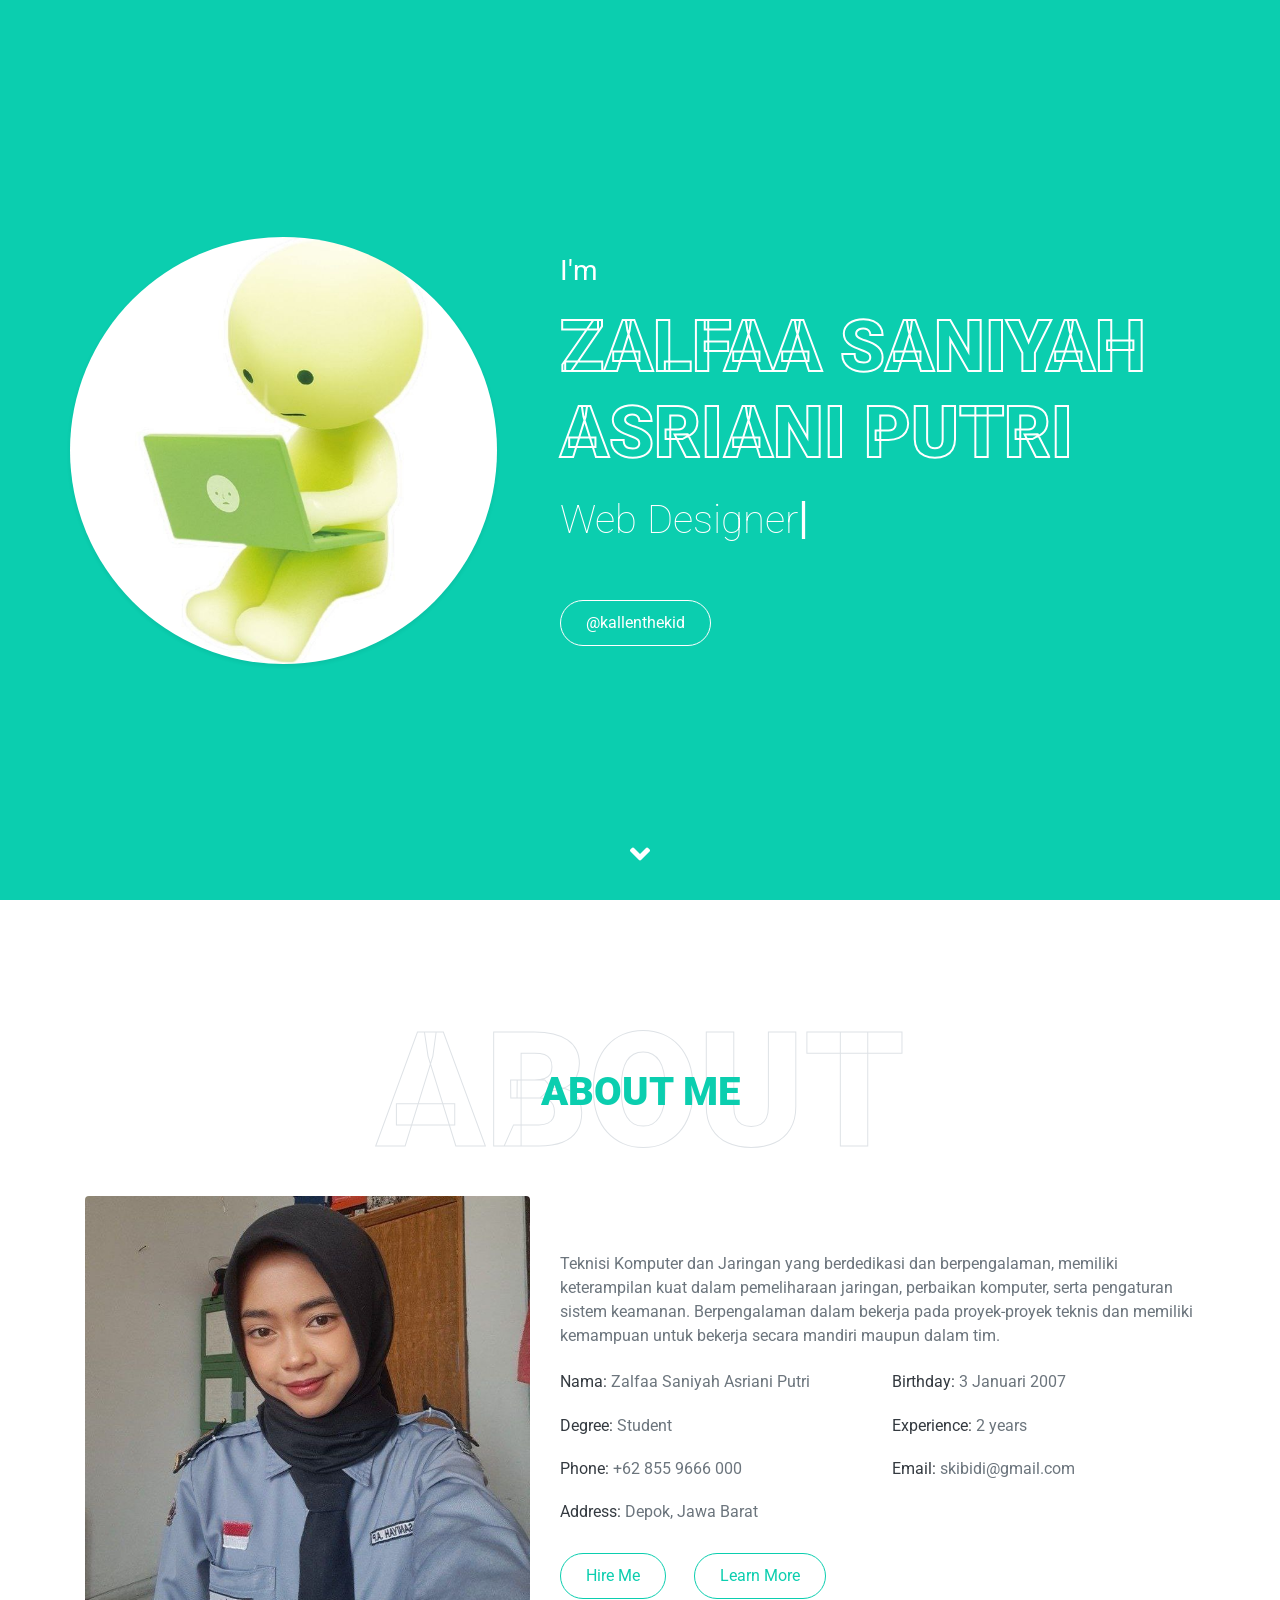
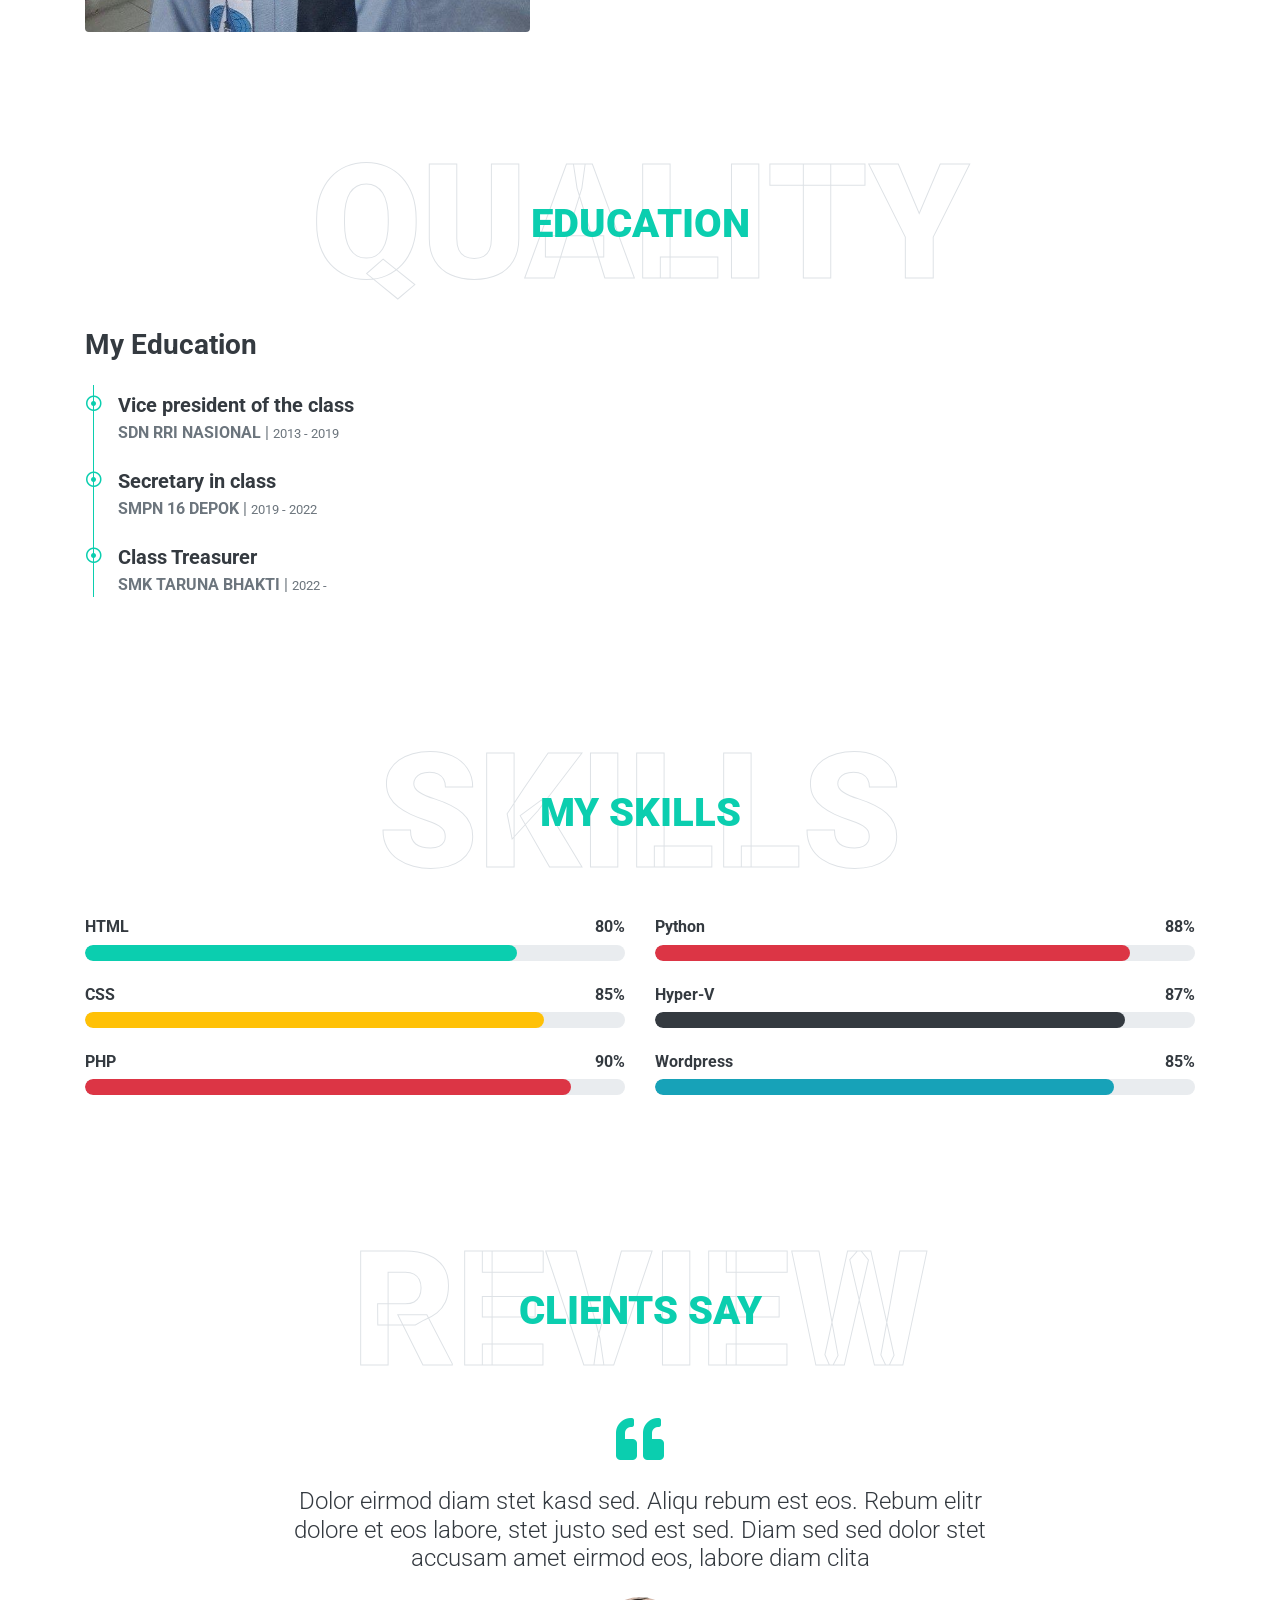
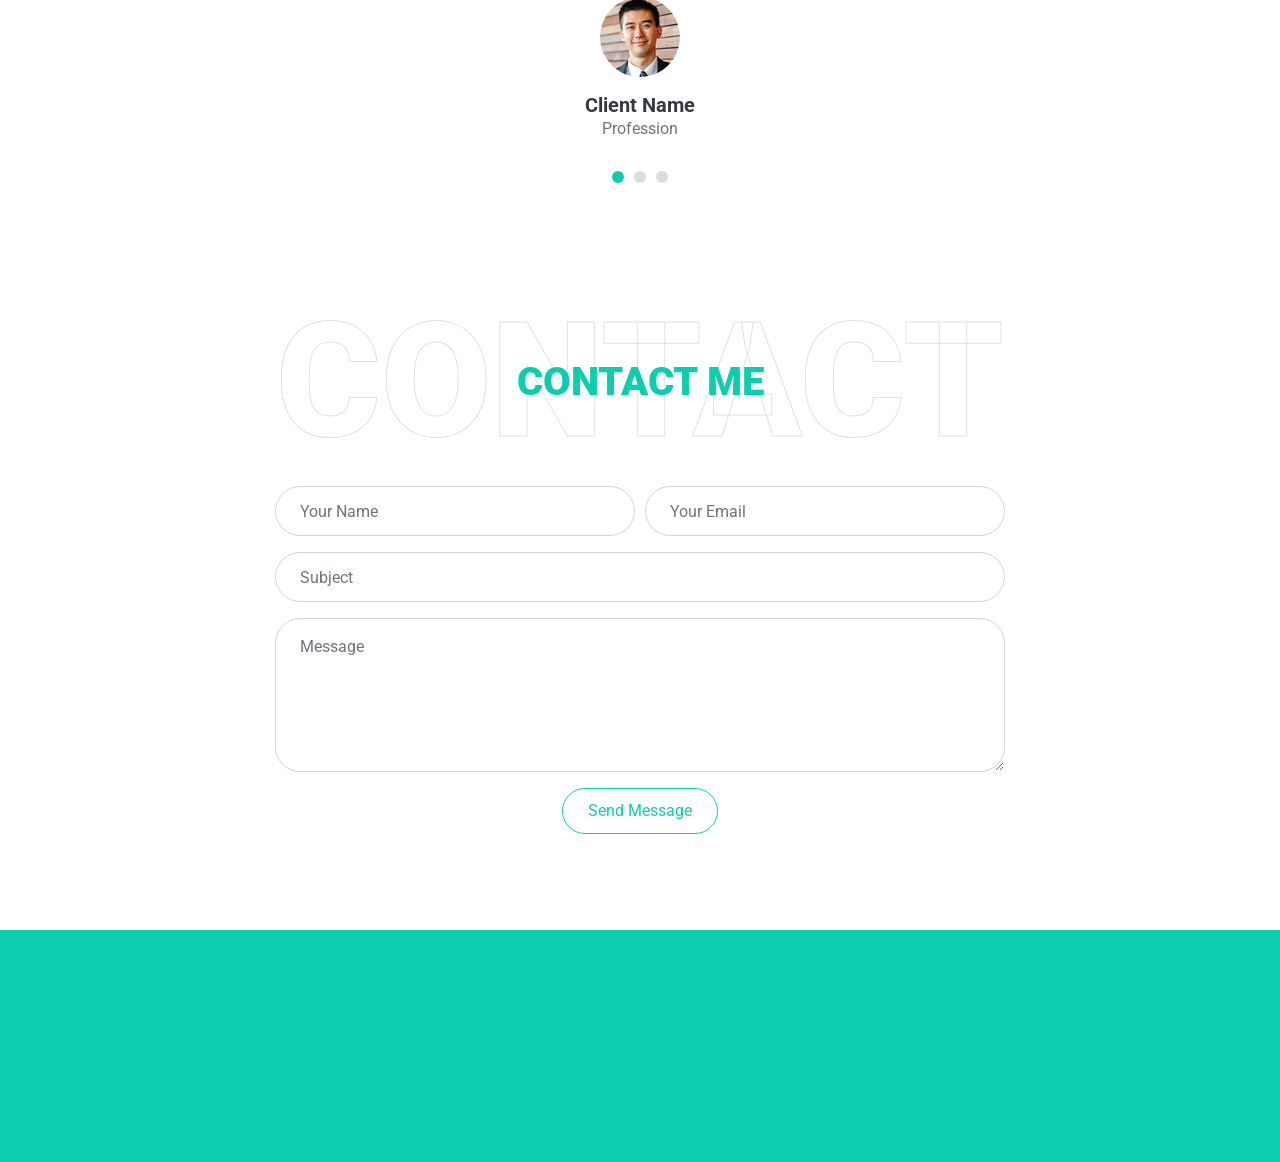
==== commit 73a699a0: "Update index.html" ====
--- a/index.html
+++ b/index.html
@@ -126,14 +126,11 @@
                             <i class="far fa-dot-circle text-primary position-absolute" style="top: 2px; left: -32px;"></i>
                             <h5 class="font-weight-bold mb-1">Secretary in class</h5>
                             <p class="mb-2"><strong>SMPN 16 DEPOK</strong> | <small>2019 - 2022</small></p>
-                            <p>Tempor eos dolore amet tempor dolor tempor. Dolore ea magna sit amet dolor eirmod. Eos ipsum est tempor dolor. Clita lorem kasd sed ea lorem diam ea lorem eirmod duo sit ipsum stet lorem diam</p>
                         </div>
                         <div class="position-relative mb-4">
                             <i class="far fa-dot-circle text-primary position-absolute" style="top: 2px; left: -32px;"></i>
                             <h5 class="font-weight-bold mb-1">Class Treasurer</h5>
                             <p class="mb-2"><strong>SMK TARUNA BHAKTI</strong> | <small>2022 - </small></p>
-                            <p>Tempor eos dolore amet tempor dolor tempor. Dolore ea magna sit amet dolor eirmod. Eos ipsum est tempor dolor. Clita lorem kasd sed ea lorem diam ea lorem eirmod duo sit ipsum stet lorem diam</p>
-                        </div>
                     </div>
                 </div>
                         </div>
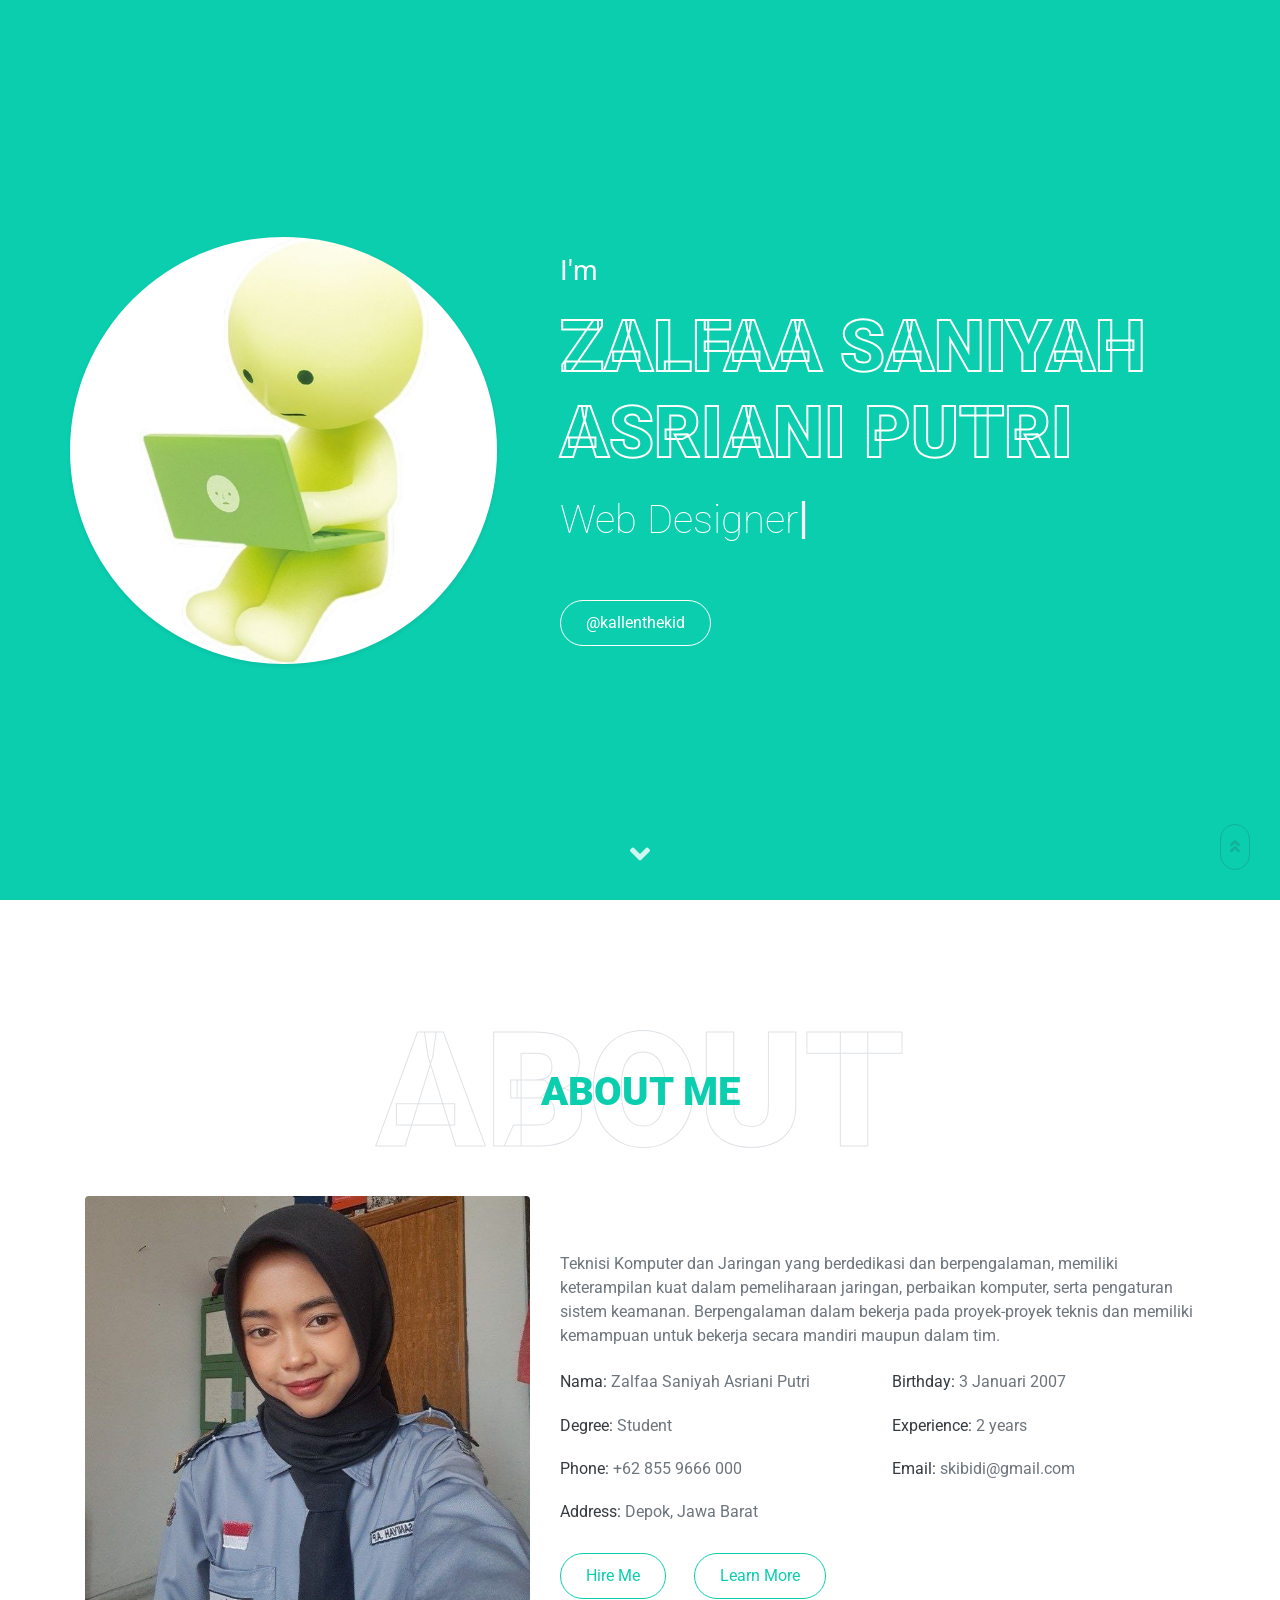
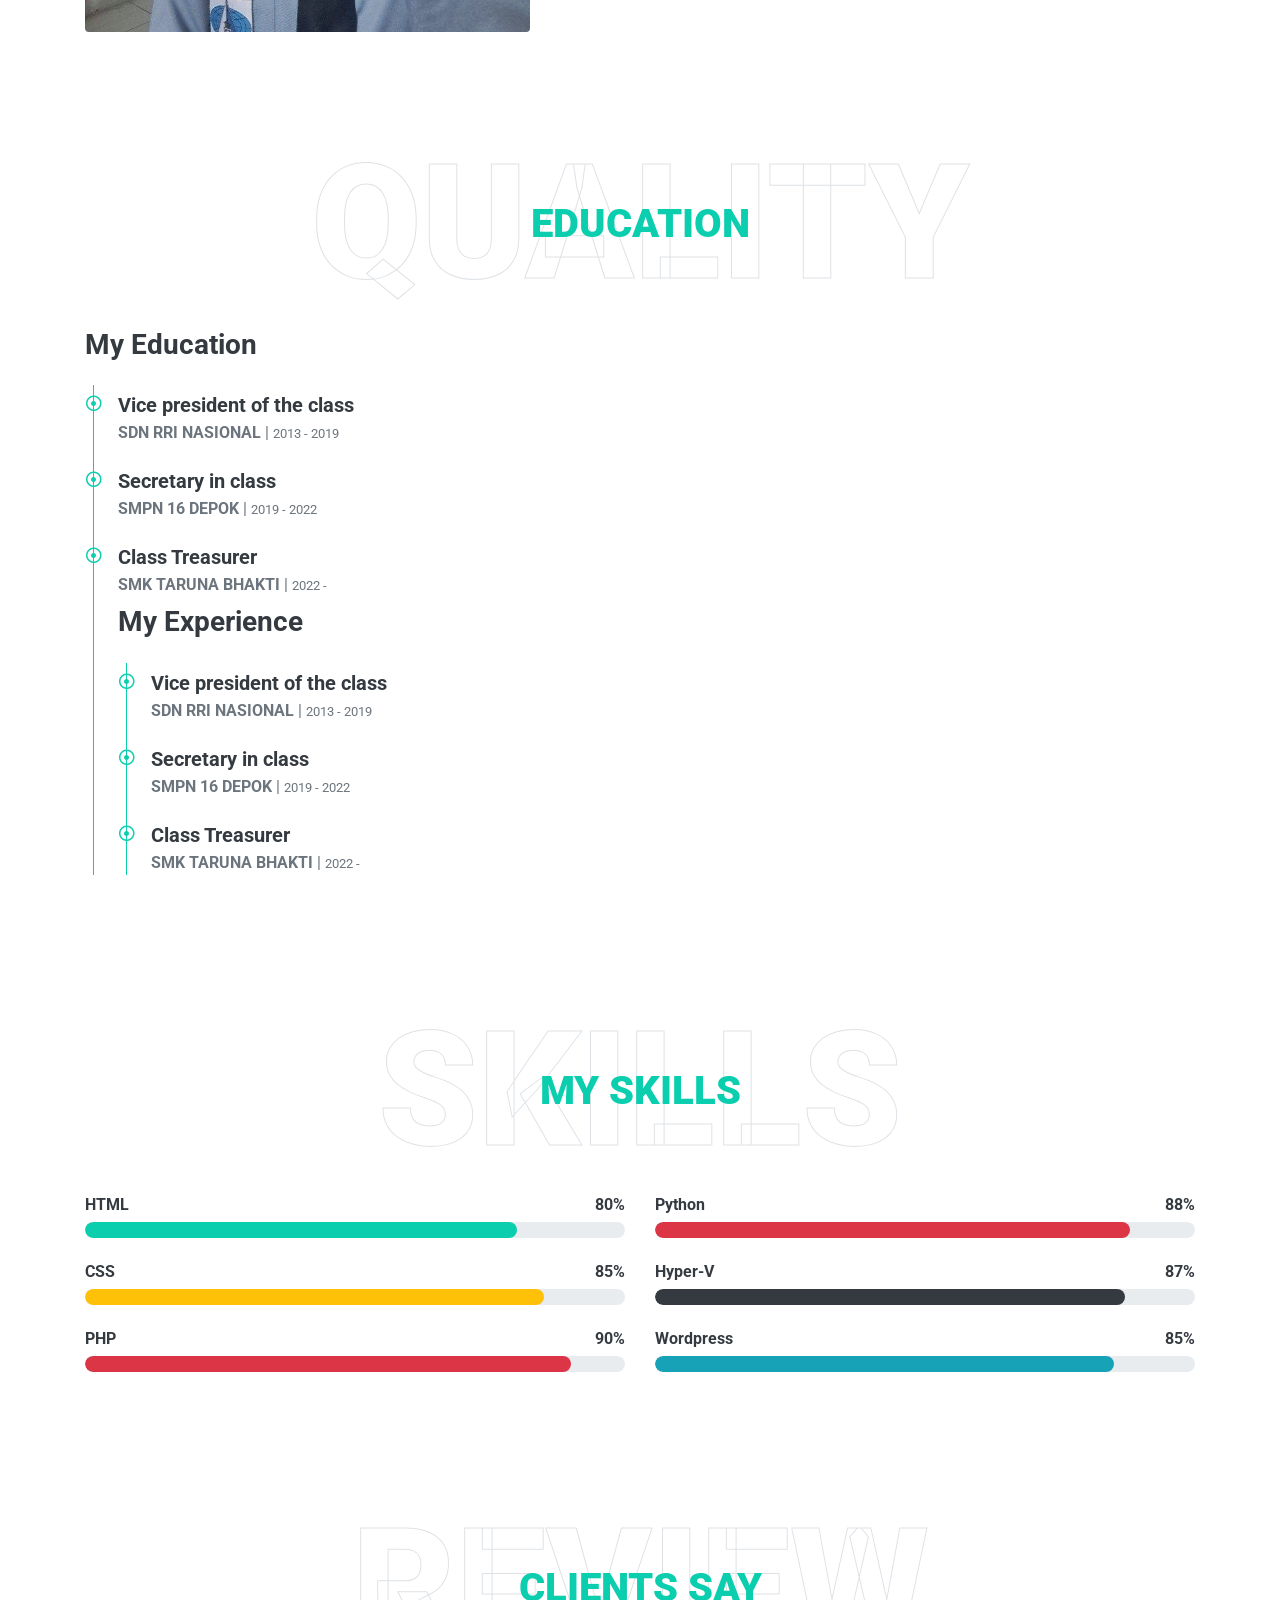
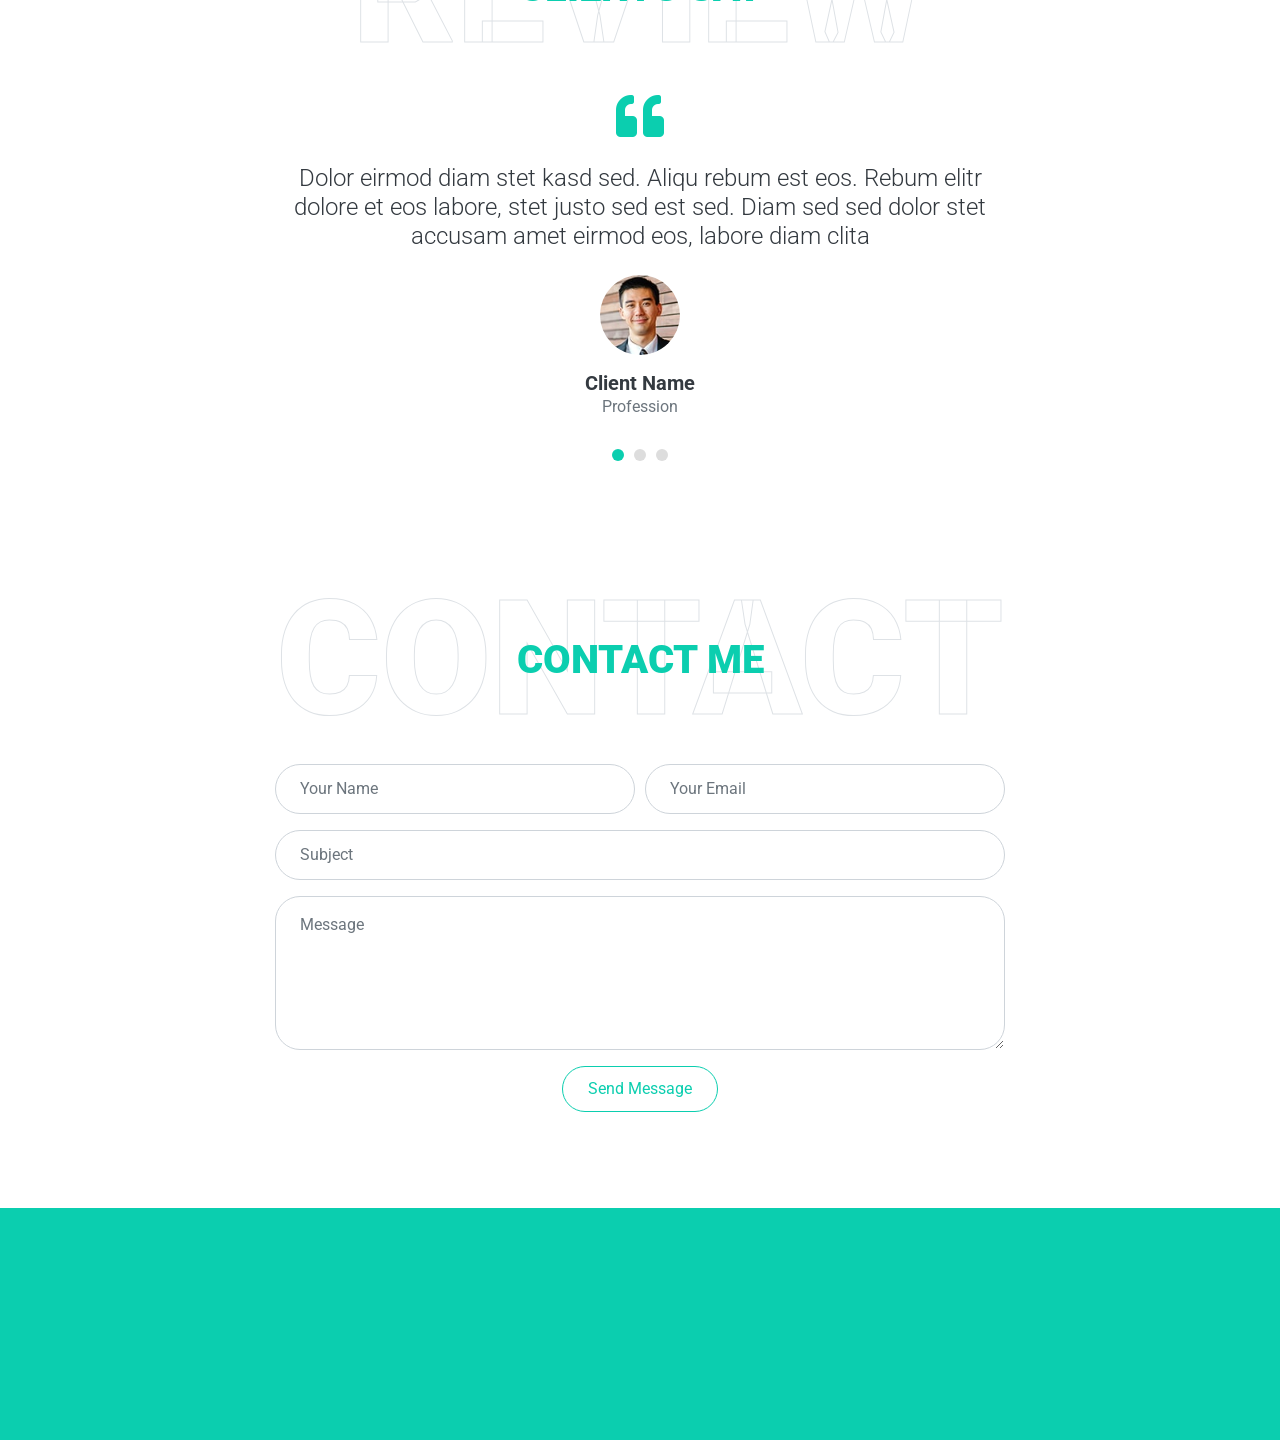
==== commit d150cc65: "Update index.html" ====
--- a/index.html
+++ b/index.html
@@ -131,6 +131,22 @@
                             <i class="far fa-dot-circle text-primary position-absolute" style="top: 2px; left: -32px;"></i>
                             <h5 class="font-weight-bold mb-1">Class Treasurer</h5>
                             <p class="mb-2"><strong>SMK TARUNA BHAKTI</strong> | <small>2022 - </small></p>
+                    <h3 class="mb-4">My Experience</h3>
+                    <div class="border-left border-primary pt-2 pl-4 ml-2">
+                        <div class="position-relative mb-4">
+                            <i class="far fa-dot-circle text-primary position-absolute" style="top: 2px; left: -32px;"></i>
+                            <h5 class="font-weight-bold mb-1">Vice president of the class</h5>
+                            <p class="mb-2"><strong>SDN RRI NASIONAL</strong> | <small>2013 - 2019</small></p>
+                        </div>
+                        <div class="position-relative mb-4">
+                            <i class="far fa-dot-circle text-primary position-absolute" style="top: 2px; left: -32px;"></i>
+                            <h5 class="font-weight-bold mb-1">Secretary in class</h5>
+                            <p class="mb-2"><strong>SMPN 16 DEPOK</strong> | <small>2019 - 2022</small></p>
+                        </div>
+                        <div class="position-relative mb-4">
+                            <i class="far fa-dot-circle text-primary position-absolute" style="top: 2px; left: -32px;"></i>
+                            <h5 class="font-weight-bold mb-1">Class Treasurer</h5>
+                            <p class="mb-2"><strong>SMK TARUNA BHAKTI</strong> | <small>2022 - </small></p>    
                     </div>
                 </div>
                         </div>
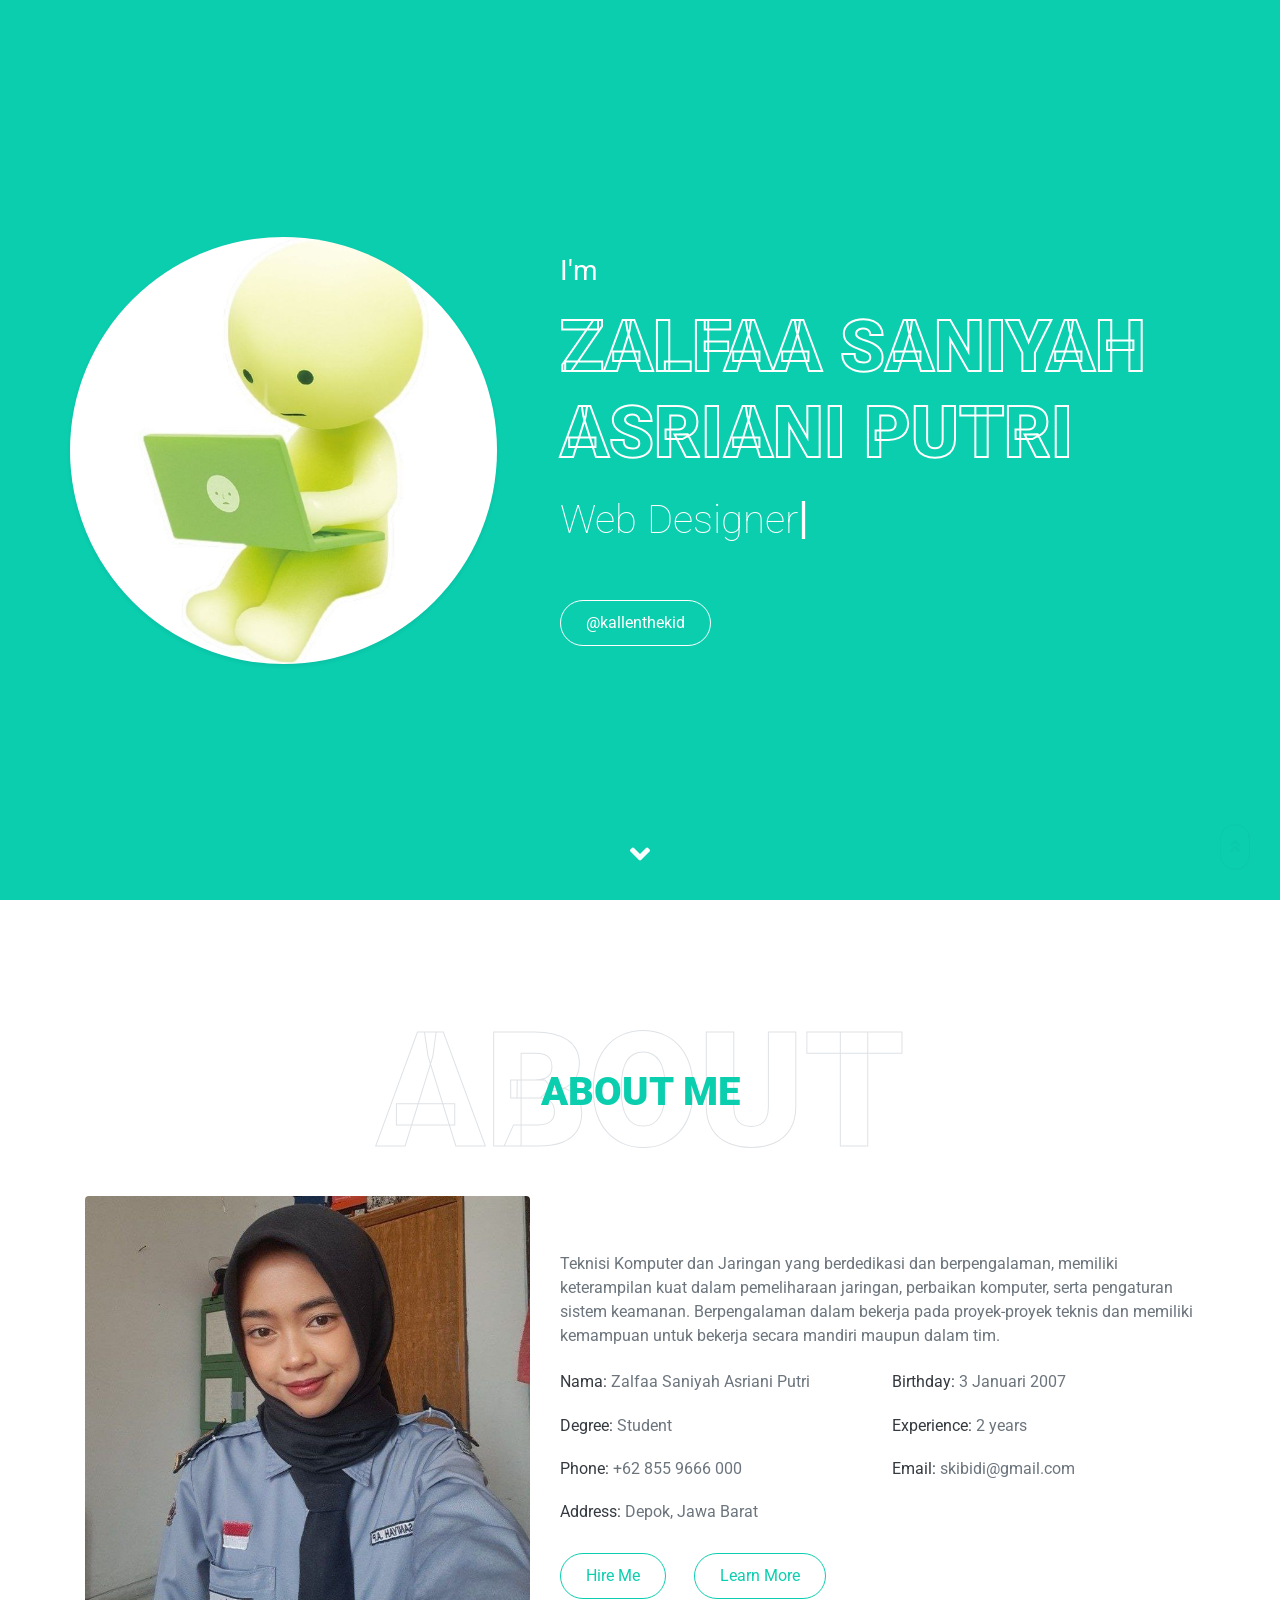
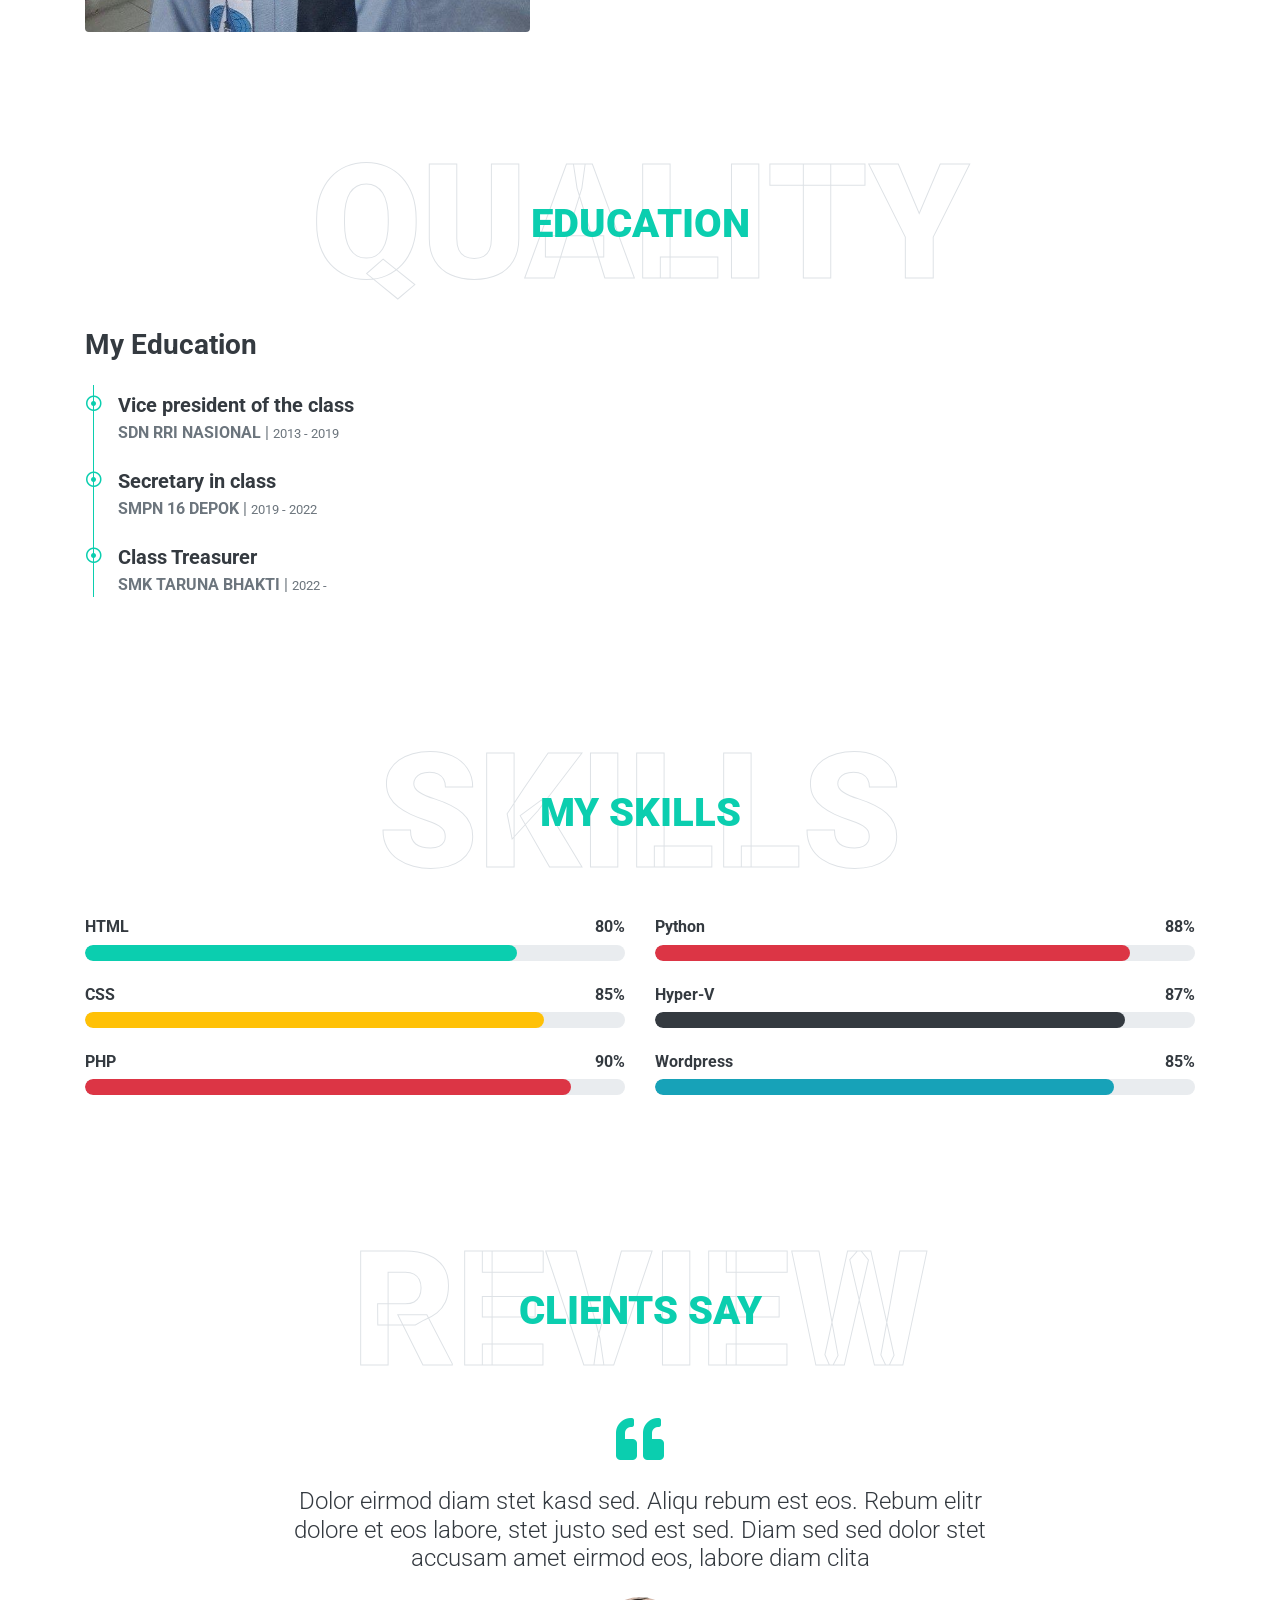
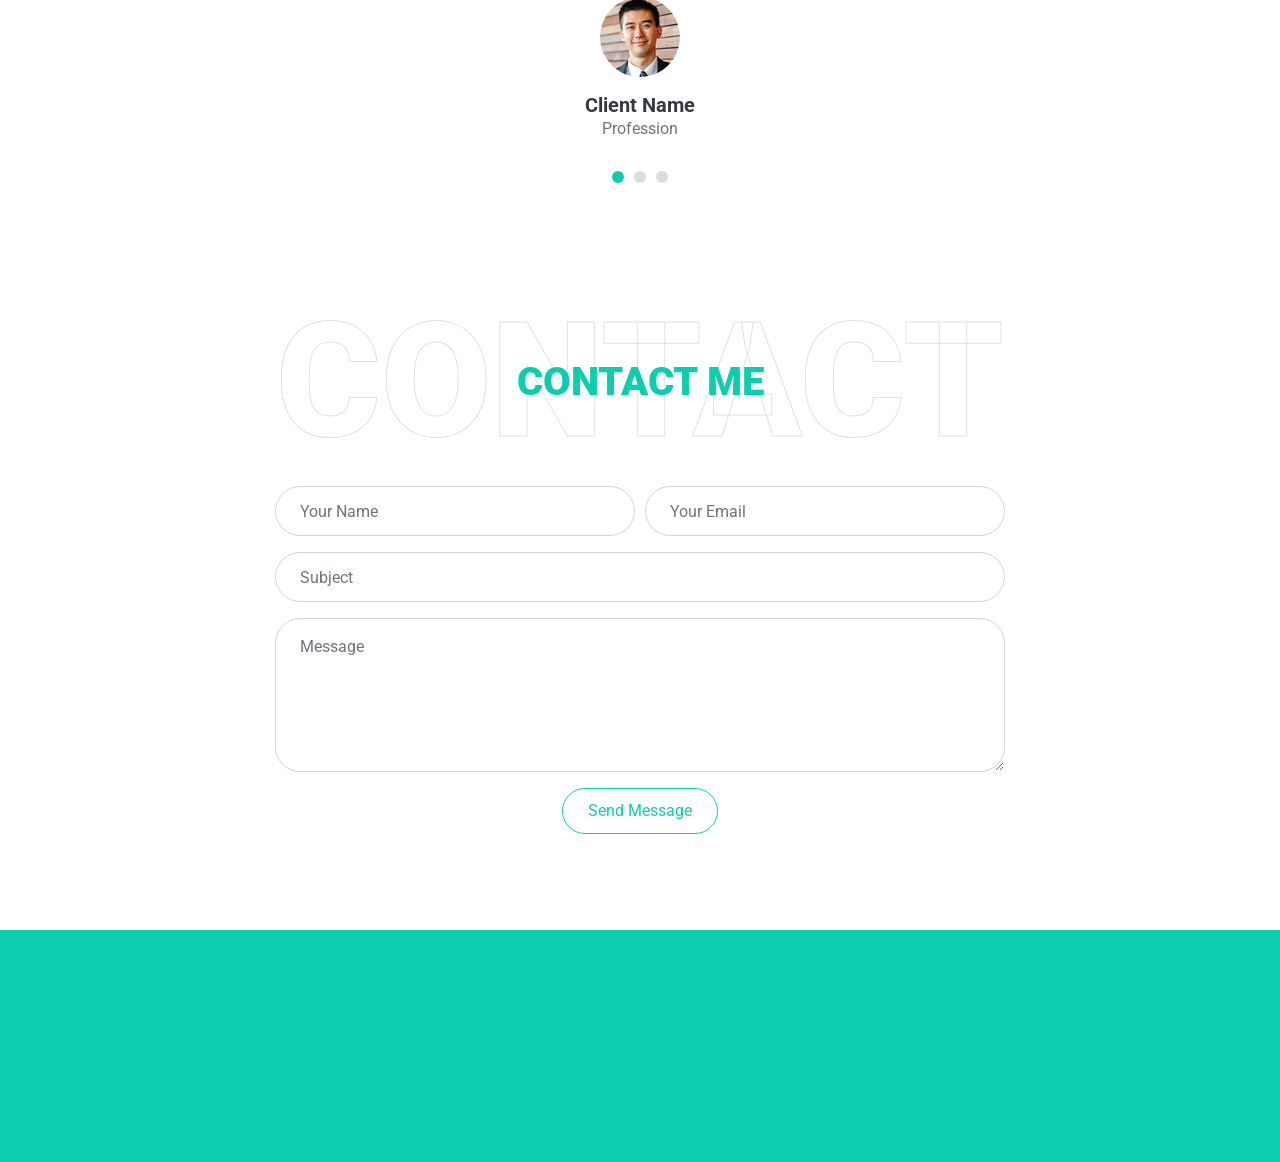
==== commit 8a286fae: "Update index.html" ====
--- a/index.html
+++ b/index.html
@@ -131,22 +131,6 @@
                             <i class="far fa-dot-circle text-primary position-absolute" style="top: 2px; left: -32px;"></i>
                             <h5 class="font-weight-bold mb-1">Class Treasurer</h5>
                             <p class="mb-2"><strong>SMK TARUNA BHAKTI</strong> | <small>2022 - </small></p>
-                    <h3 class="mb-4">My Experience</h3>
-                    <div class="border-left border-primary pt-2 pl-4 ml-2">
-                        <div class="position-relative mb-4">
-                            <i class="far fa-dot-circle text-primary position-absolute" style="top: 2px; left: -32px;"></i>
-                            <h5 class="font-weight-bold mb-1">Vice president of the class</h5>
-                            <p class="mb-2"><strong>SDN RRI NASIONAL</strong> | <small>2013 - 2019</small></p>
-                        </div>
-                        <div class="position-relative mb-4">
-                            <i class="far fa-dot-circle text-primary position-absolute" style="top: 2px; left: -32px;"></i>
-                            <h5 class="font-weight-bold mb-1">Secretary in class</h5>
-                            <p class="mb-2"><strong>SMPN 16 DEPOK</strong> | <small>2019 - 2022</small></p>
-                        </div>
-                        <div class="position-relative mb-4">
-                            <i class="far fa-dot-circle text-primary position-absolute" style="top: 2px; left: -32px;"></i>
-                            <h5 class="font-weight-bold mb-1">Class Treasurer</h5>
-                            <p class="mb-2"><strong>SMK TARUNA BHAKTI</strong> | <small>2022 - </small></p>    
                     </div>
                 </div>
                         </div>
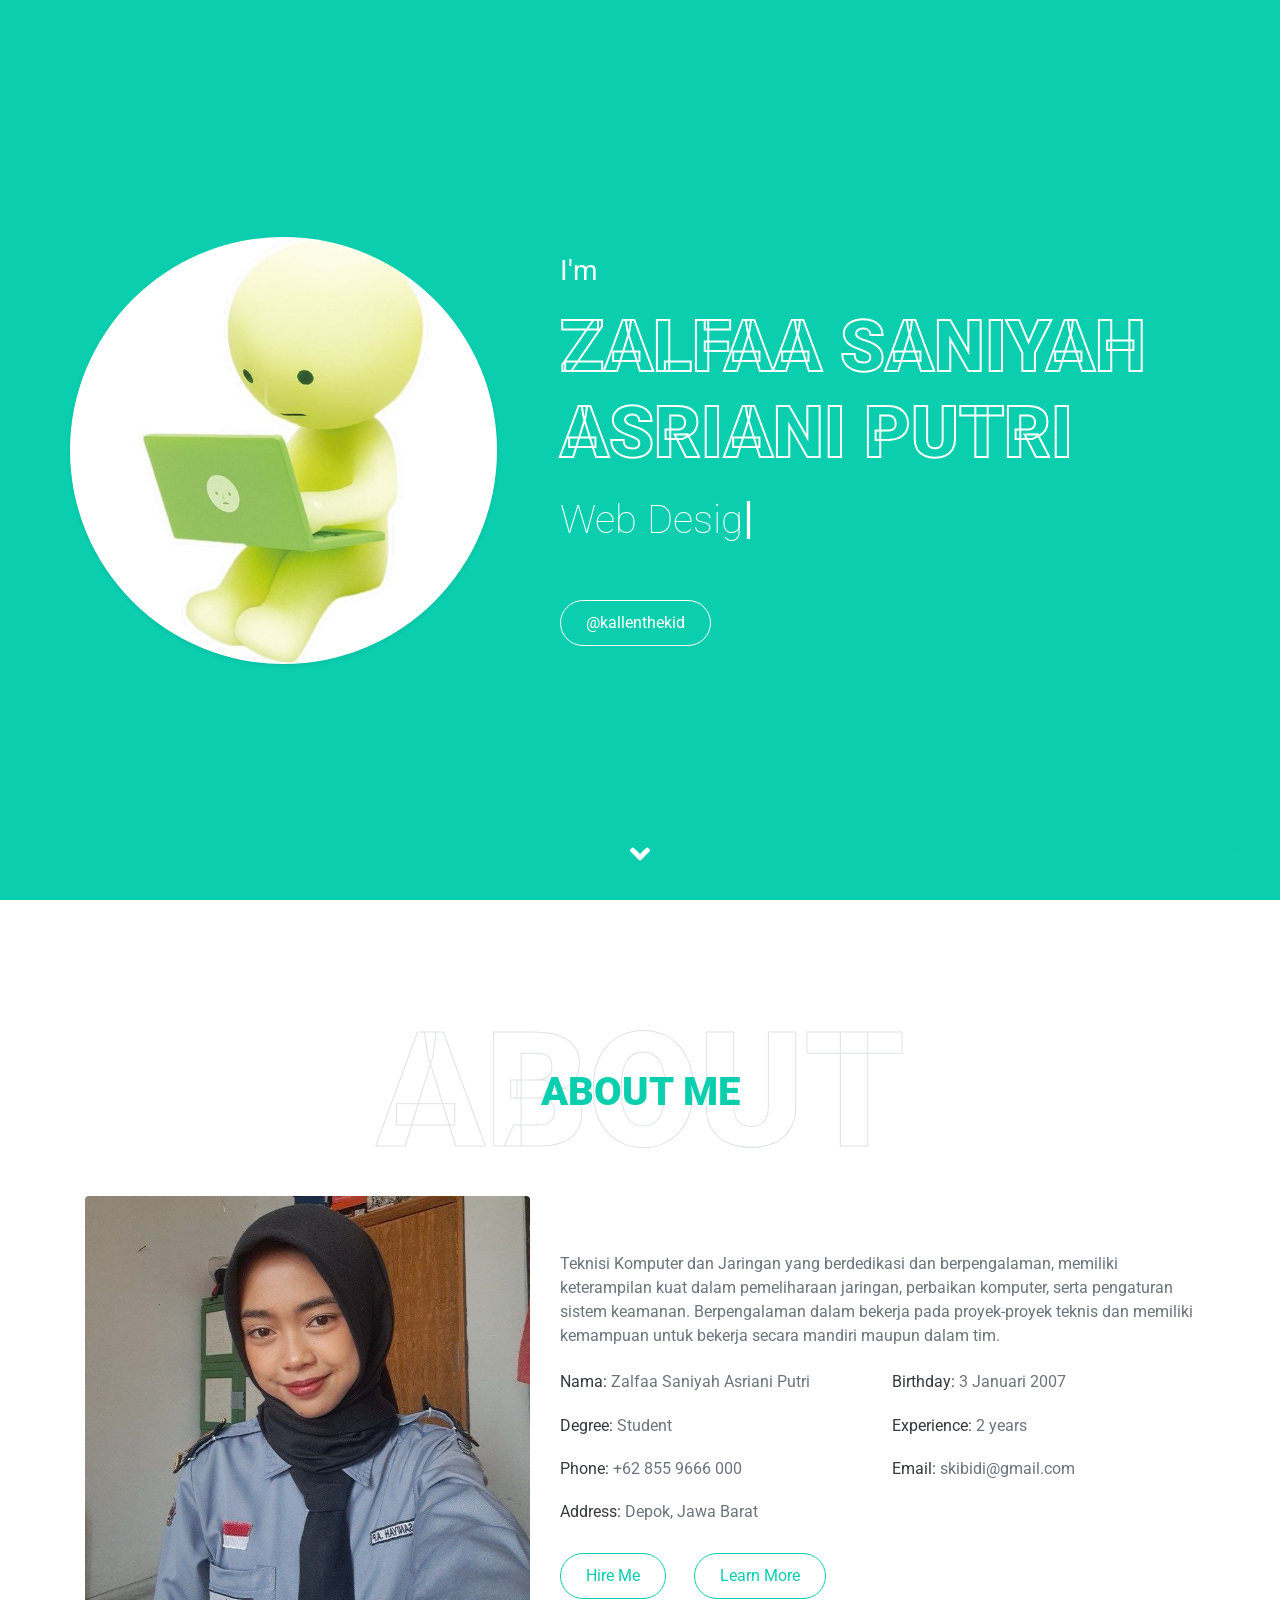
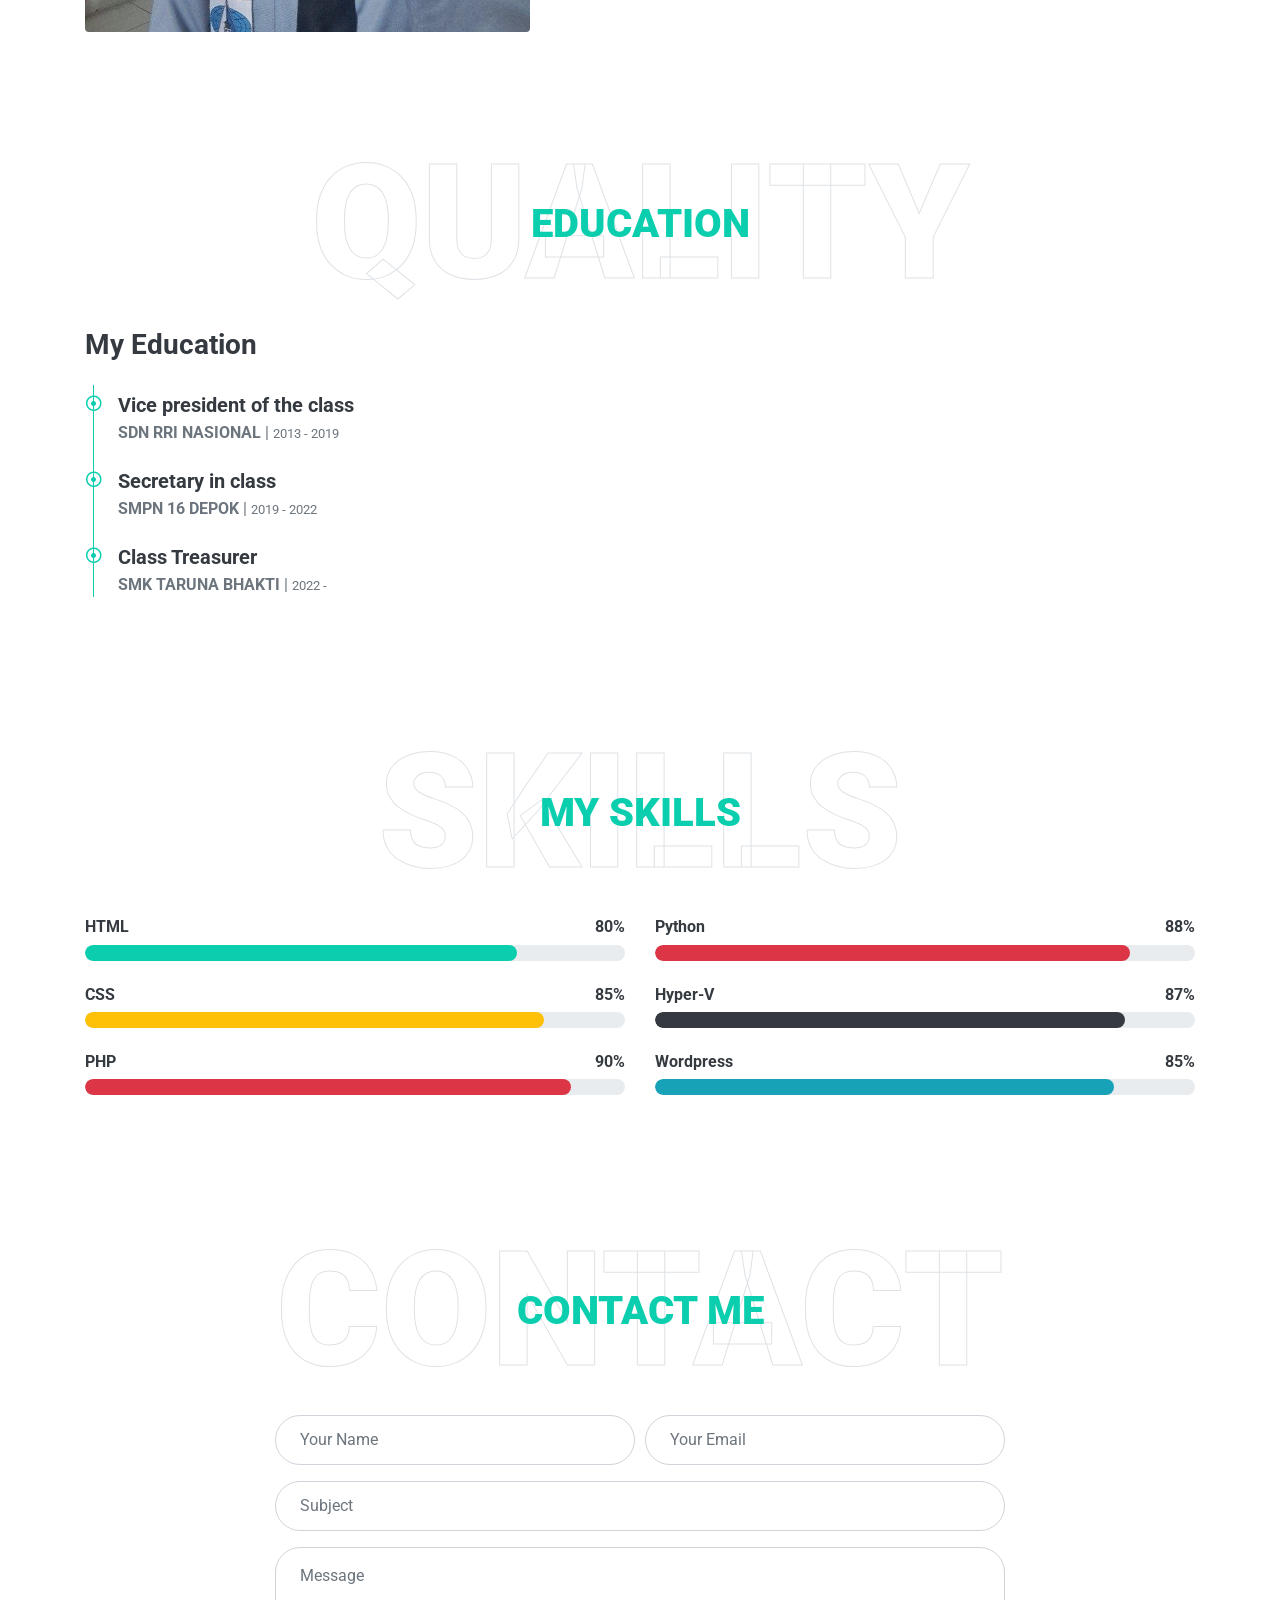
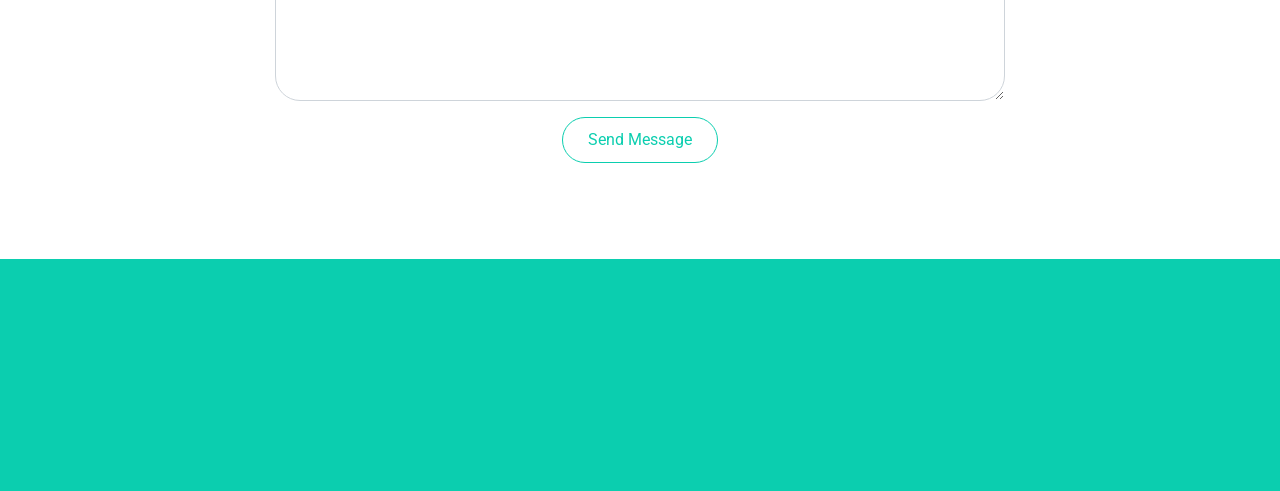
==== commit 16af29cd: "Update index.html" ====
--- a/index.html
+++ b/index.html
@@ -41,7 +41,6 @@
                 <a href="#about" class="nav-item nav-link">About</a>
                 <a href="#qualification" class="nav-item nav-link">Quality</a>
                 <a href="#skill" class="nav-item nav-link">Skill</a>
-                <a href="#testimonial" class="nav-item nav-link">Review</a>
                 <a href="#contact" class="nav-item nav-link">Contact</a>
             </div>
             <a href="" class="btn btn-outline-primary d-none d-lg-block">Hire Me</a>
@@ -213,43 +212,6 @@
     </div>
     <!-- Skill End -->
 
-    <!-- Testimonial Start -->
-    <div class="container-fluid py-5" id="testimonial">
-        <div class="container">
-            <div class="position-relative d-flex align-items-center justify-content-center">
-                <h1 class="display-1 text-uppercase text-white" style="-webkit-text-stroke: 1px #dee2e6;">Review</h1>
-                <h1 class="position-absolute text-uppercase text-primary">Clients Say</h1>
-            </div>
-            <div class="row justify-content-center">
-                <div class="col-lg-8">
-                    <div class="owl-carousel testimonial-carousel">
-                        <div class="text-center">
-                            <i class="fa fa-3x fa-quote-left text-primary mb-4"></i>
-                            <h4 class="font-weight-light mb-4">Dolor eirmod diam stet kasd sed. Aliqu rebum est eos. Rebum elitr dolore et eos labore, stet justo sed est sed. Diam sed sed dolor stet accusam amet eirmod eos, labore diam clita</h4>
-                            <img class="img-fluid rounded-circle mx-auto mb-3" src="img/testimonial-1.jpg" style="width: 80px; height: 80px;">
-                            <h5 class="font-weight-bold m-0">Client Name</h5>
-                            <span>Profession</span>
-                        </div>
-                        <div class="text-center">
-                            <i class="fa fa-3x fa-quote-left text-primary mb-4"></i>
-                            <h4 class="font-weight-light mb-4">Dolor eirmod diam stet kasd sed. Aliqu rebum est eos. Rebum elitr dolore et eos labore, stet justo sed est sed. Diam sed sed dolor stet accusam amet eirmod eos, labore diam clita</h4>
-                            <img class="img-fluid rounded-circle mx-auto mb-3" src="img/testimonial-2.jpg" style="width: 80px; height: 80px;">
-                            <h5 class="font-weight-bold m-0">Client Name</h5>
-                            <span>Profession</span>
-                        </div>
-                        <div class="text-center">
-                            <i class="fa fa-3x fa-quote-left text-primary mb-4"></i>
-                            <h4 class="font-weight-light mb-4">Dolor eirmod diam stet kasd sed. Aliqu rebum est eos. Rebum elitr dolore et eos labore, stet justo sed est sed. Diam sed sed dolor stet accusam amet eirmod eos, labore diam clita</h4>
-                            <img class="img-fluid rounded-circle mx-auto mb-3" src="img/testimonial-3.jpg" style="width: 80px; height: 80px;">
-                            <h5 class="font-weight-bold m-0">Client Name</h5>
-                            <span>Profession</span>
-                        </div>
-                    </div>
-                </div>
-            </div>
-        </div>
-    </div>
-    <!-- Testimonial End -->
 
     <!-- Contact Start -->
     <div class="container-fluid py-5" id="contact">
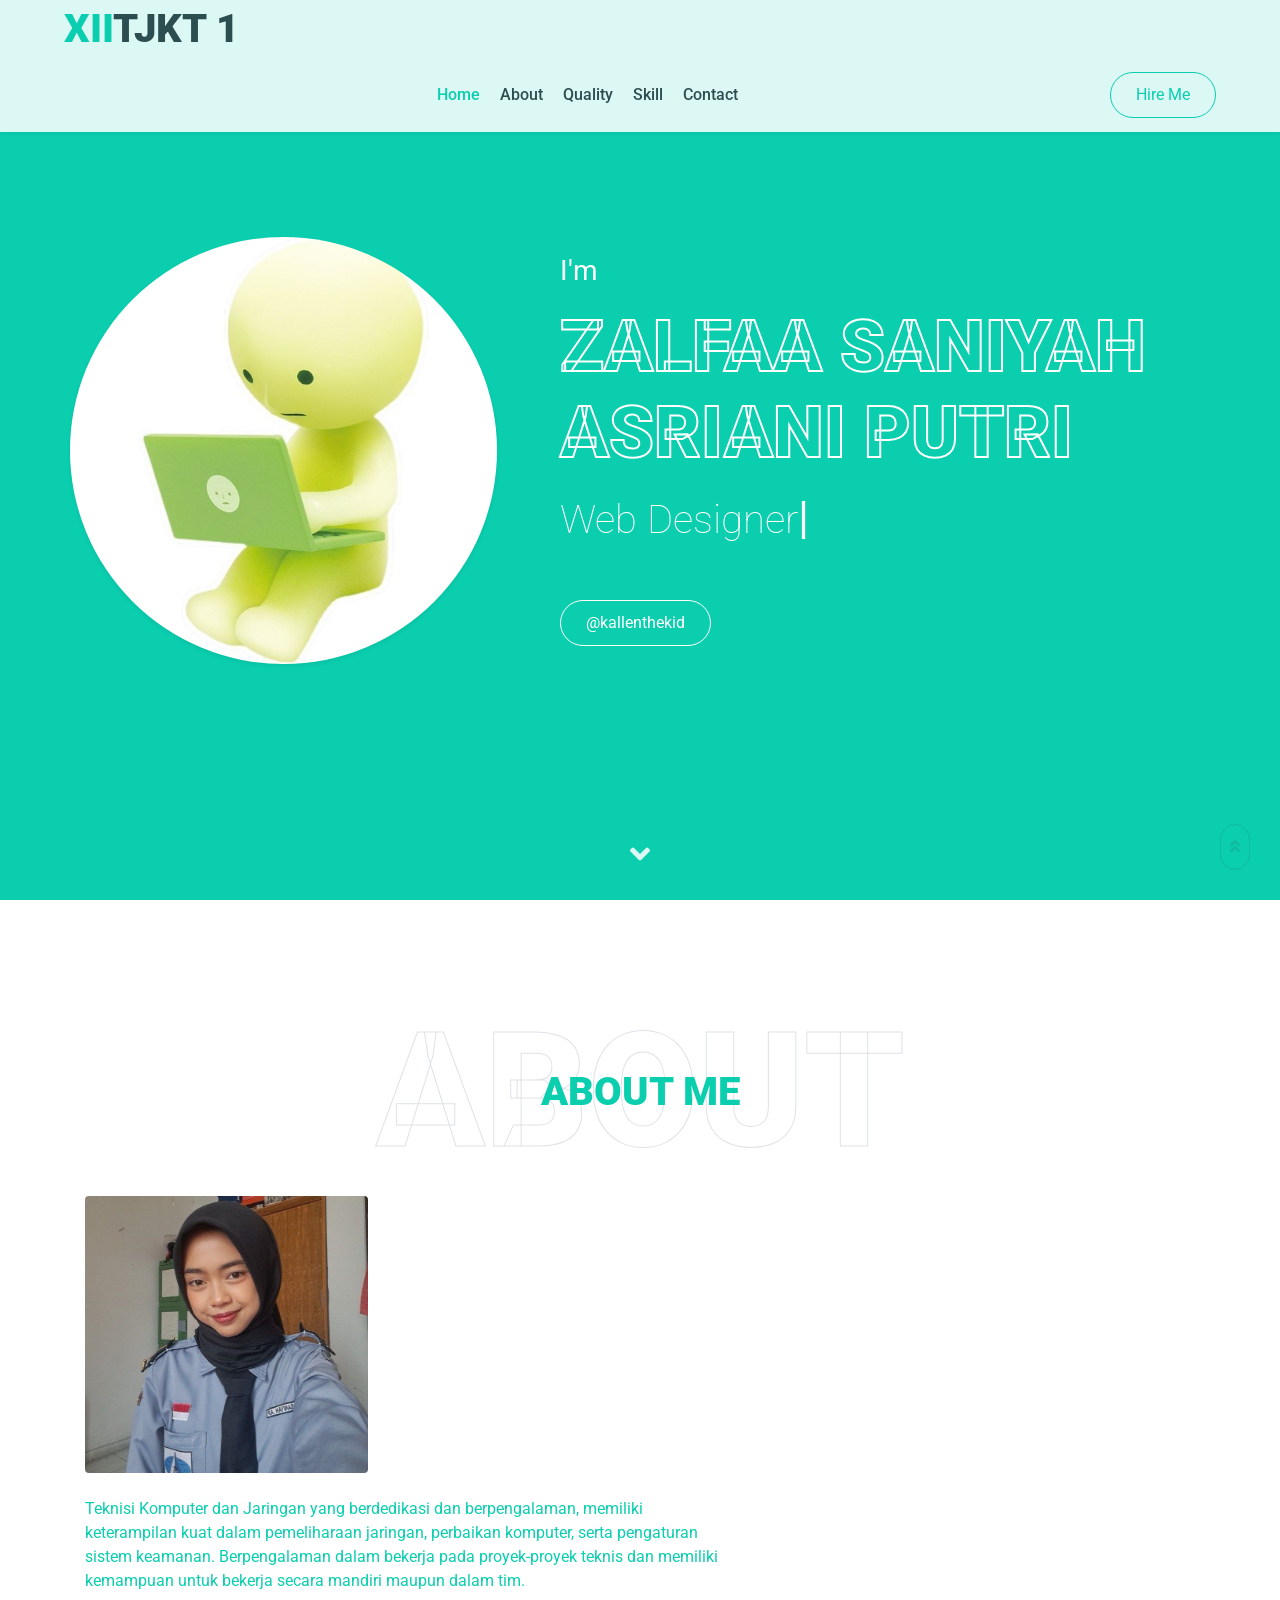
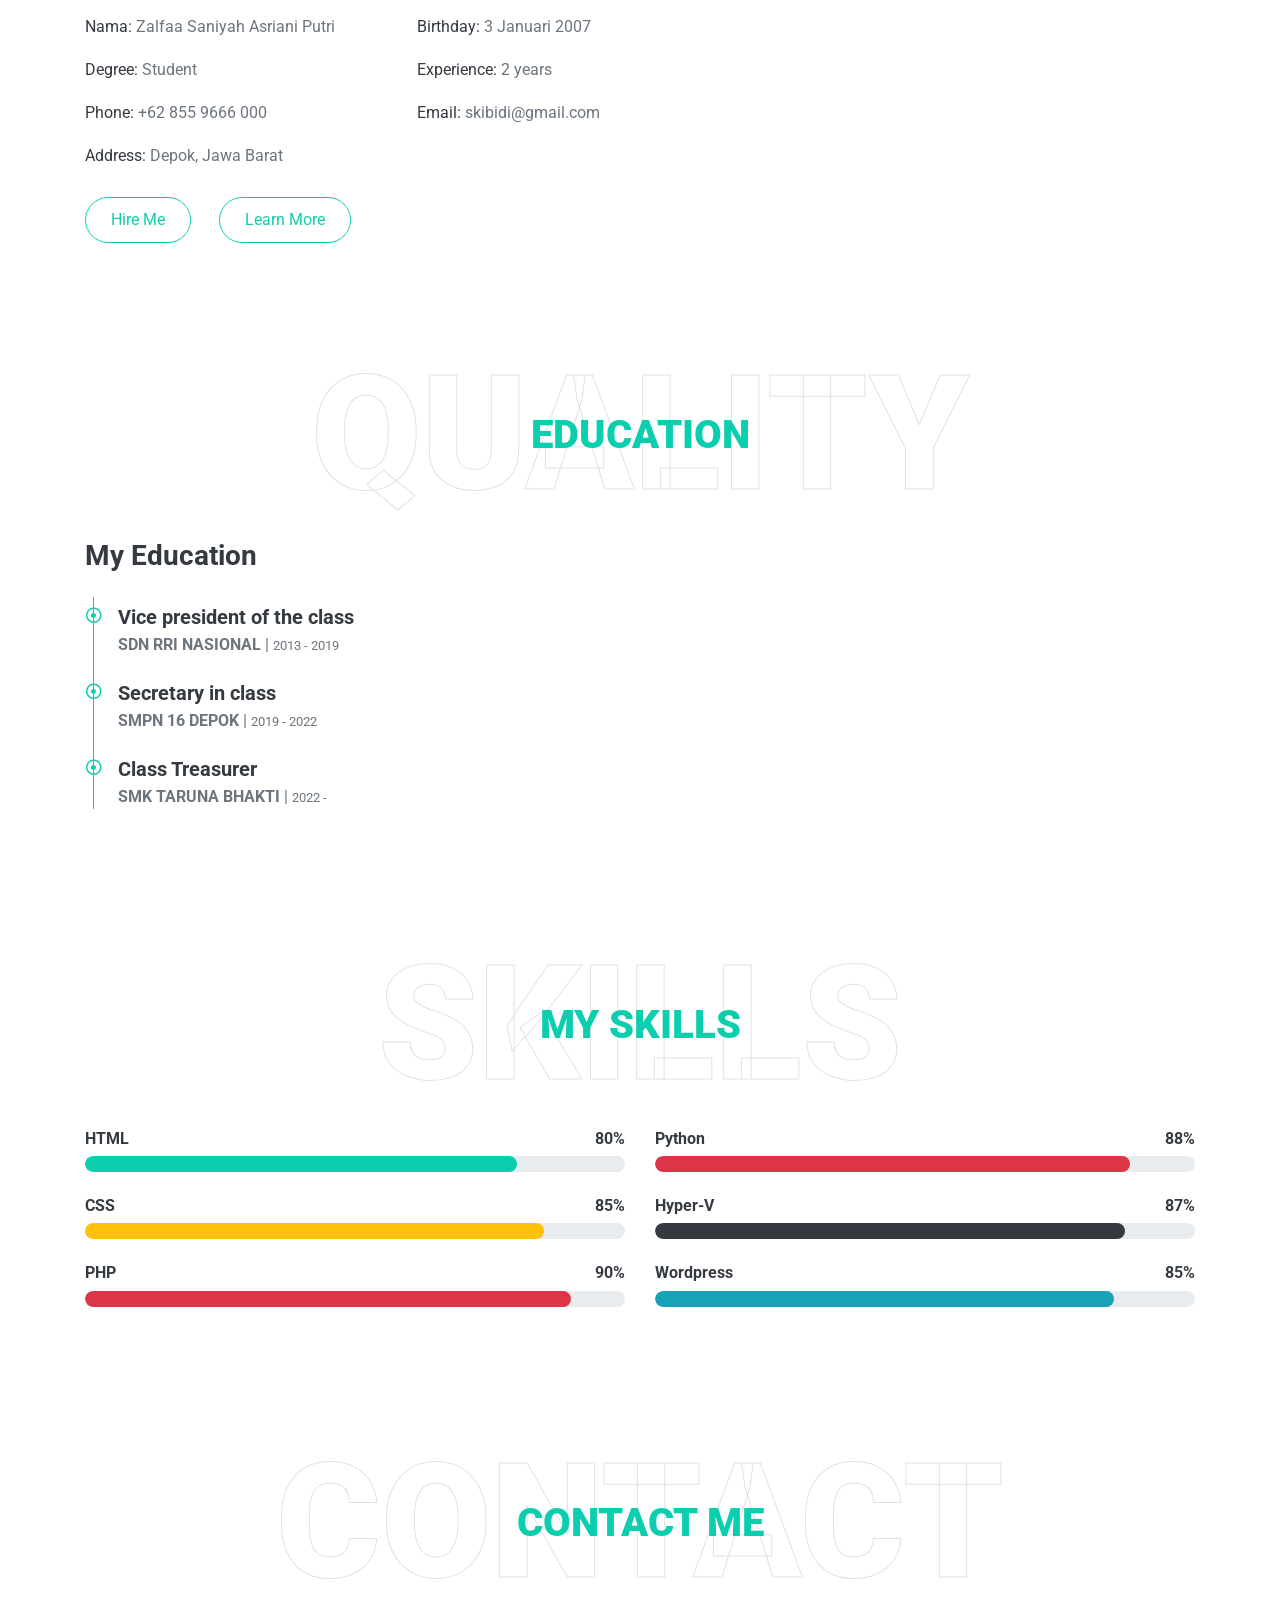
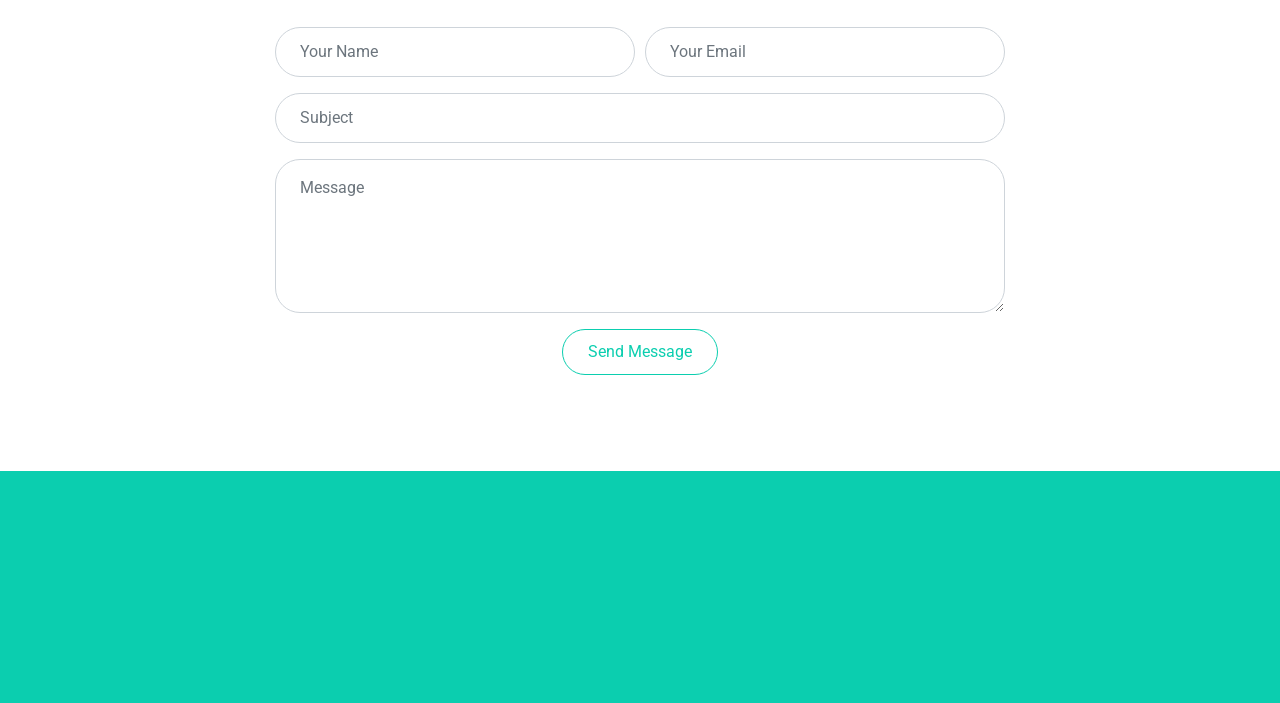
==== commit def43b83: "Update index.html" ====
--- a/index.html
+++ b/index.html
@@ -63,6 +63,7 @@
                     <div class="typed-text d-none">Web Designer, Web Developer</div>
                     <div class="d-flex align-items-center justify-content-center justify-content-lg-start pt-5">
                         <a href="" class="btn btn-outline-light mr-5">@kallenthekid</a>
+                        <a href="https://www.instagram.com/kallenthekid" target="_blank">
                             <span></span>
                         </button>
                     </div>
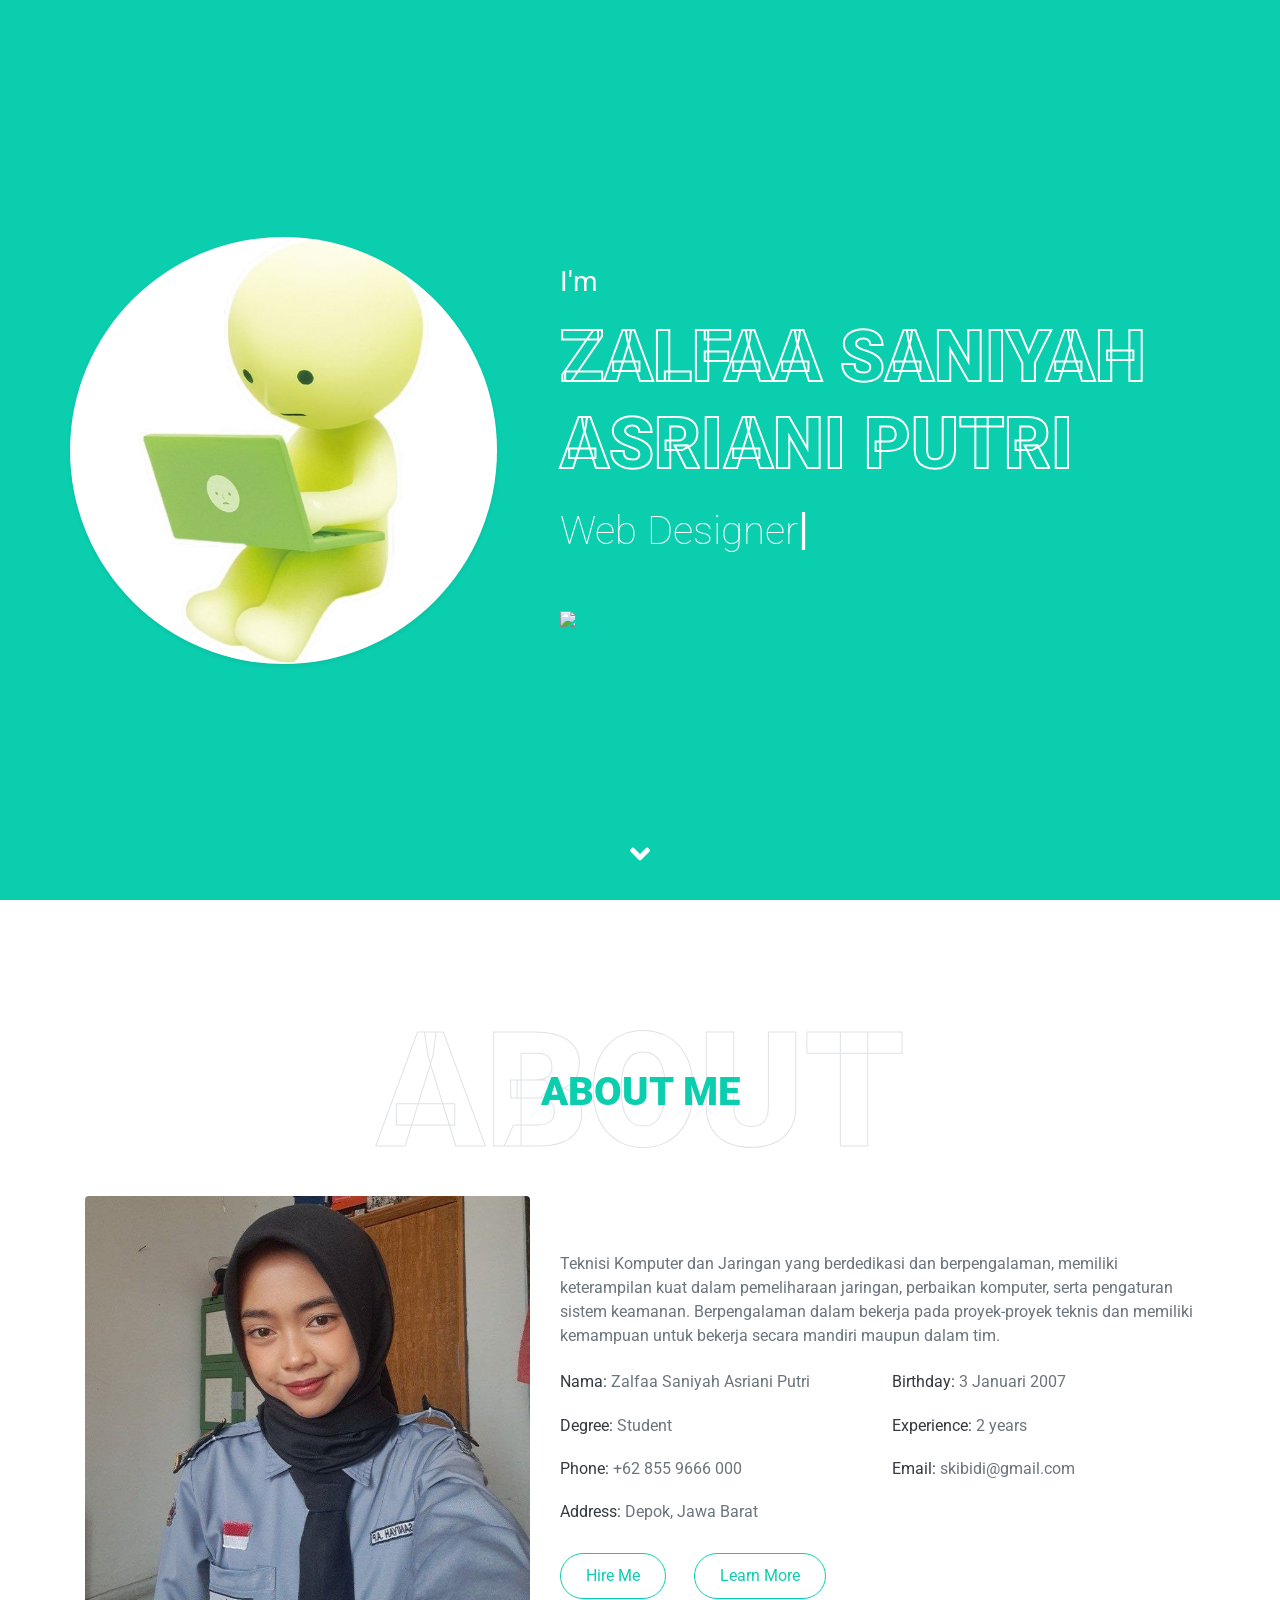
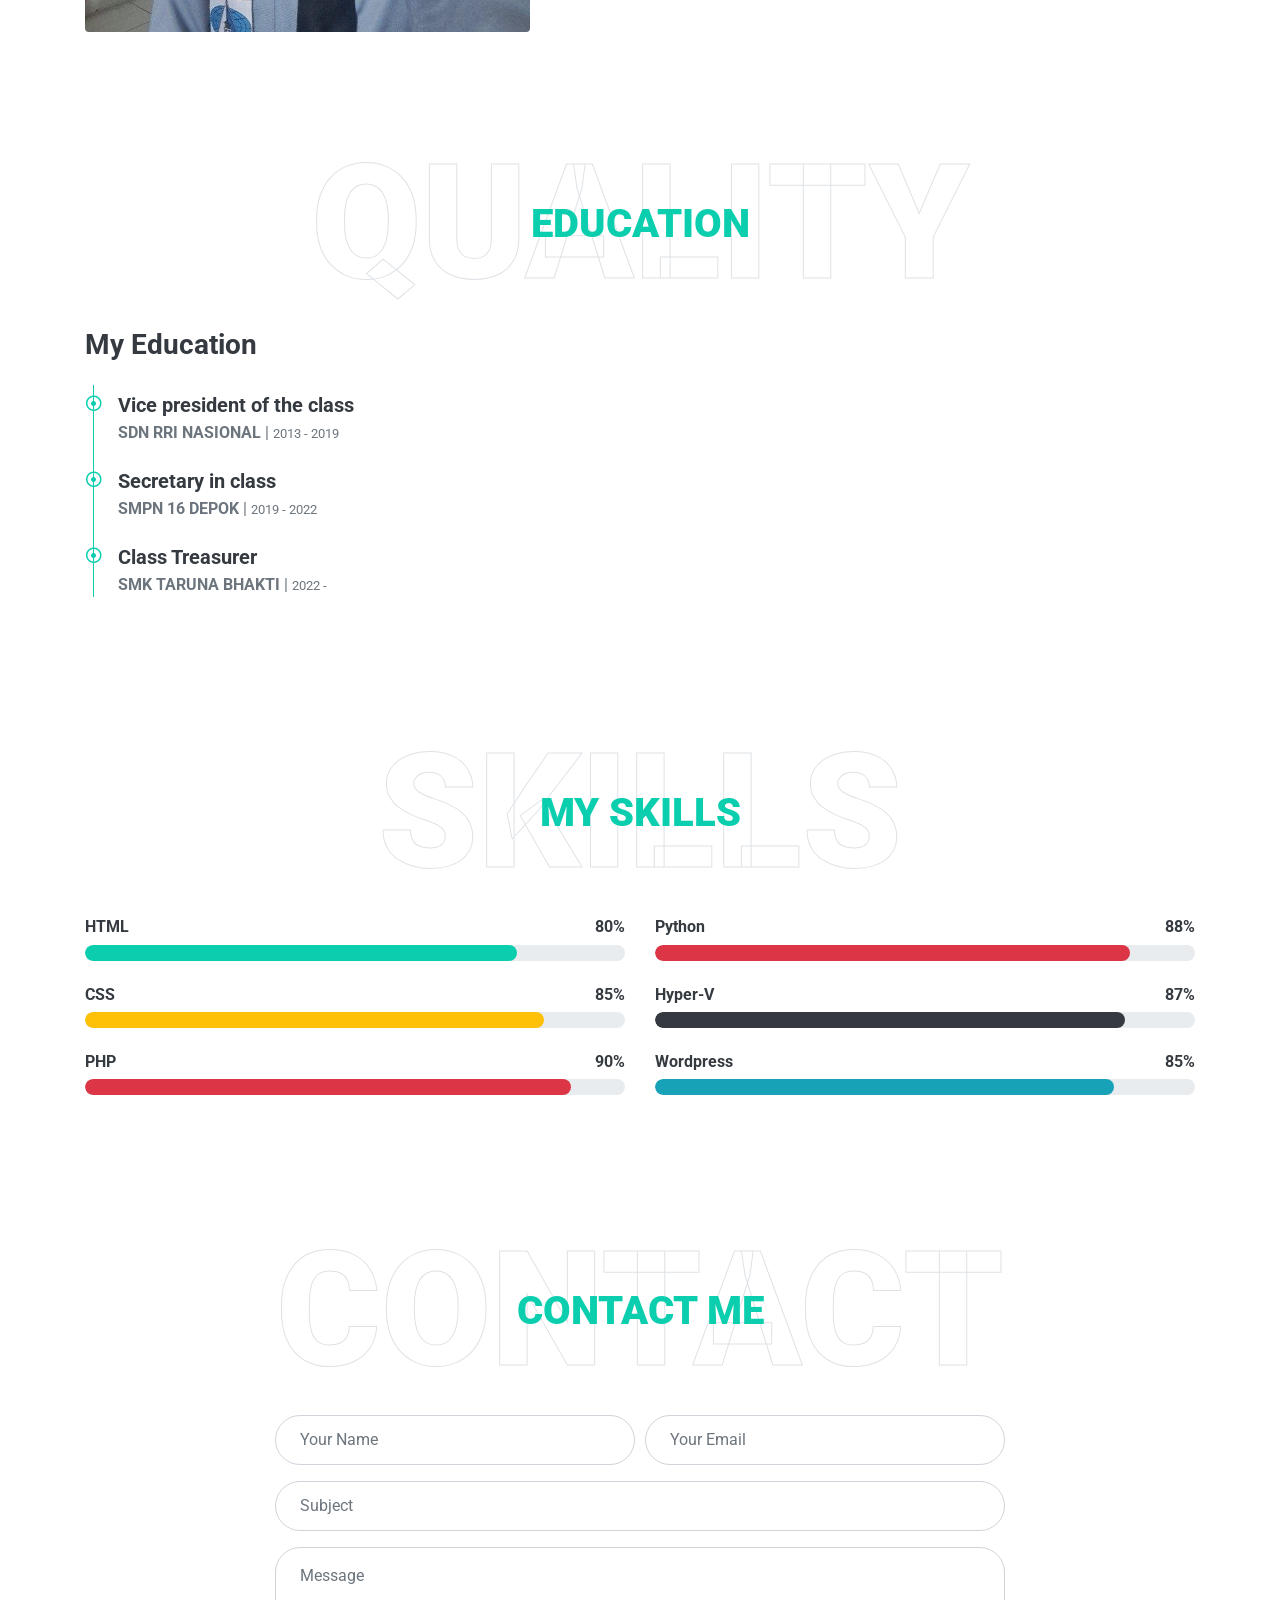
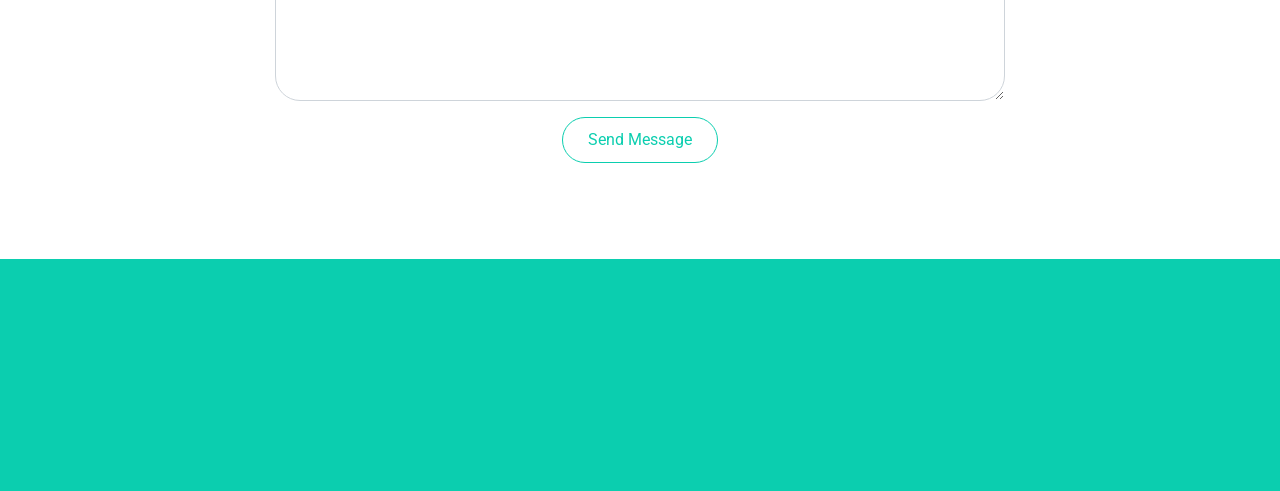
==== commit 8e0cb129: "Update index.html" ====
--- a/index.html
+++ b/index.html
@@ -62,8 +62,9 @@
                     <h1 class="typed-text-output d-inline font-weight-lighter text-white"></h1>
                     <div class="typed-text d-none">Web Designer, Web Developer</div>
                     <div class="d-flex align-items-center justify-content-center justify-content-lg-start pt-5">
-                        <a href="" class="btn btn-outline-light mr-5">@kallenthekid</a>
                         <a href="https://www.instagram.com/kallenthekid" target="_blank">
+                        <img src="https://upload.wikimedia.org/wikipedia/commons/a/a5/Instagram_icon.png" alt="Instagram" style="width:30px;height:30px;">
+                        </a>    
                             <span></span>
                         </button>
                     </div>
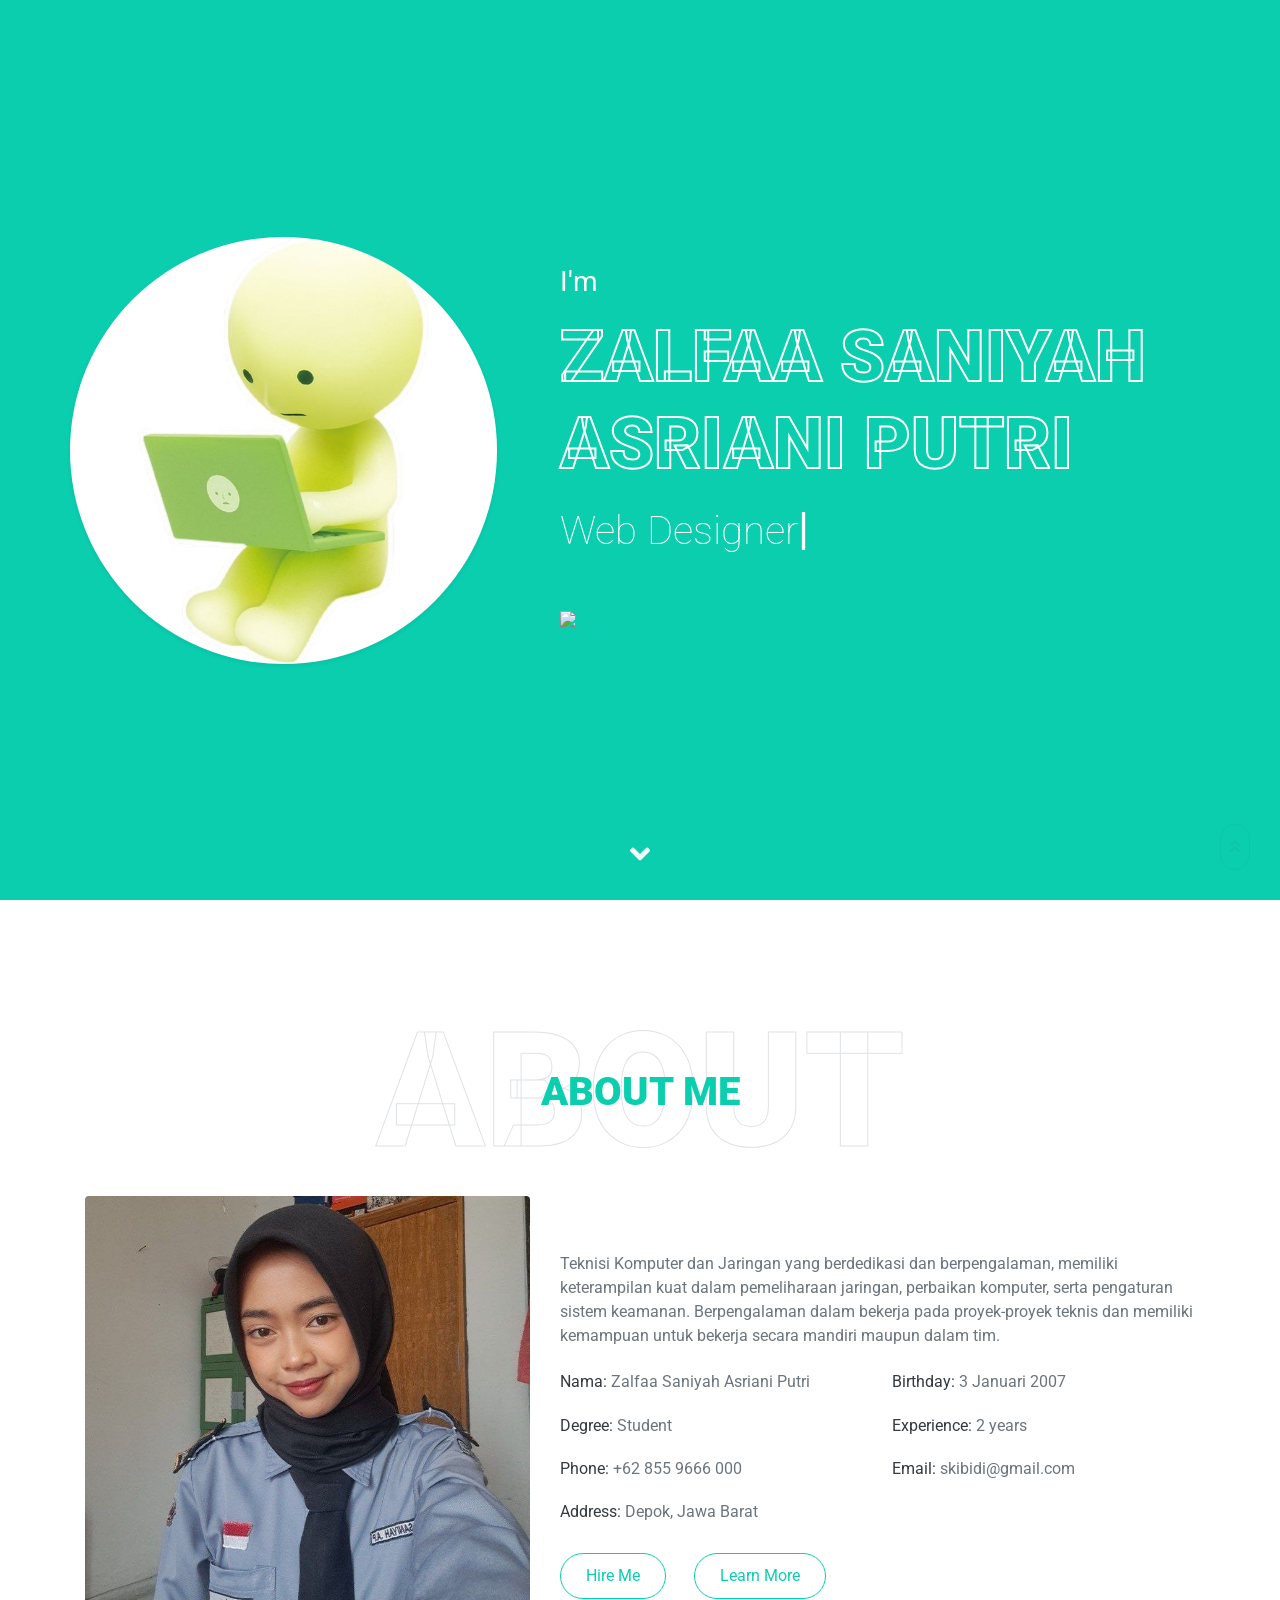
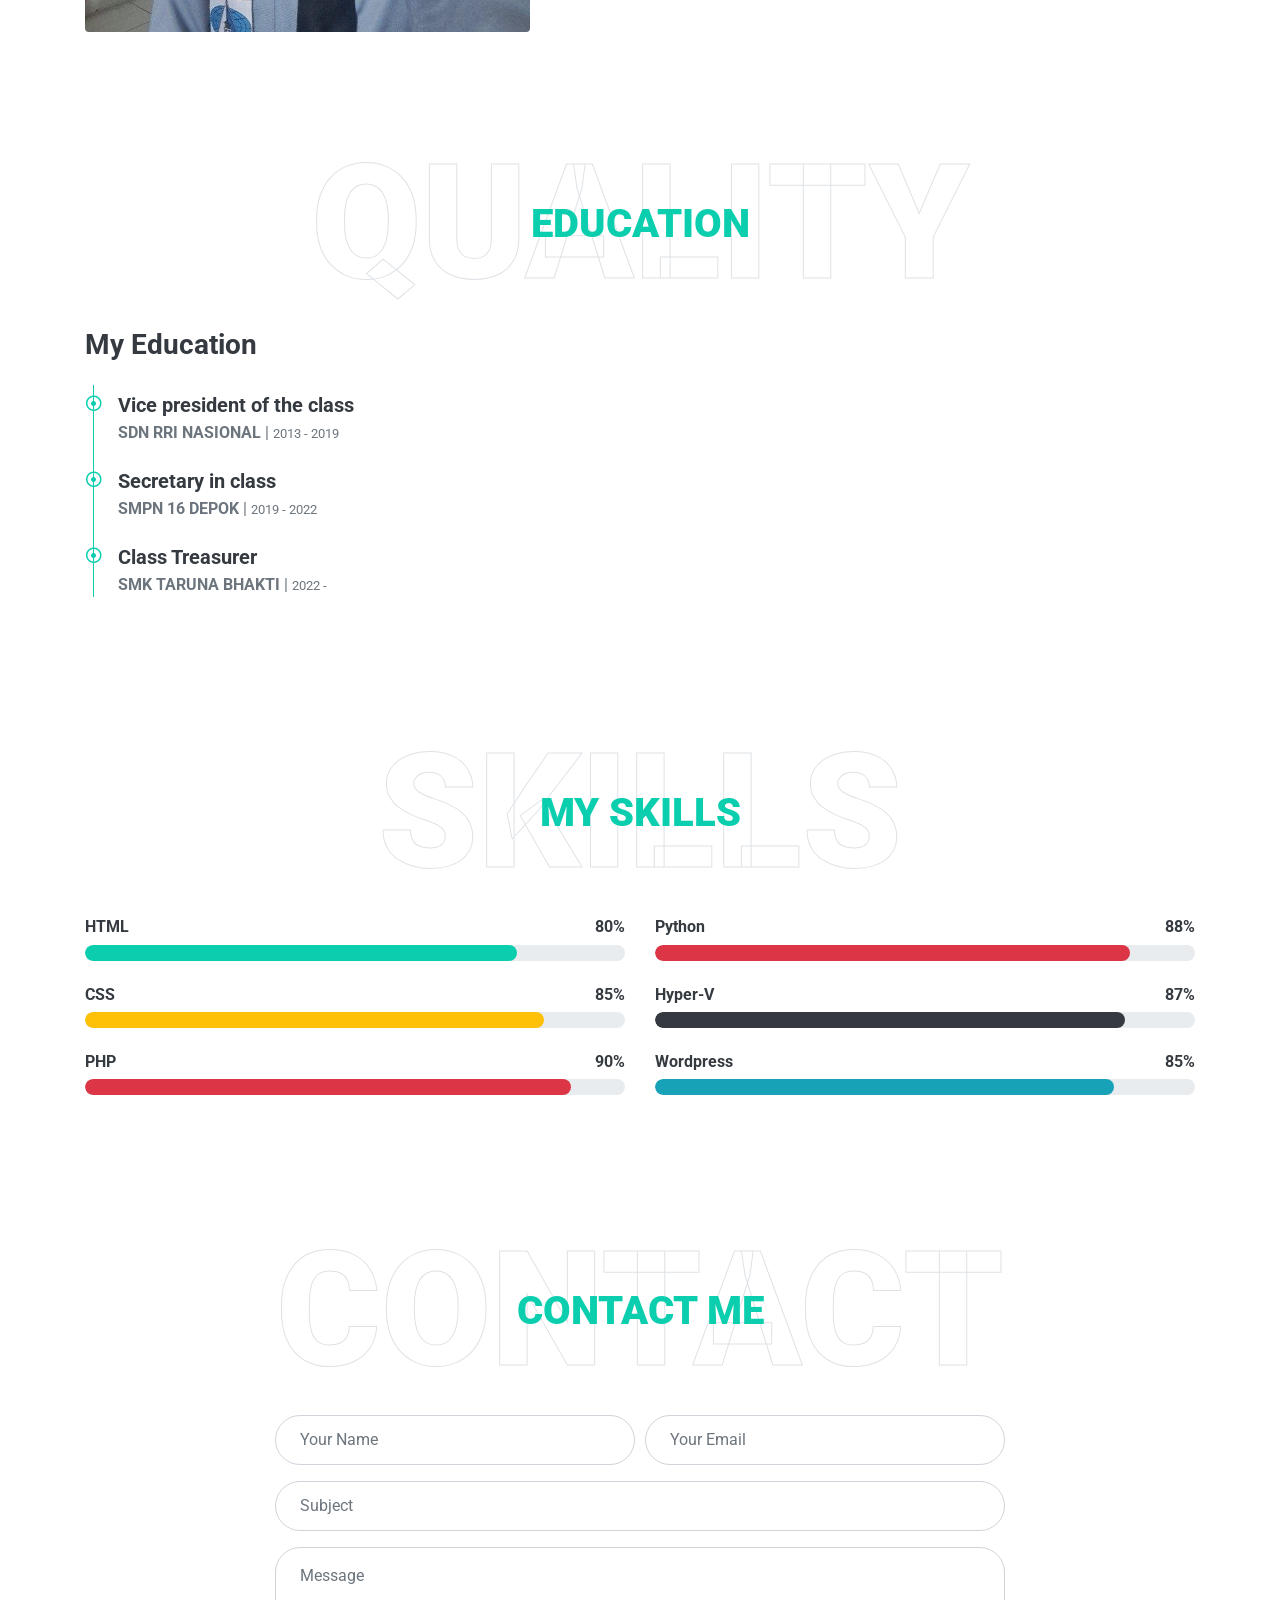
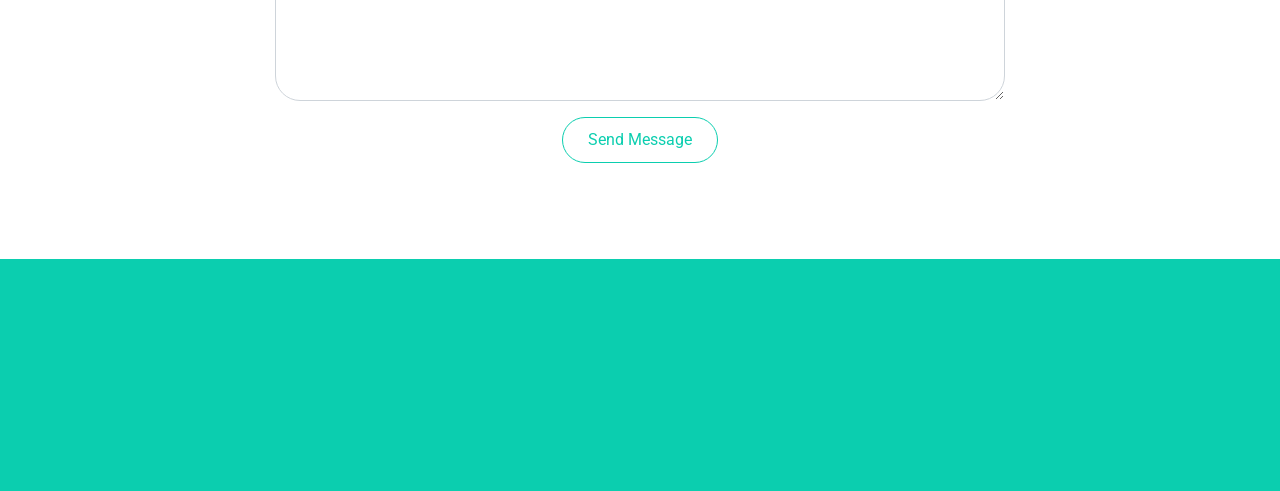
==== commit 78aaa7d6: "Update index.html" ====
--- a/index.html
+++ b/index.html
@@ -62,7 +62,7 @@
                     <h1 class="typed-text-output d-inline font-weight-lighter text-white"></h1>
                     <div class="typed-text d-none">Web Designer, Web Developer</div>
                     <div class="d-flex align-items-center justify-content-center justify-content-lg-start pt-5">
-                        <a href="https://www.instagram.com/kallenthekid" target="_blank">
+                        <a href="https://www.instagram.com/scaniyae" target="_blank">
                         <img src="https://upload.wikimedia.org/wikipedia/commons/a/a5/Instagram_icon.png" alt="Instagram" style="width:30px;height:30px;">
                         </a>    
                             <span></span>
